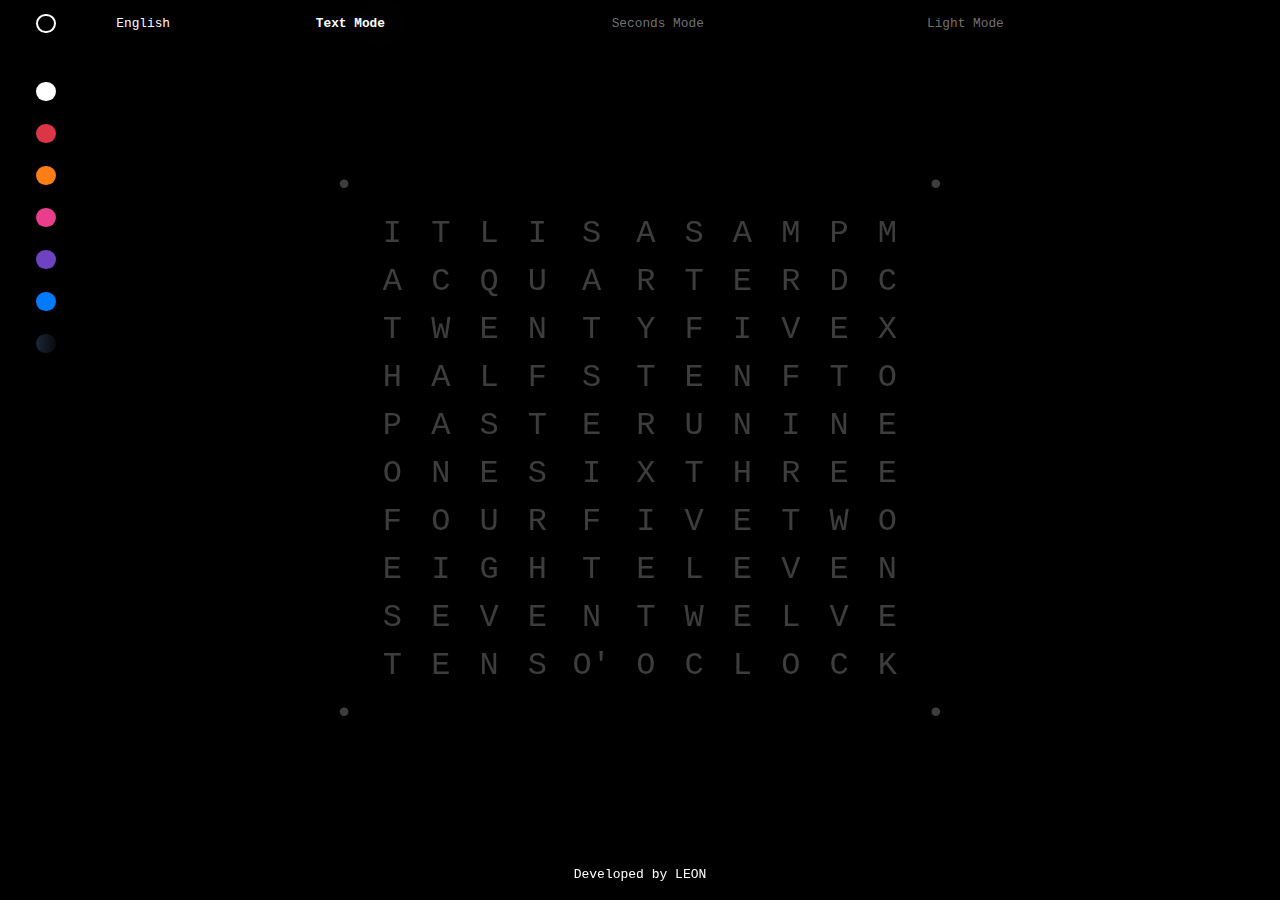
==== qlock.html @ 0a0e733f "Add files via upload" ====
<!DOCTYPE html>
<html>

<head>
    <title>CLEON</title>
    <meta http-equiv="Content-Type" content="text/html; charset=utf-8" />
    <meta name="viewport" content="width=device-width, initial-scale=1">
    <link rel="stylesheet" href="https://cdn.jsdelivr.net/npm/bootstrap@4.0.0/dist/css/bootstrap.min.css" integrity="sha384-Gn5384xqQ1aoWXA+058RXPxPg6fy4IWvTNh0E263XmFcJlSAwiGgFAW/dAiS6JXm" crossorigin="anonymous">
    <style>
        body {
            padding: 0.2em 0.1em;
            background-color: black;
            color: white;
            font-size: 25px;
            --boldcolor: white;
            user-select: none;
        }

        .dark-mode {
            background-color: white;
            color: black;
            --boldcolor: black;
        }

        .white-mode {
            background-color: white;
            color: black;
            --boldcolor: black;
        }

        .black-mode {
            background-color: black;
            color: white;
            --boldcolor: white;
        }

        .red-mode {
            --red: #be1515;
            background-color: var(--red);
            color: white;
            --boldcolor: white;
        }

        .pink-mode {
            --pink: #ca1171;
            background-color: var(--pink);
            color: white;
            --boldcolor: white;
        }

        .purple-mode {
            --purple: #722db6;
            background-color: var(--purple);
            color: white;
            --boldcolor: white;
        }

        .blue-mode {
            --blue: rgb(15, 26, 175);
            background-color: var(--blue);
            color: white;
            --boldcolor: white;
        }

        .orange-mode {
            --orange: #ee6103;
            background-color: var(--orange);
            color: white;
            --boldcolor: white;
        }

        .pink {
            background-color: var(--pink);
        }

        .purple {
            background-color: var(--purple);
        }

        .red {
            background-color: var(--red);
        }

        .blue {
            background-color: var(--blue);
            ;
        }

        .green {
            background-color: #79d279;
        }

        .orange {
            background-color: var(--orange);
        }

        .black {
            background-color: black;
        }

        .white {
            background-color: white;
        }

        .switch {
            --line: #505162;
            --dot: #F7F8FF;
            --circle: #9EA0BE;
            --duration: .3s;
            --text: #9EA0BE;
            cursor: pointer;
        }

        .switch input {
            display: none;
        }

        .switch input+div {
            position: relative;
        }

        .switch input+div:before,
        .switch input+div:after {
            --s: 1;
            content: "";
            position: absolute;
            height: 4px;
            top: 10px;
            width: 24px;
            background: var(--line);
            transform: scaleX(var(--s));
            transition: transform var(--duration) ease;
        }

        .switch input+div:before {
            --s: 0;
            left: 0;
            transform-origin: 0 50%;
            border-radius: 2px 0 0 2px;
        }

        .switch input+div:after {
            left: 28px;
            transform-origin: 100% 50%;
            border-radius: 0 2px 2px 0;
        }

        .switch input+div span {
            padding-left: 56px;
            line-height: 24px;
            color: var(--text);
        }

        .switch input+div span:before {
            --x: 0;
            --b: var(--circle);
            --s: 4px;
            content: "";
            position: absolute;
            left: 0;
            top: 0;
            width: 24px;
            height: 24px;
            border-radius: 50%;
            box-shadow: inset 0 0 0 var(--s) var(--b);
            transform: translateX(var(--x));
            transition: box-shadow var(--duration) ease, transform var(--duration) ease;
        }

        .switch input+div span:not(:empty) {
            padding-left: 64px;
        }

        .switch input:checked+div:before {
            --s: 1;
        }

        .switch input:checked+div:after {
            --s: 0;
        }

        .switch input:checked+div span:before {
            --x: 28px;
            --s: 12px;
            --b: var(--dot);
        }

        html {
            box-sizing: border-box;
            -webkit-font-smoothing: antialiased;
        }

        * {
            box-sizing: inherit;
        }

        *:before,
        *:after {
            box-sizing: inherit;
        }

        body .switch+.switch {
            margin-top: 32px;
        }

        table {
            table-layout: fixed;
        }

        table,
        th,
        td {
            /* border:1px solid var(--lightColor); */
            --lightColor: #b3b3b357;
            text-align: center;
            color: var(--lightColor);
            font-family: "Courier New", monospace;
            line-height: 1;
        }

        td {
            padding: 0.2em 0.3em;
            width: auto;
            width: 2em;
            height: 1.5em;
            white-space: nowrap;
        }

        .myTable {
            font-size: 2.5vw;
        }

        .lightUp {
            color: var(--boldcolor);
            font-weight: bold;
            text-shadow: 0 0 40px #b3b3b39f;
        }

        .modeText {
            --lightColor: #b3b3b3a6;
            /* font-size: small; */
            color: var(--lightColor);
            cursor: pointer;
            width: auto;
        }

        .wrapper {
            position: fixed;
            top: 0;
            left: 0;
            height: 100vh;
            width: 100%;
            background: radial-gradient(ellipse at bottom, #1b2735 0%, #090a0f 100%);
            margin: 0;
            padding: 0;
            z-index: -99999;
        }

        .star_anim {
            background-color: transparent;
        }

        .star_anim_hide {
            display: none;
        }

        .row_custom {
            display: flex;
            margin-right: -15px;
            margin-left: -15px;
            font-size: 1.5vw;
            justify-content: center;
            align-content: center;
            align-items: center;
        }

        .headerTable {
            font-size: 1vw !important;
        }

        #stars {
            width: 1px;
            height: 1px;
            background: transparent;
            animation: animStar 50s linear infinite;
            box-shadow: 779px 1331px #fff, 324px 42px #fff, 303px 586px #fff,
                1312px 276px #fff, 451px 625px #fff, 521px 1931px #fff, 1087px 1871px #fff,
                36px 1546px #fff, 132px 934px #fff, 1698px 901px #fff, 1418px 664px #fff,
                1448px 1157px #fff, 1084px 232px #fff, 347px 1776px #fff, 1722px 243px #fff,
                1629px 835px #fff, 479px 969px #fff, 1231px 960px #fff, 586px 384px #fff,
                164px 527px #fff, 8px 646px #fff, 1150px 1126px #fff, 665px 1357px #fff,
                1556px 1982px #fff, 1260px 1961px #fff, 1675px 1741px #fff,
                1843px 1514px #fff, 718px 1628px #fff, 242px 1343px #fff, 1497px 1880px #fff,
                1364px 230px #fff, 1739px 1302px #fff, 636px 959px #fff, 304px 686px #fff,
                614px 751px #fff, 1935px 816px #fff, 1428px 60px #fff, 355px 335px #fff,
                1594px 158px #fff, 90px 60px #fff, 1553px 162px #fff, 1239px 1825px #fff,
                1945px 587px #fff, 749px 1785px #fff, 1987px 1172px #fff, 1301px 1237px #fff,
                1039px 342px #fff, 1585px 1481px #fff, 995px 1048px #fff, 524px 932px #fff,
                214px 413px #fff, 1701px 1300px #fff, 1037px 1613px #fff, 1871px 996px #fff,
                1360px 1635px #fff, 1110px 1313px #fff, 412px 1783px #fff, 1949px 177px #fff,
                903px 1854px #fff, 700px 1936px #fff, 378px 125px #fff, 308px 834px #fff,
                1118px 962px #fff, 1350px 1929px #fff, 781px 1811px #fff, 561px 137px #fff,
                757px 1148px #fff, 1670px 1979px #fff, 343px 739px #fff, 945px 795px #fff,
                576px 1903px #fff, 1078px 1436px #fff, 1583px 450px #fff, 1366px 474px #fff,
                297px 1873px #fff, 192px 162px #fff, 1624px 1633px #fff, 59px 453px #fff,
                82px 1872px #fff, 1933px 498px #fff, 1966px 1974px #fff, 1975px 1688px #fff,
                779px 314px #fff, 1858px 1543px #fff, 73px 1507px #fff, 1693px 975px #fff,
                1683px 108px #fff, 1768px 1654px #fff, 654px 14px #fff, 494px 171px #fff,
                1689px 1895px #fff, 1660px 263px #fff, 1031px 903px #fff, 1203px 1393px #fff,
                1333px 1421px #fff, 1113px 41px #fff, 1206px 1645px #fff, 1325px 1635px #fff,
                142px 388px #fff, 572px 215px #fff, 1535px 296px #fff, 1419px 407px #fff,
                1379px 1003px #fff, 329px 469px #fff, 1791px 1652px #fff, 935px 1802px #fff,
                1330px 1820px #fff, 421px 1933px #fff, 828px 365px #fff, 275px 316px #fff,
                707px 960px #fff, 1605px 1554px #fff, 625px 58px #fff, 717px 1697px #fff,
                1669px 246px #fff, 1925px 322px #fff, 1154px 1803px #fff, 1929px 295px #fff,
                1248px 240px #fff, 1045px 1755px #fff, 166px 942px #fff, 1888px 1773px #fff,
                678px 1963px #fff, 1370px 569px #fff, 1974px 1400px #fff, 1786px 460px #fff,
                51px 307px #fff, 784px 1400px #fff, 730px 1258px #fff, 1712px 393px #fff,
                416px 170px #fff, 1797px 1932px #fff, 572px 219px #fff, 1557px 1856px #fff,
                218px 8px #fff, 348px 1334px #fff, 469px 413px #fff, 385px 1738px #fff,
                1357px 1818px #fff, 240px 942px #fff, 248px 1847px #fff, 1535px 806px #fff,
                236px 1514px #fff, 1429px 1556px #fff, 73px 1633px #fff, 1398px 1121px #fff,
                671px 1301px #fff, 1404px 1663px #fff, 740px 1018px #fff, 1600px 377px #fff,
                785px 514px #fff, 112px 1084px #fff, 1915px 1887px #fff, 1463px 1848px #fff,
                687px 1115px #fff, 1268px 1768px #fff, 1729px 1425px #fff,
                1284px 1022px #fff, 801px 974px #fff, 1975px 1317px #fff, 1354px 834px #fff,
                1446px 1484px #fff, 1283px 1786px #fff, 11px 523px #fff, 1842px 236px #fff,
                1355px 654px #fff, 429px 7px #fff, 1033px 1128px #fff, 157px 297px #fff,
                545px 635px #fff, 52px 1080px #fff, 827px 1520px #fff, 1121px 490px #fff,
                9px 309px #fff, 1744px 1586px #fff, 1014px 417px #fff, 1534px 524px #fff,
                958px 552px #fff, 1403px 1496px #fff, 387px 703px #fff, 1522px 548px #fff,
                1355px 282px #fff, 1532px 601px #fff, 1838px 790px #fff, 290px 259px #fff,
                295px 598px #fff, 1601px 539px #fff, 1561px 1272px #fff, 34px 1922px #fff,
                1024px 543px #fff, 467px 369px #fff, 722px 333px #fff, 1976px 1255px #fff,
                766px 983px #fff, 1582px 1285px #fff, 12px 512px #fff, 617px 1410px #fff,
                682px 577px #fff, 1334px 1438px #fff, 439px 327px #fff, 1617px 1661px #fff,
                673px 129px #fff, 794px 941px #fff, 1386px 1902px #fff, 37px 1353px #fff,
                1467px 1353px #fff, 416px 18px #fff, 187px 344px #fff, 200px 1898px #fff,
                1491px 1619px #fff, 811px 347px #fff, 924px 1827px #fff, 945px 217px #fff,
                1735px 1228px #fff, 379px 1890px #fff, 79px 761px #fff, 825px 1837px #fff,
                1980px 1558px #fff, 1308px 1573px #fff, 1488px 1726px #fff,
                382px 1208px #fff, 522px 595px #fff, 1277px 1898px #fff, 354px 552px #fff,
                161px 1784px #fff, 614px 251px #fff, 526px 1576px #fff, 17px 212px #fff,
                179px 996px #fff, 467px 1208px #fff, 1944px 1838px #fff, 1140px 1093px #fff,
                858px 1007px #fff, 200px 1064px #fff, 423px 1964px #fff, 1945px 439px #fff,
                1377px 689px #fff, 1120px 1437px #fff, 1876px 668px #fff, 907px 1324px #fff,
                343px 1976px #fff, 1816px 1501px #fff, 1849px 177px #fff, 647px 91px #fff,
                1984px 1012px #fff, 1336px 1300px #fff, 128px 648px #fff, 305px 1060px #fff,
                1324px 826px #fff, 1263px 1314px #fff, 1801px 629px #fff, 1614px 1555px #fff,
                1634px 90px #fff, 1603px 452px #fff, 891px 1984px #fff, 1556px 1906px #fff,
                121px 68px #fff, 1676px 1714px #fff, 516px 936px #fff, 1947px 1492px #fff,
                1455px 1519px #fff, 45px 602px #fff, 205px 1039px #fff, 793px 172px #fff,
                1562px 1739px #fff, 1056px 110px #fff, 1512px 379px #fff, 1795px 1621px #fff,
                1848px 607px #fff, 262px 1719px #fff, 477px 991px #fff, 483px 883px #fff,
                1239px 1197px #fff, 1496px 647px #fff, 1649px 25px #fff, 1491px 1946px #fff,
                119px 996px #fff, 179px 1472px #fff, 1341px 808px #fff, 1565px 1700px #fff,
                407px 1544px #fff, 1754px 357px #fff, 1288px 981px #fff, 902px 1997px #fff,
                1755px 1668px #fff, 186px 877px #fff, 1202px 1882px #fff, 461px 1213px #fff,
                1400px 748px #fff, 1969px 1899px #fff, 809px 522px #fff, 514px 1219px #fff,
                374px 275px #fff, 938px 1973px #fff, 357px 552px #fff, 144px 1722px #fff,
                1572px 912px #fff, 402px 1858px #fff, 1544px 1195px #fff, 667px 1257px #fff,
                727px 1496px #fff, 993px 232px #fff, 1772px 313px #fff, 1040px 1590px #fff,
                1204px 1973px #fff, 1268px 79px #fff, 1555px 1048px #fff, 986px 1707px #fff,
                978px 1710px #fff, 713px 360px #fff, 407px 863px #fff, 461px 736px #fff,
                284px 1608px #fff, 103px 430px #fff, 1283px 1319px #fff, 977px 1186px #fff,
                1966px 1516px #fff, 1287px 1129px #fff, 70px 1098px #fff, 1189px 889px #fff,
                1126px 1734px #fff, 309px 1292px #fff, 879px 764px #fff, 65px 473px #fff,
                1003px 1959px #fff, 658px 791px #fff, 402px 1576px #fff, 35px 622px #fff,
                529px 1589px #fff, 164px 666px #fff, 1876px 1290px #fff, 1541px 526px #fff,
                270px 1297px #fff, 440px 865px #fff, 1500px 802px #fff, 182px 1754px #fff,
                1264px 892px #fff, 272px 1249px #fff, 1289px 1535px #fff, 190px 1646px #fff,
                955px 242px #fff, 1456px 1597px #fff, 1727px 1983px #fff, 635px 801px #fff,
                226px 455px #fff, 1396px 1710px #fff, 849px 1863px #fff, 237px 1264px #fff,
                839px 140px #fff, 1122px 735px #fff, 1280px 15px #fff, 1318px 242px #fff,
                1819px 1148px #fff, 333px 1392px #fff, 1949px 553px #fff, 1878px 1332px #fff,
                467px 548px #fff, 1812px 1082px #fff, 1067px 193px #fff, 243px 156px #fff,
                483px 1616px #fff, 1714px 933px #fff, 759px 1800px #fff, 1822px 995px #fff,
                1877px 572px #fff, 581px 1084px #fff, 107px 732px #fff, 642px 1837px #fff,
                166px 1493px #fff, 1555px 198px #fff, 819px 307px #fff, 947px 345px #fff,
                827px 224px #fff, 927px 1394px #fff, 540px 467px #fff, 1093px 405px #fff,
                1140px 927px #fff, 130px 529px #fff, 33px 1980px #fff, 1147px 1663px #fff,
                1616px 1436px #fff, 528px 710px #fff, 798px 1100px #fff, 505px 1480px #fff,
                899px 641px #fff, 1909px 1949px #fff, 1311px 964px #fff, 979px 1301px #fff,
                1393px 969px #fff, 1793px 1886px #fff, 292px 357px #fff, 1196px 1718px #fff,
                1290px 1994px #fff, 537px 1973px #fff, 1181px 1674px #fff,
                1740px 1566px #fff, 1307px 265px #fff, 922px 522px #fff, 1892px 472px #fff,
                384px 1746px #fff, 392px 1098px #fff, 647px 548px #fff, 390px 1498px #fff,
                1246px 138px #fff, 730px 876px #fff, 192px 1472px #fff, 1790px 1789px #fff,
                928px 311px #fff, 1253px 1647px #fff, 747px 1921px #fff, 1561px 1025px #fff,
                1533px 1292px #fff, 1985px 195px #fff, 728px 729px #fff, 1712px 1936px #fff,
                512px 1717px #fff, 1528px 483px #fff, 313px 1642px #fff, 281px 1849px #fff,
                1212px 799px #fff, 435px 1191px #fff, 1422px 611px #fff, 1718px 1964px #fff,
                411px 944px #fff, 210px 636px #fff, 1502px 1295px #fff, 1434px 349px #fff,
                769px 60px #fff, 747px 1053px #fff, 789px 504px #fff, 1436px 1264px #fff,
                1893px 1225px #fff, 1394px 1788px #fff, 1108px 1317px #fff,
                1673px 1395px #fff, 854px 1010px #fff, 1705px 80px #fff, 1858px 148px #fff,
                1729px 344px #fff, 1388px 664px #fff, 895px 406px #fff, 1479px 157px #fff,
                1441px 1157px #fff, 552px 1900px #fff, 516px 364px #fff, 1647px 189px #fff,
                1427px 1071px #fff, 785px 729px #fff, 1080px 1710px #fff, 504px 204px #fff,
                1177px 1622px #fff, 657px 34px #fff, 1296px 1099px #fff, 248px 180px #fff,
                1212px 1568px #fff, 667px 1562px #fff, 695px 841px #fff, 1608px 1247px #fff,
                751px 882px #fff, 87px 167px #fff, 607px 1368px #fff, 1363px 1203px #fff,
                1836px 317px #fff, 1668px 1703px #fff, 830px 1154px #fff, 1721px 1398px #fff,
                1601px 1280px #fff, 976px 874px #fff, 1743px 254px #fff, 1020px 1815px #fff,
                1670px 1766px #fff, 1890px 735px #fff, 1379px 136px #fff, 1864px 695px #fff,
                206px 965px #fff, 1404px 1932px #fff, 1923px 1360px #fff, 247px 682px #fff,
                519px 1708px #fff, 645px 750px #fff, 1164px 1204px #fff, 834px 323px #fff,
                172px 1350px #fff, 213px 972px #fff, 1837px 190px #fff, 285px 1806px #fff,
                1047px 1299px #fff, 1548px 825px #fff, 1730px 324px #fff, 1346px 1909px #fff,
                772px 270px #fff, 345px 1190px #fff, 478px 1433px #fff, 1479px 25px #fff,
                1994px 1830px #fff, 1744px 732px #fff, 20px 1635px #fff, 690px 1795px #fff,
                1594px 569px #fff, 579px 245px #fff, 1398px 733px #fff, 408px 1352px #fff,
                1774px 120px #fff, 1152px 1370px #fff, 1698px 1810px #fff, 710px 1450px #fff,
                665px 286px #fff, 493px 1720px #fff, 786px 5px #fff, 637px 1140px #fff,
                764px 324px #fff, 927px 310px #fff, 938px 1424px #fff, 1884px 744px #fff,
                913px 462px #fff, 1831px 1936px #fff, 1527px 249px #fff, 36px 1381px #fff,
                1597px 581px #fff, 1530px 355px #fff, 949px 459px #fff, 799px 828px #fff,
                242px 1471px #fff, 654px 797px #fff, 796px 594px #fff, 1365px 678px #fff,
                752px 23px #fff, 1630px 541px #fff, 982px 72px #fff, 1733px 1831px #fff,
                21px 412px #fff, 775px 998px #fff, 335px 1945px #fff, 264px 583px #fff,
                158px 1311px #fff, 528px 164px #fff, 1978px 574px #fff, 717px 1203px #fff,
                734px 1591px #fff, 1555px 820px #fff, 16px 1943px #fff, 1625px 1177px #fff,
                1236px 690px #fff, 1585px 1590px #fff, 1737px 1728px #fff, 721px 698px #fff,
                1804px 1186px #fff, 166px 980px #fff, 1850px 230px #fff, 330px 1712px #fff,
                95px 797px #fff, 1948px 1078px #fff, 469px 939px #fff, 1269px 1899px #fff,
                955px 1220px #fff, 1137px 1075px #fff, 312px 1293px #fff, 986px 1762px #fff,
                1103px 1238px #fff, 428px 1993px #fff, 355px 570px #fff, 977px 1836px #fff,
                1395px 1092px #fff, 276px 913px #fff, 1743px 656px #fff, 773px 502px #fff,
                1686px 1322px #fff, 1516px 1945px #fff, 1334px 501px #fff, 266px 156px #fff,
                455px 655px #fff, 798px 72px #fff, 1059px 1259px #fff, 1402px 1687px #fff,
                236px 1329px #fff, 1455px 786px #fff, 146px 1228px #fff, 1851px 823px #fff,
                1062px 100px #fff, 1220px 953px #fff, 20px 1826px #fff, 36px 1063px #fff,
                1525px 338px #fff, 790px 1521px #fff, 741px 1099px #fff, 288px 1489px #fff,
                700px 1060px #fff, 390px 1071px #fff, 411px 1036px #fff, 1853px 1072px #fff,
                1446px 1085px #fff, 1164px 874px #fff, 924px 925px #fff, 291px 271px #fff,
                1257px 1964px #fff, 1580px 1352px #fff, 1507px 1216px #fff, 211px 956px #fff,
                985px 1195px #fff, 975px 1640px #fff, 518px 101px #fff, 663px 1395px #fff,
                914px 532px #fff, 145px 1320px #fff, 69px 1397px #fff, 982px 523px #fff,
                257px 725px #fff, 1599px 831px #fff, 1636px 1513px #fff, 1250px 1158px #fff,
                1132px 604px #fff, 183px 102px #fff, 1057px 318px #fff, 1247px 1835px #fff,
                1983px 1110px #fff, 1077px 1455px #fff, 921px 1770px #fff, 806px 1350px #fff,
                1938px 1992px #fff, 855px 1260px #fff, 902px 1345px #fff, 658px 1908px #fff,
                1845px 679px #fff, 712px 1482px #fff, 595px 950px #fff, 1784px 1992px #fff,
                1847px 1785px #fff, 691px 1004px #fff, 175px 1179px #fff, 1666px 1911px #fff,
                41px 61px #fff, 971px 1080px #fff, 1830px 1450px #fff, 1351px 1518px #fff,
                1257px 99px #fff, 1395px 1498px #fff, 1117px 252px #fff, 1779px 597px #fff,
                1346px 729px #fff, 1108px 1144px #fff, 402px 691px #fff, 72px 496px #fff,
                1673px 1604px #fff, 1497px 974px #fff, 1865px 1664px #fff, 88px 806px #fff,
                918px 77px #fff, 244px 1118px #fff, 256px 1820px #fff, 1851px 1840px #fff,
                605px 1851px #fff, 634px 383px #fff, 865px 37px #fff, 943px 1024px #fff,
                1951px 177px #fff, 1097px 523px #fff, 985px 1700px #fff, 1243px 122px #fff,
                768px 1070px #fff, 468px 194px #fff, 320px 1867px #fff, 1850px 185px #fff,
                380px 1616px #fff, 468px 1294px #fff, 1122px 1743px #fff, 884px 299px #fff,
                1300px 1917px #fff, 1860px 396px #fff, 1270px 990px #fff, 529px 733px #fff,
                1975px 1347px #fff, 1885px 685px #fff, 226px 506px #fff, 651px 878px #fff,
                1323px 680px #fff, 1284px 680px #fff, 238px 1967px #fff, 911px 174px #fff,
                1111px 521px #fff, 1150px 85px #fff, 794px 502px #fff, 484px 1856px #fff,
                1809px 368px #fff, 112px 953px #fff, 590px 1009px #fff, 1655px 311px #fff,
                100px 1026px #fff, 1803px 352px #fff, 865px 306px #fff, 1077px 1019px #fff,
                1335px 872px #fff, 1647px 1298px #fff, 1233px 1387px #fff, 698px 1036px #fff,
                659px 1860px #fff, 388px 1412px #fff, 1212px 458px #fff, 755px 1468px #fff,
                696px 1654px #fff, 1144px 60px #fff;
        }

        #stars:after {
            content: '';
            position: absolute;
            top: 2000px;
            width: 1px;
            height: 1px;
            background: transparent;
            box-shadow: 779px 1331px #fff, 324px 42px #fff, 303px 586px #fff,
                1312px 276px #fff, 451px 625px #fff, 521px 1931px #fff, 1087px 1871px #fff,
                36px 1546px #fff, 132px 934px #fff, 1698px 901px #fff, 1418px 664px #fff,
                1448px 1157px #fff, 1084px 232px #fff, 347px 1776px #fff, 1722px 243px #fff,
                1629px 835px #fff, 479px 969px #fff, 1231px 960px #fff, 586px 384px #fff,
                164px 527px #fff, 8px 646px #fff, 1150px 1126px #fff, 665px 1357px #fff,
                1556px 1982px #fff, 1260px 1961px #fff, 1675px 1741px #fff,
                1843px 1514px #fff, 718px 1628px #fff, 242px 1343px #fff, 1497px 1880px #fff,
                1364px 230px #fff, 1739px 1302px #fff, 636px 959px #fff, 304px 686px #fff,
                614px 751px #fff, 1935px 816px #fff, 1428px 60px #fff, 355px 335px #fff,
                1594px 158px #fff, 90px 60px #fff, 1553px 162px #fff, 1239px 1825px #fff,
                1945px 587px #fff, 749px 1785px #fff, 1987px 1172px #fff, 1301px 1237px #fff,
                1039px 342px #fff, 1585px 1481px #fff, 995px 1048px #fff, 524px 932px #fff,
                214px 413px #fff, 1701px 1300px #fff, 1037px 1613px #fff, 1871px 996px #fff,
                1360px 1635px #fff, 1110px 1313px #fff, 412px 1783px #fff, 1949px 177px #fff,
                903px 1854px #fff, 700px 1936px #fff, 378px 125px #fff, 308px 834px #fff,
                1118px 962px #fff, 1350px 1929px #fff, 781px 1811px #fff, 561px 137px #fff,
                757px 1148px #fff, 1670px 1979px #fff, 343px 739px #fff, 945px 795px #fff,
                576px 1903px #fff, 1078px 1436px #fff, 1583px 450px #fff, 1366px 474px #fff,
                297px 1873px #fff, 192px 162px #fff, 1624px 1633px #fff, 59px 453px #fff,
                82px 1872px #fff, 1933px 498px #fff, 1966px 1974px #fff, 1975px 1688px #fff,
                779px 314px #fff, 1858px 1543px #fff, 73px 1507px #fff, 1693px 975px #fff,
                1683px 108px #fff, 1768px 1654px #fff, 654px 14px #fff, 494px 171px #fff,
                1689px 1895px #fff, 1660px 263px #fff, 1031px 903px #fff, 1203px 1393px #fff,
                1333px 1421px #fff, 1113px 41px #fff, 1206px 1645px #fff, 1325px 1635px #fff,
                142px 388px #fff, 572px 215px #fff, 1535px 296px #fff, 1419px 407px #fff,
                1379px 1003px #fff, 329px 469px #fff, 1791px 1652px #fff, 935px 1802px #fff,
                1330px 1820px #fff, 421px 1933px #fff, 828px 365px #fff, 275px 316px #fff,
                707px 960px #fff, 1605px 1554px #fff, 625px 58px #fff, 717px 1697px #fff,
                1669px 246px #fff, 1925px 322px #fff, 1154px 1803px #fff, 1929px 295px #fff,
                1248px 240px #fff, 1045px 1755px #fff, 166px 942px #fff, 1888px 1773px #fff,
                678px 1963px #fff, 1370px 569px #fff, 1974px 1400px #fff, 1786px 460px #fff,
                51px 307px #fff, 784px 1400px #fff, 730px 1258px #fff, 1712px 393px #fff,
                416px 170px #fff, 1797px 1932px #fff, 572px 219px #fff, 1557px 1856px #fff,
                218px 8px #fff, 348px 1334px #fff, 469px 413px #fff, 385px 1738px #fff,
                1357px 1818px #fff, 240px 942px #fff, 248px 1847px #fff, 1535px 806px #fff,
                236px 1514px #fff, 1429px 1556px #fff, 73px 1633px #fff, 1398px 1121px #fff,
                671px 1301px #fff, 1404px 1663px #fff, 740px 1018px #fff, 1600px 377px #fff,
                785px 514px #fff, 112px 1084px #fff, 1915px 1887px #fff, 1463px 1848px #fff,
                687px 1115px #fff, 1268px 1768px #fff, 1729px 1425px #fff,
                1284px 1022px #fff, 801px 974px #fff, 1975px 1317px #fff, 1354px 834px #fff,
                1446px 1484px #fff, 1283px 1786px #fff, 11px 523px #fff, 1842px 236px #fff,
                1355px 654px #fff, 429px 7px #fff, 1033px 1128px #fff, 157px 297px #fff,
                545px 635px #fff, 52px 1080px #fff, 827px 1520px #fff, 1121px 490px #fff,
                9px 309px #fff, 1744px 1586px #fff, 1014px 417px #fff, 1534px 524px #fff,
                958px 552px #fff, 1403px 1496px #fff, 387px 703px #fff, 1522px 548px #fff,
                1355px 282px #fff, 1532px 601px #fff, 1838px 790px #fff, 290px 259px #fff,
                295px 598px #fff, 1601px 539px #fff, 1561px 1272px #fff, 34px 1922px #fff,
                1024px 543px #fff, 467px 369px #fff, 722px 333px #fff, 1976px 1255px #fff,
                766px 983px #fff, 1582px 1285px #fff, 12px 512px #fff, 617px 1410px #fff,
                682px 577px #fff, 1334px 1438px #fff, 439px 327px #fff, 1617px 1661px #fff,
                673px 129px #fff, 794px 941px #fff, 1386px 1902px #fff, 37px 1353px #fff,
                1467px 1353px #fff, 416px 18px #fff, 187px 344px #fff, 200px 1898px #fff,
                1491px 1619px #fff, 811px 347px #fff, 924px 1827px #fff, 945px 217px #fff,
                1735px 1228px #fff, 379px 1890px #fff, 79px 761px #fff, 825px 1837px #fff,
                1980px 1558px #fff, 1308px 1573px #fff, 1488px 1726px #fff,
                382px 1208px #fff, 522px 595px #fff, 1277px 1898px #fff, 354px 552px #fff,
                161px 1784px #fff, 614px 251px #fff, 526px 1576px #fff, 17px 212px #fff,
                179px 996px #fff, 467px 1208px #fff, 1944px 1838px #fff, 1140px 1093px #fff,
                858px 1007px #fff, 200px 1064px #fff, 423px 1964px #fff, 1945px 439px #fff,
                1377px 689px #fff, 1120px 1437px #fff, 1876px 668px #fff, 907px 1324px #fff,
                343px 1976px #fff, 1816px 1501px #fff, 1849px 177px #fff, 647px 91px #fff,
                1984px 1012px #fff, 1336px 1300px #fff, 128px 648px #fff, 305px 1060px #fff,
                1324px 826px #fff, 1263px 1314px #fff, 1801px 629px #fff, 1614px 1555px #fff,
                1634px 90px #fff, 1603px 452px #fff, 891px 1984px #fff, 1556px 1906px #fff,
                121px 68px #fff, 1676px 1714px #fff, 516px 936px #fff, 1947px 1492px #fff,
                1455px 1519px #fff, 45px 602px #fff, 205px 1039px #fff, 793px 172px #fff,
                1562px 1739px #fff, 1056px 110px #fff, 1512px 379px #fff, 1795px 1621px #fff,
                1848px 607px #fff, 262px 1719px #fff, 477px 991px #fff, 483px 883px #fff,
                1239px 1197px #fff, 1496px 647px #fff, 1649px 25px #fff, 1491px 1946px #fff,
                119px 996px #fff, 179px 1472px #fff, 1341px 808px #fff, 1565px 1700px #fff,
                407px 1544px #fff, 1754px 357px #fff, 1288px 981px #fff, 902px 1997px #fff,
                1755px 1668px #fff, 186px 877px #fff, 1202px 1882px #fff, 461px 1213px #fff,
                1400px 748px #fff, 1969px 1899px #fff, 809px 522px #fff, 514px 1219px #fff,
                374px 275px #fff, 938px 1973px #fff, 357px 552px #fff, 144px 1722px #fff,
                1572px 912px #fff, 402px 1858px #fff, 1544px 1195px #fff, 667px 1257px #fff,
                727px 1496px #fff, 993px 232px #fff, 1772px 313px #fff, 1040px 1590px #fff,
                1204px 1973px #fff, 1268px 79px #fff, 1555px 1048px #fff, 986px 1707px #fff,
                978px 1710px #fff, 713px 360px #fff, 407px 863px #fff, 461px 736px #fff,
                284px 1608px #fff, 103px 430px #fff, 1283px 1319px #fff, 977px 1186px #fff,
                1966px 1516px #fff, 1287px 1129px #fff, 70px 1098px #fff, 1189px 889px #fff,
                1126px 1734px #fff, 309px 1292px #fff, 879px 764px #fff, 65px 473px #fff,
                1003px 1959px #fff, 658px 791px #fff, 402px 1576px #fff, 35px 622px #fff,
                529px 1589px #fff, 164px 666px #fff, 1876px 1290px #fff, 1541px 526px #fff,
                270px 1297px #fff, 440px 865px #fff, 1500px 802px #fff, 182px 1754px #fff,
                1264px 892px #fff, 272px 1249px #fff, 1289px 1535px #fff, 190px 1646px #fff,
                955px 242px #fff, 1456px 1597px #fff, 1727px 1983px #fff, 635px 801px #fff,
                226px 455px #fff, 1396px 1710px #fff, 849px 1863px #fff, 237px 1264px #fff,
                839px 140px #fff, 1122px 735px #fff, 1280px 15px #fff, 1318px 242px #fff,
                1819px 1148px #fff, 333px 1392px #fff, 1949px 553px #fff, 1878px 1332px #fff,
                467px 548px #fff, 1812px 1082px #fff, 1067px 193px #fff, 243px 156px #fff,
                483px 1616px #fff, 1714px 933px #fff, 759px 1800px #fff, 1822px 995px #fff,
                1877px 572px #fff, 581px 1084px #fff, 107px 732px #fff, 642px 1837px #fff,
                166px 1493px #fff, 1555px 198px #fff, 819px 307px #fff, 947px 345px #fff,
                827px 224px #fff, 927px 1394px #fff, 540px 467px #fff, 1093px 405px #fff,
                1140px 927px #fff, 130px 529px #fff, 33px 1980px #fff, 1147px 1663px #fff,
                1616px 1436px #fff, 528px 710px #fff, 798px 1100px #fff, 505px 1480px #fff,
                899px 641px #fff, 1909px 1949px #fff, 1311px 964px #fff, 979px 1301px #fff,
                1393px 969px #fff, 1793px 1886px #fff, 292px 357px #fff, 1196px 1718px #fff,
                1290px 1994px #fff, 537px 1973px #fff, 1181px 1674px #fff,
                1740px 1566px #fff, 1307px 265px #fff, 922px 522px #fff, 1892px 472px #fff,
                384px 1746px #fff, 392px 1098px #fff, 647px 548px #fff, 390px 1498px #fff,
                1246px 138px #fff, 730px 876px #fff, 192px 1472px #fff, 1790px 1789px #fff,
                928px 311px #fff, 1253px 1647px #fff, 747px 1921px #fff, 1561px 1025px #fff,
                1533px 1292px #fff, 1985px 195px #fff, 728px 729px #fff, 1712px 1936px #fff,
                512px 1717px #fff, 1528px 483px #fff, 313px 1642px #fff, 281px 1849px #fff,
                1212px 799px #fff, 435px 1191px #fff, 1422px 611px #fff, 1718px 1964px #fff,
                411px 944px #fff, 210px 636px #fff, 1502px 1295px #fff, 1434px 349px #fff,
                769px 60px #fff, 747px 1053px #fff, 789px 504px #fff, 1436px 1264px #fff,
                1893px 1225px #fff, 1394px 1788px #fff, 1108px 1317px #fff,
                1673px 1395px #fff, 854px 1010px #fff, 1705px 80px #fff, 1858px 148px #fff,
                1729px 344px #fff, 1388px 664px #fff, 895px 406px #fff, 1479px 157px #fff,
                1441px 1157px #fff, 552px 1900px #fff, 516px 364px #fff, 1647px 189px #fff,
                1427px 1071px #fff, 785px 729px #fff, 1080px 1710px #fff, 504px 204px #fff,
                1177px 1622px #fff, 657px 34px #fff, 1296px 1099px #fff, 248px 180px #fff,
                1212px 1568px #fff, 667px 1562px #fff, 695px 841px #fff, 1608px 1247px #fff,
                751px 882px #fff, 87px 167px #fff, 607px 1368px #fff, 1363px 1203px #fff,
                1836px 317px #fff, 1668px 1703px #fff, 830px 1154px #fff, 1721px 1398px #fff,
                1601px 1280px #fff, 976px 874px #fff, 1743px 254px #fff, 1020px 1815px #fff,
                1670px 1766px #fff, 1890px 735px #fff, 1379px 136px #fff, 1864px 695px #fff,
                206px 965px #fff, 1404px 1932px #fff, 1923px 1360px #fff, 247px 682px #fff,
                519px 1708px #fff, 645px 750px #fff, 1164px 1204px #fff, 834px 323px #fff,
                172px 1350px #fff, 213px 972px #fff, 1837px 190px #fff, 285px 1806px #fff,
                1047px 1299px #fff, 1548px 825px #fff, 1730px 324px #fff, 1346px 1909px #fff,
                772px 270px #fff, 345px 1190px #fff, 478px 1433px #fff, 1479px 25px #fff,
                1994px 1830px #fff, 1744px 732px #fff, 20px 1635px #fff, 690px 1795px #fff,
                1594px 569px #fff, 579px 245px #fff, 1398px 733px #fff, 408px 1352px #fff,
                1774px 120px #fff, 1152px 1370px #fff, 1698px 1810px #fff, 710px 1450px #fff,
                665px 286px #fff, 493px 1720px #fff, 786px 5px #fff, 637px 1140px #fff,
                764px 324px #fff, 927px 310px #fff, 938px 1424px #fff, 1884px 744px #fff,
                913px 462px #fff, 1831px 1936px #fff, 1527px 249px #fff, 36px 1381px #fff,
                1597px 581px #fff, 1530px 355px #fff, 949px 459px #fff, 799px 828px #fff,
                242px 1471px #fff, 654px 797px #fff, 796px 594px #fff, 1365px 678px #fff,
                752px 23px #fff, 1630px 541px #fff, 982px 72px #fff, 1733px 1831px #fff,
                21px 412px #fff, 775px 998px #fff, 335px 1945px #fff, 264px 583px #fff,
                158px 1311px #fff, 528px 164px #fff, 1978px 574px #fff, 717px 1203px #fff,
                734px 1591px #fff, 1555px 820px #fff, 16px 1943px #fff, 1625px 1177px #fff,
                1236px 690px #fff, 1585px 1590px #fff, 1737px 1728px #fff, 721px 698px #fff,
                1804px 1186px #fff, 166px 980px #fff, 1850px 230px #fff, 330px 1712px #fff,
                95px 797px #fff, 1948px 1078px #fff, 469px 939px #fff, 1269px 1899px #fff,
                955px 1220px #fff, 1137px 1075px #fff, 312px 1293px #fff, 986px 1762px #fff,
                1103px 1238px #fff, 428px 1993px #fff, 355px 570px #fff, 977px 1836px #fff,
                1395px 1092px #fff, 276px 913px #fff, 1743px 656px #fff, 773px 502px #fff,
                1686px 1322px #fff, 1516px 1945px #fff, 1334px 501px #fff, 266px 156px #fff,
                455px 655px #fff, 798px 72px #fff, 1059px 1259px #fff, 1402px 1687px #fff,
                236px 1329px #fff, 1455px 786px #fff, 146px 1228px #fff, 1851px 823px #fff,
                1062px 100px #fff, 1220px 953px #fff, 20px 1826px #fff, 36px 1063px #fff,
                1525px 338px #fff, 790px 1521px #fff, 741px 1099px #fff, 288px 1489px #fff,
                700px 1060px #fff, 390px 1071px #fff, 411px 1036px #fff, 1853px 1072px #fff,
                1446px 1085px #fff, 1164px 874px #fff, 924px 925px #fff, 291px 271px #fff,
                1257px 1964px #fff, 1580px 1352px #fff, 1507px 1216px #fff, 211px 956px #fff,
                985px 1195px #fff, 975px 1640px #fff, 518px 101px #fff, 663px 1395px #fff,
                914px 532px #fff, 145px 1320px #fff, 69px 1397px #fff, 982px 523px #fff,
                257px 725px #fff, 1599px 831px #fff, 1636px 1513px #fff, 1250px 1158px #fff,
                1132px 604px #fff, 183px 102px #fff, 1057px 318px #fff, 1247px 1835px #fff,
                1983px 1110px #fff, 1077px 1455px #fff, 921px 1770px #fff, 806px 1350px #fff,
                1938px 1992px #fff, 855px 1260px #fff, 902px 1345px #fff, 658px 1908px #fff,
                1845px 679px #fff, 712px 1482px #fff, 595px 950px #fff, 1784px 1992px #fff,
                1847px 1785px #fff, 691px 1004px #fff, 175px 1179px #fff, 1666px 1911px #fff,
                41px 61px #fff, 971px 1080px #fff, 1830px 1450px #fff, 1351px 1518px #fff,
                1257px 99px #fff, 1395px 1498px #fff, 1117px 252px #fff, 1779px 597px #fff,
                1346px 729px #fff, 1108px 1144px #fff, 402px 691px #fff, 72px 496px #fff,
                1673px 1604px #fff, 1497px 974px #fff, 1865px 1664px #fff, 88px 806px #fff,
                918px 77px #fff, 244px 1118px #fff, 256px 1820px #fff, 1851px 1840px #fff,
                605px 1851px #fff, 634px 383px #fff, 865px 37px #fff, 943px 1024px #fff,
                1951px 177px #fff, 1097px 523px #fff, 985px 1700px #fff, 1243px 122px #fff,
                768px 1070px #fff, 468px 194px #fff, 320px 1867px #fff, 1850px 185px #fff,
                380px 1616px #fff, 468px 1294px #fff, 1122px 1743px #fff, 884px 299px #fff,
                1300px 1917px #fff, 1860px 396px #fff, 1270px 990px #fff, 529px 733px #fff,
                1975px 1347px #fff, 1885px 685px #fff, 226px 506px #fff, 651px 878px #fff,
                1323px 680px #fff, 1284px 680px #fff, 238px 1967px #fff, 911px 174px #fff,
                1111px 521px #fff, 1150px 85px #fff, 794px 502px #fff, 484px 1856px #fff,
                1809px 368px #fff, 112px 953px #fff, 590px 1009px #fff, 1655px 311px #fff,
                100px 1026px #fff, 1803px 352px #fff, 865px 306px #fff, 1077px 1019px #fff,
                1335px 872px #fff, 1647px 1298px #fff, 1233px 1387px #fff, 698px 1036px #fff,
                659px 1860px #fff, 388px 1412px #fff, 1212px 458px #fff, 755px 1468px #fff,
                696px 1654px #fff, 1144px 60px #fff;
        }

        #stars2 {
            width: 2px;
            height: 2px;
            background: transparent;
            animation: animStar 100s linear infinite;
            box-shadow: 1448px 320px #fff, 1775px 1663px #fff, 332px 1364px #fff,
                878px 340px #fff, 569px 1832px #fff, 1422px 1684px #fff, 1946px 1907px #fff,
                121px 979px #fff, 1044px 1069px #fff, 463px 381px #fff, 423px 112px #fff,
                523px 1179px #fff, 779px 654px #fff, 1398px 694px #fff, 1085px 1464px #fff,
                1599px 1869px #fff, 801px 1882px #fff, 779px 1231px #fff, 552px 932px #fff,
                1057px 1196px #fff, 282px 1280px #fff, 496px 1986px #fff, 1833px 1120px #fff,
                1802px 1293px #fff, 6px 1696px #fff, 412px 1902px #fff, 605px 438px #fff,
                24px 1212px #fff, 234px 1320px #fff, 544px 344px #fff, 1107px 170px #fff,
                1603px 196px #fff, 905px 648px #fff, 68px 1458px #fff, 649px 1969px #fff,
                744px 675px #fff, 1127px 478px #fff, 714px 1814px #fff, 1486px 526px #fff,
                270px 1636px #fff, 1931px 149px #fff, 1807px 378px #fff, 8px 390px #fff,
                1415px 699px #fff, 1473px 1211px #fff, 1590px 141px #fff, 270px 1705px #fff,
                69px 1423px #fff, 1108px 1053px #fff, 1946px 128px #fff, 371px 371px #fff,
                1490px 220px #fff, 357px 1885px #fff, 363px 363px #fff, 1896px 1256px #fff,
                1979px 1050px #fff, 947px 1342px #fff, 1754px 242px #fff, 514px 974px #fff,
                65px 1477px #fff, 1840px 547px #fff, 950px 695px #fff, 459px 1150px #fff,
                1124px 1502px #fff, 481px 940px #fff, 680px 839px #fff, 797px 1169px #fff,
                1977px 1491px #fff, 734px 1724px #fff, 210px 298px #fff, 816px 628px #fff,
                686px 770px #fff, 1721px 267px #fff, 1663px 511px #fff, 1481px 1141px #fff,
                582px 248px #fff, 1308px 953px #fff, 628px 657px #fff, 897px 1535px #fff,
                270px 931px #fff, 791px 467px #fff, 1336px 1732px #fff, 1013px 1653px #fff,
                1911px 956px #fff, 587px 816px #fff, 83px 456px #fff, 930px 1478px #fff,
                1587px 1694px #fff, 614px 1200px #fff, 302px 1782px #fff, 1711px 1432px #fff,
                443px 904px #fff, 1666px 714px #fff, 1588px 1167px #fff, 273px 1075px #fff,
                1679px 461px #fff, 721px 664px #fff, 1202px 10px #fff, 166px 1126px #fff,
                331px 1628px #fff, 430px 1565px #fff, 1585px 509px #fff, 640px 38px #fff,
                822px 837px #fff, 1760px 1664px #fff, 1122px 1458px #fff, 398px 131px #fff,
                689px 285px #fff, 460px 652px #fff, 1627px 365px #fff, 348px 1648px #fff,
                819px 1946px #fff, 981px 1917px #fff, 323px 76px #fff, 979px 684px #fff,
                887px 536px #fff, 1348px 1596px #fff, 1055px 666px #fff, 1402px 1797px #fff,
                1300px 1055px #fff, 937px 238px #fff, 1474px 1815px #fff, 1144px 1710px #fff,
                1629px 1087px #fff, 911px 919px #fff, 771px 819px #fff, 403px 720px #fff,
                163px 736px #fff, 1062px 238px #fff, 1774px 818px #fff, 1874px 1178px #fff,
                1177px 699px #fff, 1244px 1244px #fff, 1371px 58px #fff, 564px 1515px #fff,
                1824px 487px #fff, 929px 702px #fff, 394px 1348px #fff, 1161px 641px #fff,
                219px 1841px #fff, 358px 941px #fff, 140px 1759px #fff, 1019px 1345px #fff,
                274px 436px #fff, 1433px 1605px #fff, 1798px 1426px #fff, 294px 1848px #fff,
                1681px 1877px #fff, 1344px 1824px #fff, 1439px 1632px #fff,
                161px 1012px #fff, 1308px 588px #fff, 1789px 582px #fff, 721px 1910px #fff,
                318px 218px #fff, 607px 319px #fff, 495px 535px #fff, 1552px 1575px #fff,
                1562px 67px #fff, 403px 926px #fff, 1096px 1800px #fff, 1814px 1709px #fff,
                1882px 1831px #fff, 533px 46px #fff, 823px 969px #fff, 530px 165px #fff,
                1030px 352px #fff, 1681px 313px #fff, 338px 115px #fff, 1607px 211px #fff,
                1718px 1184px #fff, 1589px 659px #fff, 278px 355px #fff, 464px 1464px #fff,
                1165px 277px #fff, 950px 694px #fff, 1746px 293px #fff, 793px 911px #fff,
                528px 773px #fff, 1883px 1694px #fff, 748px 182px #fff, 1924px 1531px #fff,
                100px 636px #fff, 1473px 1445px #fff, 1264px 1244px #fff, 850px 1377px #fff,
                987px 1976px #fff, 933px 1761px #fff, 922px 1270px #fff, 500px 396px #fff,
                1324px 8px #fff, 1967px 1814px #fff, 1072px 1401px #fff, 961px 37px #fff,
                156px 81px #fff, 1915px 502px #fff, 1076px 1846px #fff, 152px 1669px #fff,
                986px 1529px #fff, 1667px 1137px #fff;
        }

        #stars2:after {
            content: '';
            position: absolute;
            top: 2000px;
            width: 2px;
            height: 2px;
            background: transparent;
            box-shadow: 1448px 320px #fff, 1775px 1663px #fff, 332px 1364px #fff,
                878px 340px #fff, 569px 1832px #fff, 1422px 1684px #fff, 1946px 1907px #fff,
                121px 979px #fff, 1044px 1069px #fff, 463px 381px #fff, 423px 112px #fff,
                523px 1179px #fff, 779px 654px #fff, 1398px 694px #fff, 1085px 1464px #fff,
                1599px 1869px #fff, 801px 1882px #fff, 779px 1231px #fff, 552px 932px #fff,
                1057px 1196px #fff, 282px 1280px #fff, 496px 1986px #fff, 1833px 1120px #fff,
                1802px 1293px #fff, 6px 1696px #fff, 412px 1902px #fff, 605px 438px #fff,
                24px 1212px #fff, 234px 1320px #fff, 544px 344px #fff, 1107px 170px #fff,
                1603px 196px #fff, 905px 648px #fff, 68px 1458px #fff, 649px 1969px #fff,
                744px 675px #fff, 1127px 478px #fff, 714px 1814px #fff, 1486px 526px #fff,
                270px 1636px #fff, 1931px 149px #fff, 1807px 378px #fff, 8px 390px #fff,
                1415px 699px #fff, 1473px 1211px #fff, 1590px 141px #fff, 270px 1705px #fff,
                69px 1423px #fff, 1108px 1053px #fff, 1946px 128px #fff, 371px 371px #fff,
                1490px 220px #fff, 357px 1885px #fff, 363px 363px #fff, 1896px 1256px #fff,
                1979px 1050px #fff, 947px 1342px #fff, 1754px 242px #fff, 514px 974px #fff,
                65px 1477px #fff, 1840px 547px #fff, 950px 695px #fff, 459px 1150px #fff,
                1124px 1502px #fff, 481px 940px #fff, 680px 839px #fff, 797px 1169px #fff,
                1977px 1491px #fff, 734px 1724px #fff, 210px 298px #fff, 816px 628px #fff,
                686px 770px #fff, 1721px 267px #fff, 1663px 511px #fff, 1481px 1141px #fff,
                582px 248px #fff, 1308px 953px #fff, 628px 657px #fff, 897px 1535px #fff,
                270px 931px #fff, 791px 467px #fff, 1336px 1732px #fff, 1013px 1653px #fff,
                1911px 956px #fff, 587px 816px #fff, 83px 456px #fff, 930px 1478px #fff,
                1587px 1694px #fff, 614px 1200px #fff, 302px 1782px #fff, 1711px 1432px #fff,
                443px 904px #fff, 1666px 714px #fff, 1588px 1167px #fff, 273px 1075px #fff,
                1679px 461px #fff, 721px 664px #fff, 1202px 10px #fff, 166px 1126px #fff,
                331px 1628px #fff, 430px 1565px #fff, 1585px 509px #fff, 640px 38px #fff,
                822px 837px #fff, 1760px 1664px #fff, 1122px 1458px #fff, 398px 131px #fff,
                689px 285px #fff, 460px 652px #fff, 1627px 365px #fff, 348px 1648px #fff,
                819px 1946px #fff, 981px 1917px #fff, 323px 76px #fff, 979px 684px #fff,
                887px 536px #fff, 1348px 1596px #fff, 1055px 666px #fff, 1402px 1797px #fff,
                1300px 1055px #fff, 937px 238px #fff, 1474px 1815px #fff, 1144px 1710px #fff,
                1629px 1087px #fff, 911px 919px #fff, 771px 819px #fff, 403px 720px #fff,
                163px 736px #fff, 1062px 238px #fff, 1774px 818px #fff, 1874px 1178px #fff,
                1177px 699px #fff, 1244px 1244px #fff, 1371px 58px #fff, 564px 1515px #fff,
                1824px 487px #fff, 929px 702px #fff, 394px 1348px #fff, 1161px 641px #fff,
                219px 1841px #fff, 358px 941px #fff, 140px 1759px #fff, 1019px 1345px #fff,
                274px 436px #fff, 1433px 1605px #fff, 1798px 1426px #fff, 294px 1848px #fff,
                1681px 1877px #fff, 1344px 1824px #fff, 1439px 1632px #fff,
                161px 1012px #fff, 1308px 588px #fff, 1789px 582px #fff, 721px 1910px #fff,
                318px 218px #fff, 607px 319px #fff, 495px 535px #fff, 1552px 1575px #fff,
                1562px 67px #fff, 403px 926px #fff, 1096px 1800px #fff, 1814px 1709px #fff,
                1882px 1831px #fff, 533px 46px #fff, 823px 969px #fff, 530px 165px #fff,
                1030px 352px #fff, 1681px 313px #fff, 338px 115px #fff, 1607px 211px #fff,
                1718px 1184px #fff, 1589px 659px #fff, 278px 355px #fff, 464px 1464px #fff,
                1165px 277px #fff, 950px 694px #fff, 1746px 293px #fff, 793px 911px #fff,
                528px 773px #fff, 1883px 1694px #fff, 748px 182px #fff, 1924px 1531px #fff,
                100px 636px #fff, 1473px 1445px #fff, 1264px 1244px #fff, 850px 1377px #fff,
                987px 1976px #fff, 933px 1761px #fff, 922px 1270px #fff, 500px 396px #fff,
                1324px 8px #fff, 1967px 1814px #fff, 1072px 1401px #fff, 961px 37px #fff,
                156px 81px #fff, 1915px 502px #fff, 1076px 1846px #fff, 152px 1669px #fff,
                986px 1529px #fff, 1667px 1137px #fff;
        }

        #stars3 {
            width: 3px;
            height: 3px;
            background: transparent;
            animation: animStar 150s linear infinte;
            box-shadow: 387px 1878px #fff, 760px 1564px #fff, 1487px 999px #fff,
                948px 1828px #fff, 1977px 1001px #fff, 1284px 1963px #fff, 656px 284px #fff,
                1268px 1635px #fff, 1820px 598px #fff, 642px 1900px #fff, 296px 57px #fff,
                921px 1620px #fff, 476px 1858px #fff, 658px 613px #fff, 1171px 1363px #fff,
                1419px 283px #fff, 1037px 731px #fff, 503px 663px #fff, 1562px 463px #fff,
                383px 1197px #fff, 1171px 1233px #fff, 876px 1768px #fff, 856px 1615px #fff,
                1375px 1924px #fff, 1725px 918px #fff, 952px 119px #fff, 768px 1212px #fff,
                992px 1462px #fff, 1929px 717px #fff, 1947px 755px #fff, 1818px 1123px #fff,
                1896px 1672px #fff, 460px 198px #fff, 256px 271px #fff, 752px 544px #fff,
                1222px 1859px #fff, 1851px 443px #fff, 313px 1858px #fff, 709px 446px #fff,
                1546px 697px #fff, 674px 1155px #fff, 1112px 130px #fff, 355px 1790px #fff,
                1496px 974px #fff, 1696px 480px #fff, 1316px 1265px #fff, 1645px 1063px #fff,
                1182px 237px #fff, 427px 1582px #fff, 859px 253px #fff, 458px 939px #fff,
                1517px 1644px #fff, 1943px 60px #fff, 212px 1650px #fff, 966px 1786px #fff,
                473px 712px #fff, 130px 76px #fff, 1417px 1186px #fff, 909px 1580px #fff,
                1913px 762px #fff, 204px 1143px #fff, 1998px 1057px #fff, 1468px 1301px #fff,
                144px 1676px #fff, 21px 1601px #fff, 382px 1362px #fff, 912px 753px #fff,
                1488px 1405px #fff, 802px 156px #fff, 174px 550px #fff, 338px 1366px #fff,
                1197px 774px #fff, 602px 486px #fff, 682px 1877px #fff, 348px 1503px #fff,
                407px 1139px #fff, 950px 1400px #fff, 922px 1139px #fff, 1697px 293px #fff,
                1238px 1281px #fff, 1038px 1197px #fff, 376px 1889px #fff,
                1255px 1680px #fff, 1008px 1316px #fff, 1538px 1447px #fff,
                1186px 874px #fff, 1967px 640px #fff, 1341px 19px #fff, 29px 1732px #fff,
                16px 1650px #fff, 1021px 1075px #fff, 723px 424px #fff, 1175px 41px #fff,
                494px 1957px #fff, 1296px 431px #fff, 175px 1507px #fff, 831px 121px #fff,
                498px 1947px #fff, 617px 880px #fff, 240px 403px #fff;
        }

        #stars3:after {
            content: '';
            position: absolute;
            top: 2000px;
            width: 3px;
            height: 3px;
            background: transparent;
            box-shadow: 387px 1878px #fff, 760px 1564px #fff, 1487px 999px #fff,
                948px 1828px #fff, 1977px 1001px #fff, 1284px 1963px #fff, 656px 284px #fff,
                1268px 1635px #fff, 1820px 598px #fff, 642px 1900px #fff, 296px 57px #fff,
                921px 1620px #fff, 476px 1858px #fff, 658px 613px #fff, 1171px 1363px #fff,
                1419px 283px #fff, 1037px 731px #fff, 503px 663px #fff, 1562px 463px #fff,
                383px 1197px #fff, 1171px 1233px #fff, 876px 1768px #fff, 856px 1615px #fff,
                1375px 1924px #fff, 1725px 918px #fff, 952px 119px #fff, 768px 1212px #fff,
                992px 1462px #fff, 1929px 717px #fff, 1947px 755px #fff, 1818px 1123px #fff,
                1896px 1672px #fff, 460px 198px #fff, 256px 271px #fff, 752px 544px #fff,
                1222px 1859px #fff, 1851px 443px #fff, 313px 1858px #fff, 709px 446px #fff,
                1546px 697px #fff, 674px 1155px #fff, 1112px 130px #fff, 355px 1790px #fff,
                1496px 974px #fff, 1696px 480px #fff, 1316px 1265px #fff, 1645px 1063px #fff,
                1182px 237px #fff, 427px 1582px #fff, 859px 253px #fff, 458px 939px #fff,
                1517px 1644px #fff, 1943px 60px #fff, 212px 1650px #fff, 966px 1786px #fff,
                473px 712px #fff, 130px 76px #fff, 1417px 1186px #fff, 909px 1580px #fff,
                1913px 762px #fff, 204px 1143px #fff, 1998px 1057px #fff, 1468px 1301px #fff,
                144px 1676px #fff, 21px 1601px #fff, 382px 1362px #fff, 912px 753px #fff,
                1488px 1405px #fff, 802px 156px #fff, 174px 550px #fff, 338px 1366px #fff,
                1197px 774px #fff, 602px 486px #fff, 682px 1877px #fff, 348px 1503px #fff,
                407px 1139px #fff, 950px 1400px #fff, 922px 1139px #fff, 1697px 293px #fff,
                1238px 1281px #fff, 1038px 1197px #fff, 376px 1889px #fff,
                1255px 1680px #fff, 1008px 1316px #fff, 1538px 1447px #fff,
                1186px 874px #fff, 1967px 640px #fff, 1341px 19px #fff, 29px 1732px #fff,
                16px 1650px #fff, 1021px 1075px #fff, 723px 424px #fff, 1175px 41px #fff,
                494px 1957px #fff, 1296px 431px #fff, 175px 1507px #fff, 831px 121px #fff,
                498px 1947px #fff, 617px 880px #fff, 240px 403px #fff;
        }


        @keyframes animStar {
            from {
                transform: translateY(0px);
            }

            to {
                transform: translateY(-2000px);
            }
        }

        #backgroundButton {
            width: 1.5vw;
            height: 1.5vw;
            border-radius: 100%;
            border-style: double;
            /* margin: 5px; */
            border-color: white;
        }

        ul {
            margin: 0;
            text-align: center;
            /* padding: 5px; */
            padding: 0.1em 0.4em;
            display: flex;
            flex-direction: column;
            align-items: center;
        }

        ul li,
        #newColor {
            display: block;
            /* height: 24px;
            width: 24px; */
            width: 1.5vw;
            height: 1.5vw;
            border-radius: 60px;
            cursor: pointer;
            border: 0;
        }

        ul li {
            display: inline-block;
            margin: 5px 0px;
        }

        .star {
            background-image: linear-gradient(to right, #1b2735, #090a0f);
        }

        li:hover {
            transform: scale(2, 2);
        }

        .wrapper_color {
            text-align: center;
        }

        #container {
            width: 580px;
            margin: 100px auto 0 auto;
            padding: 20px;
            background: #000;
            border: 1px solid #1a1a1a;
        }

        #colorSelect {
            /* display: none; */
            display: block;
            border-radius: 60px;
            width: 1.5vw;
            height: 1.5vw;
            background: transparent;
            position: absolute;
        }

        .footer {
            position: fixed;
            left: 0;
            bottom: 0;
            width: 100%;
            background-color: transparent;
            color: var(--boldcolor);
            text-align: center;
            font-size: small;
            font-family: 'Courier New', Courier, monospace;
        }

        .lightUpHover {
            color: var(--boldcolor);
            font-weight: bold;
            text-shadow: 0 0 40px #b3b3b39f;
            transition: transform 0.3s;
        }

        .lightUpHover:hover {
            transform: scale(2, 2);
            color: var(--boldcolor);
        }

        .lightUpZoom {
            color: var(--boldcolor);
            font-weight: bold;
            text-shadow: 0 0 40px #b3b3b39f;
            transition: transform 0.3s;
            transform: scale(2, 2);
        }

        .clockTable {
            display: block;
            position: fixed;
            top: 50%;
            left: 50%;
            -webkit-transform: translate(-50%, -50%);
            transform: translate(-50%, -50%);
        }

        .glow-on-hover {
            width: 220px;
            height: 50px;
            border: none;
            outline: none;
            color: #fff;
            background: #111;
            cursor: pointer;
            position: relative;
            z-index: 0;
            border-radius: 10px;
            border-color: transparent;
        }

        .glow-on-hover:before {
            content: '';
            background: linear-gradient(45deg, #ff0000, #ff7300, #fffb00, #48ff00, #00ffd5, #002bff, #7a00ff, #ff00c8, #ff0000);
            position: absolute;
            top: -2px;
            left: -2px;
            background-size: 400%;
            z-index: -1;
            filter: blur(5px);
            width: calc(100% + 4px);
            height: calc(100% + 4px);
            animation: glowing 20s linear infinite;
            opacity: 0;
            transition: opacity .3s ease-in-out;
            border-radius: 10px;
        }

        .glow-on-hover:active {
            color: transparent
        }

        .glow-on-hover:active:after {
            background: transparent;
        }

        .glow-on-hover:hover:before {
            opacity: 1;
        }

        .glow-on-hover:after {
            z-index: -1;
            content: '';
            position: absolute;
            width: 100%;
            height: 100%;
            background: #111;
            left: 0;
            top: 0;
            border-radius: 10px;
        }

        @keyframes glowing {
            0% {
                background-position: 0 0;
            }

            50% {
                background-position: 400% 0;
            }

            100% {
                background-position: 0 0;
            }
        }

        .dropbtn {
            background-color: #FFFFFF00;
            color: white;
            padding: 10px;
            /* font-size: 15px; */
            border: none;
            width: 100px;
            text-align: center;
        }

        .dropdown-content {
            display: none;
            position: absolute;
            background-color: #FFFFFF00;
            width: 100px;
            box-shadow: 0px 8px 16px 0px rgba(0, 0, 0, 0.2);
            z-index: 1;
            text-align: center;
        }

        .dropdown-content a {
            color: white;
            padding: 10px 5px;
            /* font-size: 15px; */
            text-decoration: none;
            display: block;
        }

        .dropdown-content a:hover {
            /* background-color: #ddd; */
            transition: transform 0.3s;
            transform: scale(2, 2);
        }

        .dropdown:hover .dropdown-content {
            display: block;
        }

        .dropdown:hover .dropbtn {
            background-color: #FFFFFF00;
        }
    </style>
</head>

<body>
    <div id="starAnim" class="star_anim_hide">
        <section class="wrapper">
            <div id="stars"></div>
            <div id="stars2"></div>
            <div id="stars3"></div>
        </section>
    </div>

    <div>
        <table class="headerTable">
            <tr>
                <td style="width: 5%;">
                    <div class="col">
                        <div class="col wrapper_color" id="colorSelectCol">
                            <button id="backgroundButton" class="black-mode"></button>
                            <div id="colorSelect">
                                <ul>
                                    <li class="black" id="bl"></li><br>
                                    <li class="white" id="w"></li><br>
                                    <li class="red" id="r"></li><br>
                                    <li class="orange" id="o"></li><br>
                                    <li class="pink" id="p"></li><br>
                                    <li class="purple" id="pu"></li><br>
                                    <li class="blue" id="b"></li><br>
                                    <li class="star" id="s"></li>
                                </ul>
                            </div>
                        </div>
                    </div>
                </td>
                <td id="langDropdown" class="dropdown" style="width: 7%;">
                    <button id="dropTitle" class="dropbtn">Language</button>
                    <div id="langSelect" class="dropdown-content">
                        <a id="dropBtn1" href="#" class="english">English</a>
                        <a id="dropBtn2" href="#" class="chinese">中文</a>
                    </div>
                </td>
                <td style="width: 25%;"><div id="textmode" class="col modeText" onclick="changeMode('text')">Text Mode</div></td>
                <td style="width: 25%;"><div id="secondmode" class="col modeText" onclick="changeMode('second')">Seconds Mode</div></td>
                <td style="width: 25%;"><div id="lightmode" class="col modeText" onclick="changeMode('light')">Light Mode</div></td>
                <td style="width: 13%;"><div id="clock" class="col" align="center"></div></td>
            </tr>
        </table>
    </div>

    <div class="clockTable" align="center">
        <table id="myTable" class="myTable" style="width:auto; height: 100%;"></table>
    </div>

    <div class="footer"><p>Developed by LEON</p></div>

    <script src="https://ajax.googleapis.com/ajax/libs/jquery/3.6.0/jquery.min.js"></script>
    <script src="https://code.jquery.com/jquery-3.2.1.slim.min.js" integrity="sha384-KJ3o2DKtIkvYIK3UENzmM7KCkRr/rE9/Qpg6aAZGJwFDMVNA/GpGFF93hXpG5KkN" crossorigin="anonymous"></script>
    <script src="https://cdn.jsdelivr.net/npm/popper.js@1.12.9/dist/umd/popper.min.js" integrity="sha384-ApNbgh9B+Y1QKtv3Rn7W3mgPxhU9K/ScQsAP7hUibX39j7fakFPskvXusvfa0b4Q" crossorigin="anonymous"></script>
    <script src="https://cdn.jsdelivr.net/npm/bootstrap@4.0.0/dist/js/bootstrap.min.js" integrity="sha384-JZR6Spejh4U02d8jOt6vLEHfe/JQGiRRSQQxSfFWpi1MquVdAyjUar5+76PVCmYl" crossorigin="anonymous"></script>
    
    <!-- Main Script -->
    <script>
        var mainBgColor = "black";
        var rainbowText = false;
        var currentMode = "text";
        var currentLang = "english";

        $("#langSelect").on("click", "a", function () {
            document.getElementById("dropTitle").innerHTML = this.innerHTML;

            if (this.innerHTML == "English") {
                document.getElementById("textmode").innerHTML = "Text Mode";
                document.getElementById("secondmode").innerHTML = "Seconds Mode";
                document.getElementById("lightmode").innerHTML = "Light Mode";
            }
            else {
                document.getElementById("textmode").innerHTML = "文字模式";
                document.getElementById("secondmode").innerHTML = "讀秒模式";
                document.getElementById("lightmode").innerHTML = "燈光模式";
            }

            changeMode(this.className);
        });

        $("#langDropdown").hover(function () {
            var english_option = document.getElementById('dropBtn1');
            var chinese_option = document.getElementById('dropBtn2');
            english_option.style.display = 'block';
            chinese_option.style.display = 'block';

            if (currentLang.toLowerCase() == "english") {
                english_option.style.display = 'none';
            }
            else {
                chinese_option.style.display = 'none';
            }
        });

        $("#colorSelect li").hover(function () {
            changeBackground(this.className);
        });

        $("#colorSelect").on("click", "li", function () {
            mainBgColor = this.className;
            changeBackground(this.className);
        });

        $("#colorSelectCol").hover(function () { changeToggleStatus(); },
            function () { changeToggleStatus(); changeBackground(mainBgColor); }
        );

        function changeToggleStatus() {
            $('#colorSelect').toggle('slow', function () { changeColor(); });
        }

        function changeBackground(colourClass) {
            $('#backgroundButton').removeAttr('class').addClass(colourClass);
            var element = document.body;
            element.classList.remove("red-mode", "orange-mode", "pink-mode", "purple-mode", "blue-mode", "white-mode", "black-mode");
            if (colourClass == "star") {
                rainbowText = true;
                $('#starAnim').removeAttr('class').addClass("star_anim");
            }
            else {
                rainbowText = false;
                $('#starAnim').removeAttr('class').addClass("star_anim_hide");

                if (colourClass == "black")
                    element.classList.add("black-mode");
                else if (colourClass == "white")
                    element.classList.add("white-mode");
                else if (colourClass == "red")
                    element.classList.add("red-mode");
                else if (colourClass == "orange")
                    element.classList.add("orange-mode");
                else if (colourClass == "pink")
                    element.classList.add("pink-mode");
                else if (colourClass == "purple")
                    element.classList.add("purple-mode");
                else if (colourClass == "blue")
                    element.classList.add("blue-mode");
            }

            const dropT = document.getElementById("dropTitle");
            const drop1 = document.getElementById("dropBtn1");
            const drop2 = document.getElementById("dropBtn2");
            if (colourClass == "white") {
                dropT.style.color = 'black';
                drop1.style.color = 'black';
                drop2.style.color = 'black';
            }
            else {
                dropT.style.color = 'white';
                drop1.style.color = 'white';
                drop2.style.color = 'white';
            }
        }

        //update the new colour
        function changeColor() {
            var p = $("#pink").val();
            var pur = $("#purple").val();
            var r = $("#red").val();
            var b = $("#blue").val();
            var g = $("#green").val();
            var o = $("#orange").val();
            var w = $("#white").val();
            var bl = $("#black").val();
            var s = $("#star").val();
        };

        //Main
        document.getElementById("dropTitle").innerHTML = "English";
        buildTable("english")
        setInterval(showTime, 1000);

        // Mode
        //Default text mode
        var textInterval;
        var secondInterval;
        var rainbowInterval;
        const textmode = document.getElementById("textmode");
        const secondmode = document.getElementById("secondmode");
        const lightmode = document.getElementById("lightmode");
        changeMode("text");

        function changeMode(mode) {
            if (mode !== "text" && mode !== "second" && mode !== "light") {
                buildTable(mode);
                this.currentLang = mode;
                mode = this.currentMode;
            }
            this.currentMode = mode;
            // console.log("Change mode");
            // console.log(this.currentMode);
            clearInterval(textInterval);
            clearInterval(secondInterval);
            clearInterval(rainbowInterval);
            clearLight();

            if (mode == "text") {
                // console.log("text mode");
                textInterval = setInterval(runText, 1000);
                textmode.className = "col lightUp";
                secondmode.className = "col modeText";
                lightmode.className = "col modeText";
            }
            else if (mode == "second") {
                // console.log("second mode");
                textmode.className = "col modeText";
                secondmode.className = "col lightUp";
                lightmode.className = "col modeText";
                secondInterval = setInterval(runSecond, 1000);
                // runSecond();
            }
            else if (mode == "light") {
                // console.log("light mode");
                textmode.className = "col modeText";
                secondmode.className = "col modeText";
                lightmode.className = "col lightUp";
                lightUp();
            }
        }

        function addZero(i) {
            if (i < 10) { i = "0" + i }
            return i;
        }

        function showTime() {
            // Get current time
            var d = new Date();
            var current_hour = addZero(d.getHours());
            var current_minute = addZero(d.getMinutes());
            var current_sec = addZero(d.getSeconds());

            const clock = document.getElementById("clock");
            clock.innerHTML = current_hour + ":" + current_minute + ":" + current_sec;
        }

        function buildTable(lang) {
            const mytable = document.getElementById("myTable");

            //delete row
            mytable.innerHTML = "";

            var alpahbet = '';
            if (lang == "english") {
                alpahbet = "ITLISASAMPMACQUARTERDCTWENTYFIVEXHALFSTENFTOPASTERUNINEONESIXTHREEFOURFIVETWOEIGHTELEVENSEVENTWELVETENSEOCLOCK";
            }
            else {
                alpahbet = "現在是時間晝上午下午夜十一點半四點五點半六八七點半一九點半四十五分四十分三十五分零五分七六二十五分二十分五十分五三點半六點十二點半點十點八點三十分一零五分六三五十五分二十五分整三四十五分五十分二十分二十分八四十分三十五分";
            }
            const alpahbet_split = alpahbet.split("");
            var tableRow1 = mytable.insertRow(0);
            var tableRow2 = mytable.insertRow(1);
            var tableRow3 = mytable.insertRow(2);
            var tableRow4 = mytable.insertRow(3);
            var tableRow5 = mytable.insertRow(4);
            var tableRow6 = mytable.insertRow(5);
            var tableRow7 = mytable.insertRow(6);
            var tableRow8 = mytable.insertRow(7);
            var tableRow9 = mytable.insertRow(8);
            var tableRow10 = mytable.insertRow(9);
            var tableRow11 = mytable.insertRow(10);
            var tableRow12 = mytable.insertRow(11);

            for (var i = 0; i <= 12; i++) {
                var cell = tableRow1.insertCell(i);
                if (i == 0) {
                    cell.innerHTML = "&#8226;";
                }
                else if (i == 12) {
                    cell.innerHTML = "&#8226;";
                }
                else {
                    cell.innerHTML = "";
                }
            }
            for (var i = 0; i <= 12; i++) {
                var cell = tableRow12.insertCell(i);
                if (i == 0) {
                    cell.innerHTML = "&#8226;";
                }
                else if (i == 12) {
                    cell.innerHTML = "&#8226;";
                }
                else {
                    cell.innerHTML = "";
                }
            }

            var j = 0;
            var itis = [0, 1, 3, 4];
            for (var i = 0; i <= alpahbet.length; i++) {
                if (i < 11) {

                    if (j == 0) {
                        var cell = tableRow2.insertCell(j);
                        cell.innerHTML = "";
                        j++;
                    }
                    var cell = tableRow2.insertCell(j);
                    cell.innerHTML = alpahbet_split[i];
                    j++;
                    if (j == 12) {
                        var cell = tableRow2.insertCell(j);
                        cell.innerHTML = "";
                    }
                    continue;
                }
                if (i == 11) j = 0;
                if (i >= 11 && i < 22) {
                    if (j == 0) {
                        var cell = tableRow3.insertCell(j);
                        cell.innerHTML = "";
                        j++;
                    }
                    var cell = tableRow3.insertCell(j);
                    cell.innerHTML = alpahbet_split[i];
                    j++;
                    if (j == 12) {
                        var cell = tableRow3.insertCell(j);
                        cell.innerHTML = "";
                    }
                    continue;
                }
                if (i == 22) j = 0;
                if (i >= 22 && i < 33) {
                    if (j == 0) {
                        var cell = tableRow4.insertCell(j);
                        cell.innerHTML = "";
                        j++;
                    }
                    var cell = tableRow4.insertCell(j);
                    cell.innerHTML = alpahbet_split[i];
                    j++;
                    if (j == 12) {
                        var cell = tableRow4.insertCell(j);
                        cell.innerHTML = "";
                    }
                    continue;
                }
                if (i == 33) j = 0;
                if (i >= 33 && i < 44) {
                    if (j == 0) {
                        var cell = tableRow5.insertCell(j);
                        cell.innerHTML = "";
                        j++;
                    }
                    var cell = tableRow5.insertCell(j);
                    cell.innerHTML = alpahbet_split[i];
                    j++;
                    if (j == 12) {
                        var cell = tableRow5.insertCell(j);
                        cell.innerHTML = "";
                    }
                    continue;
                }
                if (i == 44) j = 0;
                if (i >= 44 && i < 55) {
                    if (j == 0) {
                        var cell = tableRow6.insertCell(j);
                        cell.innerHTML = "";
                        j++;
                    }
                    var cell = tableRow6.insertCell(j);
                    cell.innerHTML = alpahbet_split[i];
                    j++;
                    if (j == 12) {
                        var cell = tableRow6.insertCell(j);
                        cell.innerHTML = "";
                    }
                    continue;
                }
                if (i == 55) j = 0;
                if (i >= 55 && i < 66) {
                    if (j == 0) {
                        var cell = tableRow7.insertCell(j);
                        cell.innerHTML = "";
                        j++;
                    }
                    var cell = tableRow7.insertCell(j);
                    cell.innerHTML = alpahbet_split[i];
                    j++;
                    if (j == 12) {
                        var cell = tableRow7.insertCell(j);
                        cell.innerHTML = "";
                    }
                    continue;
                }
                if (i == 66) j = 0;
                if (i >= 66 && i < 77) {
                    if (j == 0) {
                        var cell = tableRow8.insertCell(j);
                        cell.innerHTML = "";
                        j++;
                    }
                    var cell = tableRow8.insertCell(j);
                    cell.innerHTML = alpahbet_split[i];
                    j++;
                    if (j == 12) {
                        var cell = tableRow8.insertCell(j);
                        cell.innerHTML = "";
                    }
                    continue;
                }
                if (i == 77) j = 0;
                if (i >= 77 && i < 88) {
                    if (j == 0) {
                        var cell = tableRow9.insertCell(j);
                        cell.innerHTML = "";
                        j++;
                    }
                    var cell = tableRow9.insertCell(j);
                    cell.innerHTML = alpahbet_split[i];
                    j++;
                    if (j == 12) {
                        var cell = tableRow9.insertCell(j);
                        cell.innerHTML = "";
                    }
                    continue;
                }
                if (i == 88) j = 0;
                if (i >= 88 && i < 99) {
                    if (j == 0) {
                        var cell = tableRow10.insertCell(j);
                        cell.innerHTML = "";
                        j++;
                    }
                    var cell = tableRow10.insertCell(j);
                    cell.innerHTML = alpahbet_split[i];
                    j++;
                    if (j == 12) {
                        var cell = tableRow10.insertCell(j);
                        cell.innerHTML = "";
                    }
                    continue;
                }
                if (i == 99) j = 0;
                if (i >= 99 && i < 110) {
                    if (j == 0) {
                        var cell = tableRow11.insertCell(j);
                        cell.innerHTML = "";
                        j++;
                    }

                    var special_o = alpahbet_split[i];
                    if (j == 5 && lang == 'english')
                        special_o = "O'"
                    var cell = tableRow11.insertCell(j);
                    cell.innerHTML = special_o;
                    j++;
                    if (j == 12) {
                        var cell = tableRow11.insertCell(j);
                        cell.innerHTML = "";
                    }
                    continue;
                }
            }
        }

        function runText() {
            console.log(this.currentLang);
            // Get current time
            clearLight();
            var d = new Date();
            var current_hour = d.getHours();
            var current_minute = d.getMinutes();

            if (current_minute < 5)
                current_minute = 0
            else if (current_minute < 10)
                current_minute = 5
            else if (current_minute < 15)
                current_minute = 10
            else if (current_minute < 20)
                current_minute = 15
            else if (current_minute < 25)
                current_minute = 20
            else if (current_minute < 30)
                current_minute = 25
            else if (current_minute < 35)
                current_minute = 30
            else if (current_minute < 40)
                current_minute = 35
            else if (current_minute < 45)
                current_minute = 40
            else if (current_minute < 50)
                current_minute = 45
            else if (current_minute < 55)
                current_minute = 50
            else if (current_minute < 60)
                current_minute = 55

            var row1_light = [];
            var row2_light = [];
            var row3_light = [];
            var row4_light = [];
            var row5_light = [];
            var row6_light = [];
            var row7_light = [];
            var row8_light = [];
            var row9_light = [];
            var row10_light = [];

            var past_def = [5, 10, 15, 20, 25, 30]
            var quater_def = [15, 45]
            var five_def = [5, 25, 35, 55]
            var ten_def = [10, 50]
            var twenty_def = [20, 25, 35, 40]
            var to_def = [35, 40, 45, 50, 55]

            //English row decoration
            if (this.currentLang == "english") {
                //row1 method
                row1_light.push.apply(row1_light, [1, 2, 4, 5]);
                if (current_hour >= 0 && current_hour <= 11)
                    row1_light.push.apply(row1_light, [8, 9]);
                else
                    row1_light.push.apply(row1_light, [10, 11]);
                //row2 method
                if (quater_def.includes(current_minute))
                    row2_light.push.apply(row2_light, [3, 4, 5, 6, 7, 8, 9]);
                //row3 method
                if (five_def.includes(current_minute))
                    row3_light.push.apply(row3_light, [7, 8, 9, 10]);
                if (twenty_def.includes(current_minute))
                    row3_light.push.apply(row3_light, [1, 2, 3, 4, 5, 6]);
                //row4 method
                if (ten_def.includes(current_minute))
                    row4_light.push.apply(row4_light, [6, 7, 8]);
                if (current_minute == 30)
                    row4_light.push.apply(row4_light, [1, 2, 3, 4]);
                if (to_def.includes(current_minute))
                    row4_light.push.apply(row4_light, [10, 11]);
                //row5 method
                if (current_hour == 9 || current_hour == 21)
                    row5_light.push.apply(row5_light, [8, 9, 10, 11]);
                if (past_def.includes(current_minute))
                    row5_light.push.apply(row5_light, [1, 2, 3, 4]);
                //row6 method
                if (current_hour == 1 || current_hour == 13)
                    row6_light.push.apply(row6_light, [1, 2, 3]);
                if (current_hour == 3 || current_hour == 15)
                    row6_light.push.apply(row6_light, [7, 8, 9, 10, 11]);
                if (current_hour == 6 || current_hour == 18)
                    row6_light.push.apply(row6_light, [4, 5, 6]);
                //row7 method
                if (current_hour == 2 || current_hour == 14)
                    row7_light.push.apply(row7_light, [9, 10, 11]);
                if (current_hour == 4 || current_hour == 16)
                    row7_light.push.apply(row7_light, [1, 2, 3, 4]);
                if (current_hour == 5 || current_hour == 17)
                    row7_light.push.apply(row7_light, [5, 6, 7, 8]);
                //row8 method
                if (current_hour == 8 || current_hour == 20)
                    row8_light.push.apply(row8_light, [1, 2, 3, 4, 5]);
                if (current_hour == 11 || current_hour == 23)
                    row8_light.push.apply(row8_light, [6, 7, 8, 9, 10, 11]);
                //row9 method
                if (current_hour == 7 || current_hour == 19)
                    row9_light.push.apply(row9_light, [1, 2, 3, 4, 5]);
                if (current_hour == 12 || current_hour == 0)
                    row9_light.push.apply(row9_light, [6, 7, 8, 9, 10, 11]);
                //row10 method
                if (current_hour == 10 || current_hour == 22)
                    row10_light.push.apply(row10_light, [1, 2, 3]);
                if (current_minute == 0)
                    row10_light.push.apply(row10_light, [6, 7, 8, 9, 10, 11]);

            }
            else {
                //row1 method
                row1_light.push.apply(row1_light, [1, 2, 4, 5]);
                if (current_hour >= 0 && current_hour <= 11)
                    row1_light.push.apply(row1_light, [7, 8]);
                else
                    row1_light.push.apply(row1_light, [9, 10]);

                if (current_hour == 1 || current_hour == 13)
                    row2_light.push.apply(row2_light, [2, 3]);
                if (current_hour == 2 || current_hour == 14)
                    row6_light.push.apply(row6_light, [8, 9]);
                if (current_hour == 3 || current_hour == 15)
                    row6_light.push.apply(row6_light, [2, 3]);
                if (current_hour == 4 || current_hour == 16)
                    row2_light.push.apply(row2_light, [5, 6]);
                if (current_hour == 5 || current_hour == 17)
                    row2_light.push.apply(row2_light, [7, 8]);
                if (current_hour == 6 || current_hour == 18)
                    row6_light.push.apply(row6_light, [5, 6]);
                if (current_hour == 7 || current_hour == 19)
                    row3_light.push.apply(row3_light, [1, 2]);
                if (current_hour == 8 || current_hour == 20)
                    row7_light.push.apply(row7_light, [3, 4]);
                if (current_hour == 9 || current_hour == 21)
                    row3_light.push.apply(row3_light, [5, 6]);
                if (current_hour == 10 || current_hour == 22)
                    row7_light.push.apply(row7_light, [1, 2]);
                if (current_hour == 11 || current_hour == 23)
                    row2_light.push.apply(row2_light, [1, 2, 3]);
                if (current_hour == 12 || current_hour == 0)
                    row6_light.push.apply(row6_light, [7, 8, 9]);

                if (current_minute == 0)
                    row8_light.push.apply(row8_light, [11]);
                if (current_minute == 5)
                    row8_light.push.apply(row8_light, [9, 10]);
                if (current_minute == 10)
                    row9_light.push.apply(row9_light, [7, 8]);
                if (current_minute == 15)
                    row8_light.push.apply(row8_light, [4, 5, 6]);
                if (current_minute == 20)
                    row9_light.push.apply(row9_light, [9, 10, 11]);
                if (current_minute == 25)
                    row8_light.push.apply(row8_light, [7, 8, 9, 10]);
                if (current_minute == 30)
                    row7_light.push.apply(row7_light, [5, 6, 7]);
                if (current_minute == 35)
                    row10_light.push.apply(row10_light, [8, 9, 10, 11]);
                if (current_minute == 40)
                    row10_light.push.apply(row10_light, [5, 6, 7]);
                if (current_minute == 45)
                    row9_light.push.apply(row9_light, [2, 3, 4, 5]);
                if (current_minute == 50)
                    row9_light.push.apply(row9_light, [6, 7, 8]);
                if (current_minute == 55)
                    row8_light.push.apply(row8_light, [3, 4, 5, 6]);
            }

            const mytable = document.getElementById("myTable");
            var j = 1;
            for (var i = 0; i <= 110; i++) {
                if (i < 11) {
                    var cell = mytable.rows[1].cells[j];
                    if (row1_light.includes(j))
                        cell.className = 'lightUp';
                    else
                        cell.className = '';
                    j++;
                    continue;
                }
                if (i == 11) j = 1;
                if (i >= 11 && i < 22) {
                    var cell = mytable.rows[2].cells[j];
                    if (row2_light.includes(j))
                        cell.className = 'lightUp';
                    else
                        cell.className = '';
                    j++;
                    continue;
                }
                if (i == 22) j = 1;
                if (i >= 22 && i < 33) {
                    var cell = mytable.rows[3].cells[j];
                    if (row3_light.includes(j))
                        cell.className = 'lightUp';
                    else
                        cell.className = '';
                    j++;
                    continue;
                }
                if (i == 33) j = 1;
                if (i >= 33 && i < 44) {
                    var cell = mytable.rows[4].cells[j];
                    if (row4_light.includes(j))
                        cell.className = 'lightUp';
                    else
                        cell.className = '';
                    j++;
                    continue;
                }
                if (i == 44) j = 1;
                if (i >= 44 && i < 55) {
                    var cell = mytable.rows[5].cells[j];
                    if (row5_light.includes(j))
                        cell.className = 'lightUp';
                    else
                        cell.className = '';
                    j++;
                    continue;
                }
                if (i == 55) j = 1;
                if (i >= 55 && i < 66) {
                    var cell = mytable.rows[6].cells[j];
                    if (row6_light.includes(j))
                        cell.className = 'lightUp';
                    else
                        cell.className = '';
                    j++;
                    continue;
                }
                if (i == 66) j = 1;
                if (i >= 66 && i < 77) {
                    var cell = mytable.rows[7].cells[j];
                    if (row7_light.includes(j))
                        cell.className = 'lightUp';
                    else
                        cell.className = '';
                    j++;
                    continue;
                }
                if (i == 77) j = 1;
                if (i >= 77 && i < 88) {
                    var cell = mytable.rows[8].cells[j];
                    if (row8_light.includes(j))
                        cell.className = 'lightUp';
                    else
                        cell.className = '';
                    j++;
                    continue;
                }
                if (i == 88) j = 1;
                if (i >= 88 && i < 99) {
                    var cell = mytable.rows[9].cells[j];
                    if (row9_light.includes(j))
                        cell.className = 'lightUp';
                    else
                        cell.className = '';
                    j++;
                    continue;
                }
                if (i == 99) j = 1;
                if (i >= 99 && i < 110) {
                    var cell = mytable.rows[10].cells[j];
                    if (row10_light.includes(j))
                        cell.className = 'lightUp';
                    else
                        cell.className = '';
                    j++;
                    continue;
                }
            }

            if (rainbowText) {
                var rainbow_list = ["#ff0000", "#ff8000", "#ffff00", "#80ff00", "#00ff00", "#00ff80", "#00ffff", "#0080ff", "#8000ff", "#ff00ff", "#ff0080"];
                for (var i = 0; i < 12; i++) {
                    for (var j = 0; j <= 12; j++) {
                        if (j != 0 || j != 12)
                            if (mytable.rows[i].cells[j].className == "lightUp")
                                mytable.rows[i].cells[j].style.color = rainbow_list[j - 1];
                    }
                }
            }
            //DOTS
            var min1 = [1, 11, 21, 31, 41, 51, 6, 16, 26, 36, 46, 56];
            var min2 = [2, 12, 22, 32, 42, 52, 7, 17, 27, 37, 47, 57];
            var min3 = [3, 13, 23, 33, 43, 53, 8, 18, 28, 38, 48, 58];
            var min4 = [4, 14, 24, 34, 44, 54, 9, 19, 29, 39, 49, 59];

            var min_05 = [0, 5, 10, 15, 20, 25, 30, 35, 40, 45, 50, 55];
            var realtime_min = d.getMinutes();
            if (min_05.includes(realtime_min)) {
                mytable.rows[0].cells[0].className = "";
                mytable.rows[0].cells[12].className = "";
                mytable.rows[11].cells[0].className = "";
                mytable.rows[11].cells[12].className = "";
            }
            else {
                if (min1.includes(realtime_min))
                    mytable.rows[0].cells[0].className = "lightUp";
                if (min2.includes(realtime_min)) {
                    mytable.rows[0].cells[0].className = "lightUp";
                    mytable.rows[0].cells[12].className = "lightUp";
                }
                if (min3.includes(realtime_min)) {
                    mytable.rows[0].cells[0].className = "lightUp";
                    mytable.rows[0].cells[12].className = "lightUp";
                    mytable.rows[11].cells[12].className = "lightUp";
                }
                if (min4.includes(realtime_min)) {
                    mytable.rows[0].cells[0].className = "lightUp";
                    mytable.rows[0].cells[12].className = "lightUp";
                    mytable.rows[11].cells[0].className = "lightUp";
                    mytable.rows[11].cells[12].className = "lightUp";
                }
            }

        }

        function runSecond() {
            var d = new Date();
            var current_seconds = d.getSeconds();

            clearLight();

            var left_one = [10, 11, 12, 13, 14, 15, 16, 17, 18, 19];

            if (current_seconds >= 1 && current_seconds <= 9) {
                if (current_seconds == 1)
                    one_second("normal");
                if (current_seconds == 2)
                    two_second("normal");
                if (current_seconds == 3)
                    three_second("normal");
                if (current_seconds == 4)
                    four_second("normal");
                if (current_seconds == 5)
                    five_second("normal");
                if (current_seconds == 6)
                    six_second("normal");
                if (current_seconds == 7)
                    seven_second("normal");
                if (current_seconds == 8)
                    eight_second("normal");
                if (current_seconds == 9)
                    nine_second("normal");
            }

            if (current_seconds >= 10 && current_seconds <= 19)
                one_second("left");
            if (current_seconds >= 20 && current_seconds <= 29)
                two_second("left");
            if (current_seconds >= 30 && current_seconds <= 39)
                three_second("left");
            if (current_seconds >= 40 && current_seconds <= 49)
                four_second("left");
            if (current_seconds >= 50 && current_seconds <= 59)
                five_second("left");

            if (current_seconds == 0) {
                six_second("left");
                zero_second("right");
            }

            var right_zero = [10, 20, 30, 40, 50];
            var right_one = [11, 21, 31, 41, 51];
            var right_two = [12, 22, 32, 42, 52];
            var right_three = [13, 23, 33, 43, 53];
            var right_four = [14, 24, 34, 44, 54];
            var right_five = [15, 25, 35, 45, 55];
            var right_six = [16, 26, 36, 46, 56];
            var right_seven = [17, 27, 37, 47, 57];
            var right_eight = [18, 28, 38, 48, 58];
            var right_nine = [19, 29, 39, 49, 59];

            if (right_zero.includes(current_seconds))
                zero_second("right");
            if (right_one.includes(current_seconds))
                one_second("right");
            if (right_two.includes(current_seconds))
                two_second("right");
            if (right_three.includes(current_seconds))
                three_second("right");
            if (right_four.includes(current_seconds))
                four_second("right");
            if (right_five.includes(current_seconds))
                five_second("right");
            if (right_six.includes(current_seconds))
                six_second("right");
            if (right_seven.includes(current_seconds))
                seven_second("right");
            if (right_eight.includes(current_seconds))
                eight_second("right");
            if (right_nine.includes(current_seconds))
                nine_second("right");

            const mytable = document.getElementById("myTable");
            if (rainbowText) {
                var rainbow_list = ["#ff0000", "#ff8000", "#ffff00", "#80ff00", "#00ff00", "#00ff80", "#00ffff", "#0080ff", "#8000ff", "#ff00ff", "#ff0080"];
                for (var i = 0; i < 12; i++) {
                    for (var j = 0; j <= 12; j++) {
                        if (j != 0 || j != 12)
                            if (mytable.rows[i].cells[j].className == "lightUp")
                                mytable.rows[i].cells[j].style.color = rainbow_list[j - 1];
                    }
                }
            }

            //DOTS
            var min1 = [1, 11, 21, 31, 41, 51, 6, 16, 26, 36, 46, 56];
            var min2 = [2, 12, 22, 32, 42, 52, 7, 17, 27, 37, 47, 57];
            var min3 = [3, 13, 23, 33, 43, 53, 8, 18, 28, 38, 48, 58];
            var min4 = [4, 14, 24, 34, 44, 54, 9, 19, 29, 39, 49, 59];

            var min_05 = [0, 5, 10, 15, 20, 25, 30, 35, 40, 45, 50, 55];
            var realtime_min = d.getMinutes();
            // const mytable = document.getElementById("myTable");
            if (min_05.includes(realtime_min)) {
                mytable.rows[0].cells[0].className = "";
                mytable.rows[0].cells[12].className = "";
                mytable.rows[11].cells[0].className = "";
                mytable.rows[11].cells[12].className = "";
            }
            else {
                if (min1.includes(realtime_min))
                    mytable.rows[0].cells[0].className = "lightUp";
                if (min2.includes(realtime_min)) {
                    mytable.rows[0].cells[0].className = "lightUp";
                    mytable.rows[0].cells[12].className = "lightUp";
                }
                if (min3.includes(realtime_min)) {
                    mytable.rows[0].cells[0].className = "lightUp";
                    mytable.rows[0].cells[12].className = "lightUp";
                    mytable.rows[11].cells[12].className = "lightUp";
                }
                if (min4.includes(realtime_min)) {
                    mytable.rows[0].cells[0].className = "lightUp";
                    mytable.rows[0].cells[12].className = "lightUp";
                    mytable.rows[11].cells[0].className = "lightUp";
                    mytable.rows[11].cells[12].className = "lightUp";
                }
            }
        }

        function one_second(mode) {
            const mytable = document.getElementById("myTable");
            var c = 0;
            if (mode == "left")
                c = -3;
            else if (mode == "right")
                c = + 3;

            for (var i = 3; i <= 9; i++) {
                mytable.rows[i].cells[6 + c].className = "lightUp";
            }

            mytable.rows[4].cells[5 + c].className = "lightUp";
            mytable.rows[9].cells[5 + c].className = "lightUp";
            mytable.rows[9].cells[7 + c].className = "lightUp";
        }

        function two_second(mode) {
            const mytable = document.getElementById("myTable");
            var c = 0;
            if (mode == "left")
                c = -3;
            else if (mode == "right")
                c = + 3;

            mytable.rows[3].cells[5 + c].className = "lightUp";
            mytable.rows[3].cells[6 + c].className = "lightUp";
            mytable.rows[3].cells[7 + c].className = "lightUp";

            mytable.rows[4].cells[4 + c].className = "lightUp";
            mytable.rows[4].cells[8 + c].className = "lightUp";

            mytable.rows[5].cells[8 + c].className = "lightUp";

            mytable.rows[6].cells[7 + c].className = "lightUp";
            mytable.rows[7].cells[6 + c].className = "lightUp";
            mytable.rows[8].cells[5 + c].className = "lightUp";

            mytable.rows[9].cells[4 + c].className = "lightUp";
            mytable.rows[9].cells[5 + c].className = "lightUp";
            mytable.rows[9].cells[6 + c].className = "lightUp";
            mytable.rows[9].cells[7 + c].className = "lightUp";
            mytable.rows[9].cells[8 + c].className = "lightUp";
        }

        function three_second(mode) {
            const mytable = document.getElementById("myTable");
            var c = 0;
            if (mode == "left")
                c = -3;
            else if (mode == "right")
                c = + 3;

            mytable.rows[3].cells[4 + c].className = "lightUp";
            mytable.rows[3].cells[5 + c].className = "lightUp";
            mytable.rows[3].cells[6 + c].className = "lightUp";
            mytable.rows[3].cells[7 + c].className = "lightUp";
            mytable.rows[3].cells[8 + c].className = "lightUp";

            mytable.rows[4].cells[7 + c].className = "lightUp";

            mytable.rows[5].cells[6 + c].className = "lightUp";

            mytable.rows[6].cells[7 + c].className = "lightUp";
            mytable.rows[7].cells[8 + c].className = "lightUp";
            mytable.rows[8].cells[4 + c].className = "lightUp";
            mytable.rows[8].cells[8 + c].className = "lightUp";

            mytable.rows[9].cells[5 + c].className = "lightUp";
            mytable.rows[9].cells[6 + c].className = "lightUp";
            mytable.rows[9].cells[7 + c].className = "lightUp";
        }

        function four_second(mode) {
            const mytable = document.getElementById("myTable");
            var c = 0;
            if (mode == "left")
                c = -3;
            else if (mode == "right")
                c = + 3;

            for (var i = 3; i <= 9; i++) {
                mytable.rows[i].cells[7 + c].className = "lightUp";
            }
            mytable.rows[4].cells[6 + c].className = "lightUp";

            mytable.rows[5].cells[5 + c].className = "lightUp";

            mytable.rows[6].cells[4 + c].className = "lightUp";

            mytable.rows[7].cells[4 + c].className = "lightUp";
            mytable.rows[7].cells[5 + c].className = "lightUp";
            mytable.rows[7].cells[6 + c].className = "lightUp";
            mytable.rows[7].cells[8 + c].className = "lightUp";
        }

        function five_second(mode) {
            const mytable = document.getElementById("myTable");
            var c = 0;
            if (mode == "left")
                c = -3;
            else if (mode == "right")
                c = + 3;

            mytable.rows[3].cells[4 + c].className = "lightUp";
            mytable.rows[3].cells[5 + c].className = "lightUp";
            mytable.rows[3].cells[6 + c].className = "lightUp";
            mytable.rows[3].cells[7 + c].className = "lightUp";
            mytable.rows[3].cells[8 + c].className = "lightUp";

            mytable.rows[4].cells[4 + c].className = "lightUp";

            mytable.rows[5].cells[4 + c].className = "lightUp";
            mytable.rows[5].cells[5 + c].className = "lightUp";
            mytable.rows[5].cells[6 + c].className = "lightUp";
            mytable.rows[5].cells[7 + c].className = "lightUp";

            mytable.rows[6].cells[8 + c].className = "lightUp";
            mytable.rows[7].cells[8 + c].className = "lightUp";

            mytable.rows[8].cells[4 + c].className = "lightUp";
            mytable.rows[8].cells[8 + c].className = "lightUp";

            mytable.rows[9].cells[5 + c].className = "lightUp";
            mytable.rows[9].cells[6 + c].className = "lightUp";
            mytable.rows[9].cells[7 + c].className = "lightUp";
        }

        function six_second(mode) {
            const mytable = document.getElementById("myTable");
            var c = 0;
            if (mode == "left")
                c = -3;
            else if (mode == "right")
                c = + 3;

            mytable.rows[3].cells[6 + c].className = "lightUp";
            mytable.rows[3].cells[7 + c].className = "lightUp";

            mytable.rows[4].cells[5 + c].className = "lightUp";

            mytable.rows[5].cells[4 + c].className = "lightUp";

            mytable.rows[6].cells[4 + c].className = "lightUp";
            mytable.rows[6].cells[5 + c].className = "lightUp";
            mytable.rows[6].cells[6 + c].className = "lightUp";
            mytable.rows[6].cells[7 + c].className = "lightUp";

            mytable.rows[7].cells[4 + c].className = "lightUp";
            mytable.rows[7].cells[8 + c].className = "lightUp";

            mytable.rows[8].cells[4 + c].className = "lightUp";
            mytable.rows[8].cells[8 + c].className = "lightUp";

            mytable.rows[9].cells[5 + c].className = "lightUp";
            mytable.rows[9].cells[6 + c].className = "lightUp";
            mytable.rows[9].cells[7 + c].className = "lightUp";
        }

        function seven_second(mode) {
            const mytable = document.getElementById("myTable");
            var c = 0;
            if (mode == "left")
                c = -3;
            else if (mode == "right")
                c = + 3;

            mytable.rows[3].cells[4 + c].className = "lightUp";
            mytable.rows[3].cells[5 + c].className = "lightUp";
            mytable.rows[3].cells[6 + c].className = "lightUp";
            mytable.rows[3].cells[7 + c].className = "lightUp";
            mytable.rows[3].cells[8 + c].className = "lightUp";

            mytable.rows[4].cells[8 + c].className = "lightUp";

            mytable.rows[5].cells[7 + c].className = "lightUp";

            mytable.rows[6].cells[6 + c].className = "lightUp";

            mytable.rows[7].cells[5 + c].className = "lightUp";
            mytable.rows[8].cells[5 + c].className = "lightUp";
            mytable.rows[9].cells[5 + c].className = "lightUp";
        }

        function eight_second(mode) {
            const mytable = document.getElementById("myTable");
            var c = 0;
            if (mode == "left")
                c = -3;
            else if (mode == "right")
                c = + 3;

            mytable.rows[3].cells[5 + c].className = "lightUp";
            mytable.rows[3].cells[6 + c].className = "lightUp";
            mytable.rows[3].cells[7 + c].className = "lightUp";

            mytable.rows[4].cells[4 + c].className = "lightUp";
            mytable.rows[4].cells[8 + c].className = "lightUp";

            mytable.rows[5].cells[4 + c].className = "lightUp";
            mytable.rows[5].cells[8 + c].className = "lightUp";

            mytable.rows[6].cells[5 + c].className = "lightUp";
            mytable.rows[6].cells[6 + c].className = "lightUp";
            mytable.rows[6].cells[7 + c].className = "lightUp";

            mytable.rows[7].cells[4 + c].className = "lightUp";
            mytable.rows[7].cells[8 + c].className = "lightUp";

            mytable.rows[8].cells[4 + c].className = "lightUp";
            mytable.rows[8].cells[8 + c].className = "lightUp";

            mytable.rows[9].cells[5 + c].className = "lightUp";
            mytable.rows[9].cells[6 + c].className = "lightUp";
            mytable.rows[9].cells[7 + c].className = "lightUp";
        }

        function nine_second(mode) {
            const mytable = document.getElementById("myTable");
            var c = 0;
            if (mode == "left")
                c = -3;
            else if (mode == "right")
                c = + 3;

            mytable.rows[3].cells[5 + c].className = "lightUp";
            mytable.rows[3].cells[6 + c].className = "lightUp";
            mytable.rows[3].cells[7 + c].className = "lightUp";

            mytable.rows[4].cells[4 + c].className = "lightUp";
            mytable.rows[4].cells[8 + c].className = "lightUp";

            mytable.rows[5].cells[4 + c].className = "lightUp";
            mytable.rows[5].cells[8 + c].className = "lightUp";

            mytable.rows[6].cells[5 + c].className = "lightUp";
            mytable.rows[6].cells[6 + c].className = "lightUp";
            mytable.rows[6].cells[7 + c].className = "lightUp";
            mytable.rows[6].cells[8 + c].className = "lightUp";

            mytable.rows[7].cells[8 + c].className = "lightUp";

            mytable.rows[8].cells[4 + c].className = "lightUp";
            mytable.rows[8].cells[7 + c].className = "lightUp";

            mytable.rows[9].cells[5 + c].className = "lightUp";
            mytable.rows[9].cells[6 + c].className = "lightUp";
        }

        function zero_second(mode) {
            const mytable = document.getElementById("myTable");
            var c = 0;
            if (mode == "left")
                c = -3;
            else if (mode == "right")
                c = + 3;

            mytable.rows[3].cells[5 + c].className = "lightUp";
            mytable.rows[3].cells[6 + c].className = "lightUp";
            mytable.rows[3].cells[7 + c].className = "lightUp";

            mytable.rows[4].cells[4 + c].className = "lightUp";
            mytable.rows[4].cells[8 + c].className = "lightUp";

            mytable.rows[5].cells[4 + c].className = "lightUp";
            mytable.rows[5].cells[8 + c].className = "lightUp";

            mytable.rows[6].cells[4 + c].className = "lightUp";
            mytable.rows[6].cells[8 + c].className = "lightUp";

            mytable.rows[7].cells[4 + c].className = "lightUp";
            mytable.rows[7].cells[8 + c].className = "lightUp";

            mytable.rows[8].cells[4 + c].className = "lightUp";
            mytable.rows[8].cells[8 + c].className = "lightUp";

            mytable.rows[9].cells[5 + c].className = "lightUp";
            mytable.rows[9].cells[6 + c].className = "lightUp";
            mytable.rows[9].cells[7 + c].className = "lightUp";
        }

        function clearLight() {
            const mytable = document.getElementById("myTable");
            for (var i = 0; i < 12; i++) {
                for (var j = 0; j <= 12; j++) {
                    mytable.rows[i].cells[j].className = "";
                    mytable.rows[i].cells[j].style.color = "";
                }
            }
        }

        function lightUp() {
            //red,orange,yellow,chartreuse,green,spring green, cyan, dodger blue, purple, violet, magenta
            var rainbow_list = ["#ff0000", "#ff8000", "#ffff00", "#80ff00", "#00ff00", "#00ff80", "#00ffff", "#0080ff", "#8000ff", "#ff00ff", "#ff0080"];
            const mytable = document.getElementById("myTable");
            for (var i = 0; i < 12; i++) {
                for (var j = 0; j <= 12; j++) {
                    mytable.rows[i].cells[j].className = "lightUpHover";
                    if (rainbowText) {
                        if (j != 0 || j != 12)
                            mytable.rows[i].cells[j].style.color = rainbow_list[j - 1];
                    }
                }
            }
            runRainbow(mytable, rainbow_list);
        }

        function clearRainbow(mytable, rainbow_list) {
            for (var i = 0; i < 12; i++) {
                for (var j = 0; j <= 12; j++) {
                    mytable.rows[i].cells[j].className = "lightUpHover";
                    if (j != 0 || j != 12)
                        mytable.rows[i].cells[j].style.color = rainbow_list[j - 1];
                }
            }
        }

        function runRainbow(mytable, rainbow_list) {

            //color
            if (rainbowText) {
                for (var i = 0; i < 12; i++) {
                    for (var j = 0; j <= 12; j++) {
                        if (j != 0 || j != 12)
                            mytable.rows[i].cells[j].style.color = rainbow_list[j - 1];
                    }
                }
            }


            var count = 0;
            var s = 0;
            var sp = 0;
            var mode = "forward";

            function test() {
                if (rainbowText)
                    clearRainbow(mytable, rainbow_list);
                else
                    clearLight();

                //45 degree
                if (count <= 11) {
                    s = count;
                    for (var j = 0; j <= count; j++) {
                        if (count == 1)
                            continue;
                        mytable.rows[j].cells[s].className = "lightUpZoom";
                        s--;
                        if (count > 11) {
                            break;
                        }
                    }
                }


                if (count > 11) {
                    var c = 12;

                    for (var j = sp; j <= 11; j++) {
                        if (count == 22)
                            continue;
                        mytable.rows[j].cells[c].className = "lightUpZoom";
                        c--;
                    }
                    if (mode == "forward")
                        sp++;
                    else
                        sp--;
                }

                if (mode == "forward")
                    count++;
                else
                    count--;

                if (count == 23) {
                    mode = "backward";
                }
                if (count == 0) {
                    mode = "forward";
                    count = 0;
                    sp = 0;
                }
            }

            rainbowInterval = setInterval(test, 150);
        }
    </script>




</body>

</html>
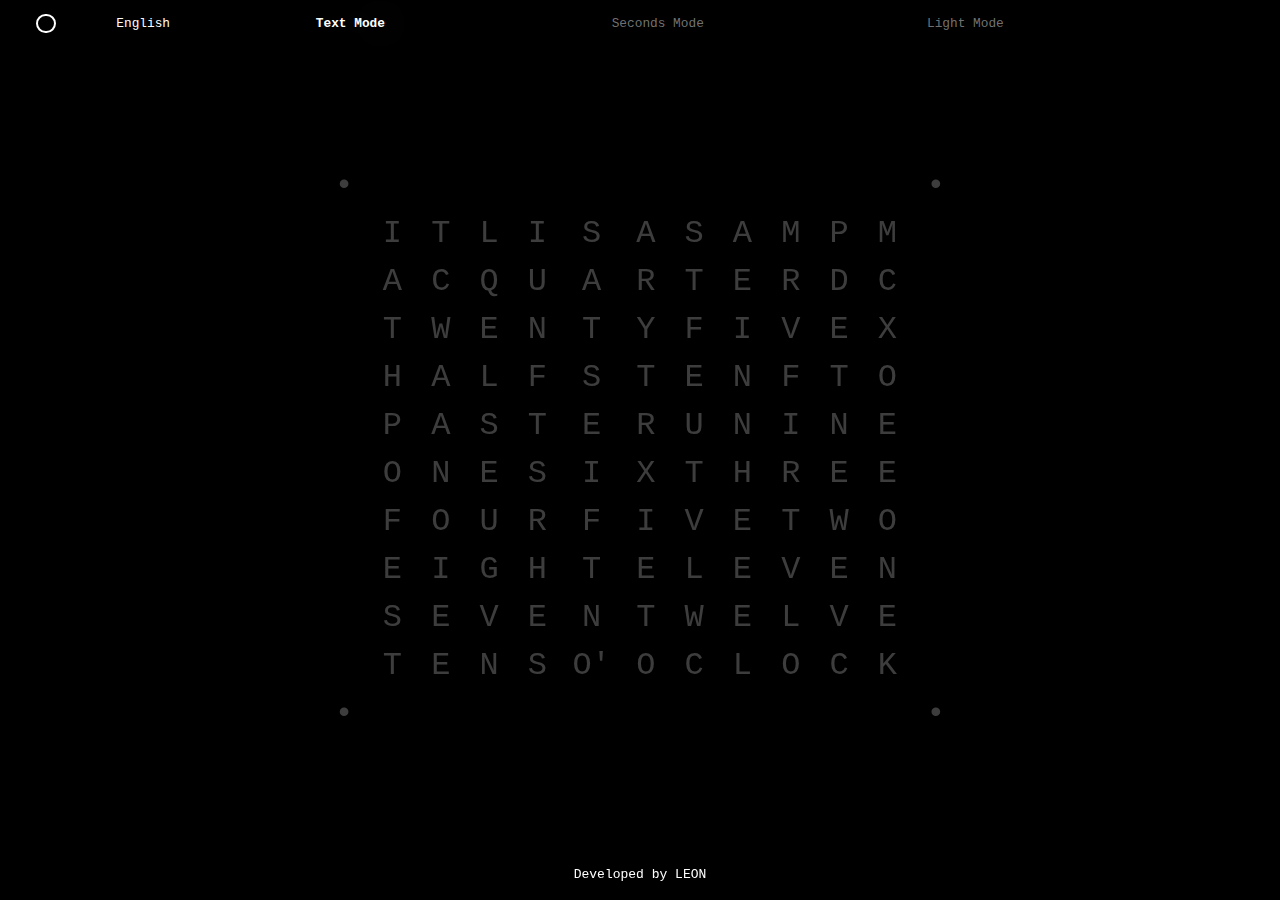
==== commit f842e772: "Split CSS and Javascript files" ====
--- a/qlock.html
+++ b/qlock.html
@@ -6,1063 +6,7 @@
     <meta http-equiv="Content-Type" content="text/html; charset=utf-8" />
     <meta name="viewport" content="width=device-width, initial-scale=1">
     <link rel="stylesheet" href="https://cdn.jsdelivr.net/npm/bootstrap@4.0.0/dist/css/bootstrap.min.css" integrity="sha384-Gn5384xqQ1aoWXA+058RXPxPg6fy4IWvTNh0E263XmFcJlSAwiGgFAW/dAiS6JXm" crossorigin="anonymous">
-    <style>
-        body {
-            padding: 0.2em 0.1em;
-            background-color: black;
-            color: white;
-            font-size: 25px;
-            --boldcolor: white;
-            user-select: none;
-        }
-
-        .dark-mode {
-            background-color: white;
-            color: black;
-            --boldcolor: black;
-        }
-
-        .white-mode {
-            background-color: white;
-            color: black;
-            --boldcolor: black;
-        }
-
-        .black-mode {
-            background-color: black;
-            color: white;
-            --boldcolor: white;
-        }
-
-        .red-mode {
-            --red: #be1515;
-            background-color: var(--red);
-            color: white;
-            --boldcolor: white;
-        }
-
-        .pink-mode {
-            --pink: #ca1171;
-            background-color: var(--pink);
-            color: white;
-            --boldcolor: white;
-        }
-
-        .purple-mode {
-            --purple: #722db6;
-            background-color: var(--purple);
-            color: white;
-            --boldcolor: white;
-        }
-
-        .blue-mode {
-            --blue: rgb(15, 26, 175);
-            background-color: var(--blue);
-            color: white;
-            --boldcolor: white;
-        }
-
-        .orange-mode {
-            --orange: #ee6103;
-            background-color: var(--orange);
-            color: white;
-            --boldcolor: white;
-        }
-
-        .pink {
-            background-color: var(--pink);
-        }
-
-        .purple {
-            background-color: var(--purple);
-        }
-
-        .red {
-            background-color: var(--red);
-        }
-
-        .blue {
-            background-color: var(--blue);
-            ;
-        }
-
-        .green {
-            background-color: #79d279;
-        }
-
-        .orange {
-            background-color: var(--orange);
-        }
-
-        .black {
-            background-color: black;
-        }
-
-        .white {
-            background-color: white;
-        }
-
-        .switch {
-            --line: #505162;
-            --dot: #F7F8FF;
-            --circle: #9EA0BE;
-            --duration: .3s;
-            --text: #9EA0BE;
-            cursor: pointer;
-        }
-
-        .switch input {
-            display: none;
-        }
-
-        .switch input+div {
-            position: relative;
-        }
-
-        .switch input+div:before,
-        .switch input+div:after {
-            --s: 1;
-            content: "";
-            position: absolute;
-            height: 4px;
-            top: 10px;
-            width: 24px;
-            background: var(--line);
-            transform: scaleX(var(--s));
-            transition: transform var(--duration) ease;
-        }
-
-        .switch input+div:before {
-            --s: 0;
-            left: 0;
-            transform-origin: 0 50%;
-            border-radius: 2px 0 0 2px;
-        }
-
-        .switch input+div:after {
-            left: 28px;
-            transform-origin: 100% 50%;
-            border-radius: 0 2px 2px 0;
-        }
-
-        .switch input+div span {
-            padding-left: 56px;
-            line-height: 24px;
-            color: var(--text);
-        }
-
-        .switch input+div span:before {
-            --x: 0;
-            --b: var(--circle);
-            --s: 4px;
-            content: "";
-            position: absolute;
-            left: 0;
-            top: 0;
-            width: 24px;
-            height: 24px;
-            border-radius: 50%;
-            box-shadow: inset 0 0 0 var(--s) var(--b);
-            transform: translateX(var(--x));
-            transition: box-shadow var(--duration) ease, transform var(--duration) ease;
-        }
-
-        .switch input+div span:not(:empty) {
-            padding-left: 64px;
-        }
-
-        .switch input:checked+div:before {
-            --s: 1;
-        }
-
-        .switch input:checked+div:after {
-            --s: 0;
-        }
-
-        .switch input:checked+div span:before {
-            --x: 28px;
-            --s: 12px;
-            --b: var(--dot);
-        }
-
-        html {
-            box-sizing: border-box;
-            -webkit-font-smoothing: antialiased;
-        }
-
-        * {
-            box-sizing: inherit;
-        }
-
-        *:before,
-        *:after {
-            box-sizing: inherit;
-        }
-
-        body .switch+.switch {
-            margin-top: 32px;
-        }
-
-        table {
-            table-layout: fixed;
-        }
-
-        table,
-        th,
-        td {
-            /* border:1px solid var(--lightColor); */
-            --lightColor: #b3b3b357;
-            text-align: center;
-            color: var(--lightColor);
-            font-family: "Courier New", monospace;
-            line-height: 1;
-        }
-
-        td {
-            padding: 0.2em 0.3em;
-            width: auto;
-            width: 2em;
-            height: 1.5em;
-            white-space: nowrap;
-        }
-
-        .myTable {
-            font-size: 2.5vw;
-        }
-
-        .lightUp {
-            color: var(--boldcolor);
-            font-weight: bold;
-            text-shadow: 0 0 40px #b3b3b39f;
-        }
-
-        .modeText {
-            --lightColor: #b3b3b3a6;
-            /* font-size: small; */
-            color: var(--lightColor);
-            cursor: pointer;
-            width: auto;
-        }
-
-        .wrapper {
-            position: fixed;
-            top: 0;
-            left: 0;
-            height: 100vh;
-            width: 100%;
-            background: radial-gradient(ellipse at bottom, #1b2735 0%, #090a0f 100%);
-            margin: 0;
-            padding: 0;
-            z-index: -99999;
-        }
-
-        .star_anim {
-            background-color: transparent;
-        }
-
-        .star_anim_hide {
-            display: none;
-        }
-
-        .row_custom {
-            display: flex;
-            margin-right: -15px;
-            margin-left: -15px;
-            font-size: 1.5vw;
-            justify-content: center;
-            align-content: center;
-            align-items: center;
-        }
-
-        .headerTable {
-            font-size: 1vw !important;
-        }
-
-        #stars {
-            width: 1px;
-            height: 1px;
-            background: transparent;
-            animation: animStar 50s linear infinite;
-            box-shadow: 779px 1331px #fff, 324px 42px #fff, 303px 586px #fff,
-                1312px 276px #fff, 451px 625px #fff, 521px 1931px #fff, 1087px 1871px #fff,
-                36px 1546px #fff, 132px 934px #fff, 1698px 901px #fff, 1418px 664px #fff,
-                1448px 1157px #fff, 1084px 232px #fff, 347px 1776px #fff, 1722px 243px #fff,
-                1629px 835px #fff, 479px 969px #fff, 1231px 960px #fff, 586px 384px #fff,
-                164px 527px #fff, 8px 646px #fff, 1150px 1126px #fff, 665px 1357px #fff,
-                1556px 1982px #fff, 1260px 1961px #fff, 1675px 1741px #fff,
-                1843px 1514px #fff, 718px 1628px #fff, 242px 1343px #fff, 1497px 1880px #fff,
-                1364px 230px #fff, 1739px 1302px #fff, 636px 959px #fff, 304px 686px #fff,
-                614px 751px #fff, 1935px 816px #fff, 1428px 60px #fff, 355px 335px #fff,
-                1594px 158px #fff, 90px 60px #fff, 1553px 162px #fff, 1239px 1825px #fff,
-                1945px 587px #fff, 749px 1785px #fff, 1987px 1172px #fff, 1301px 1237px #fff,
-                1039px 342px #fff, 1585px 1481px #fff, 995px 1048px #fff, 524px 932px #fff,
-                214px 413px #fff, 1701px 1300px #fff, 1037px 1613px #fff, 1871px 996px #fff,
-                1360px 1635px #fff, 1110px 1313px #fff, 412px 1783px #fff, 1949px 177px #fff,
-                903px 1854px #fff, 700px 1936px #fff, 378px 125px #fff, 308px 834px #fff,
-                1118px 962px #fff, 1350px 1929px #fff, 781px 1811px #fff, 561px 137px #fff,
-                757px 1148px #fff, 1670px 1979px #fff, 343px 739px #fff, 945px 795px #fff,
-                576px 1903px #fff, 1078px 1436px #fff, 1583px 450px #fff, 1366px 474px #fff,
-                297px 1873px #fff, 192px 162px #fff, 1624px 1633px #fff, 59px 453px #fff,
-                82px 1872px #fff, 1933px 498px #fff, 1966px 1974px #fff, 1975px 1688px #fff,
-                779px 314px #fff, 1858px 1543px #fff, 73px 1507px #fff, 1693px 975px #fff,
-                1683px 108px #fff, 1768px 1654px #fff, 654px 14px #fff, 494px 171px #fff,
-                1689px 1895px #fff, 1660px 263px #fff, 1031px 903px #fff, 1203px 1393px #fff,
-                1333px 1421px #fff, 1113px 41px #fff, 1206px 1645px #fff, 1325px 1635px #fff,
-                142px 388px #fff, 572px 215px #fff, 1535px 296px #fff, 1419px 407px #fff,
-                1379px 1003px #fff, 329px 469px #fff, 1791px 1652px #fff, 935px 1802px #fff,
-                1330px 1820px #fff, 421px 1933px #fff, 828px 365px #fff, 275px 316px #fff,
-                707px 960px #fff, 1605px 1554px #fff, 625px 58px #fff, 717px 1697px #fff,
-                1669px 246px #fff, 1925px 322px #fff, 1154px 1803px #fff, 1929px 295px #fff,
-                1248px 240px #fff, 1045px 1755px #fff, 166px 942px #fff, 1888px 1773px #fff,
-                678px 1963px #fff, 1370px 569px #fff, 1974px 1400px #fff, 1786px 460px #fff,
-                51px 307px #fff, 784px 1400px #fff, 730px 1258px #fff, 1712px 393px #fff,
-                416px 170px #fff, 1797px 1932px #fff, 572px 219px #fff, 1557px 1856px #fff,
-                218px 8px #fff, 348px 1334px #fff, 469px 413px #fff, 385px 1738px #fff,
-                1357px 1818px #fff, 240px 942px #fff, 248px 1847px #fff, 1535px 806px #fff,
-                236px 1514px #fff, 1429px 1556px #fff, 73px 1633px #fff, 1398px 1121px #fff,
-                671px 1301px #fff, 1404px 1663px #fff, 740px 1018px #fff, 1600px 377px #fff,
-                785px 514px #fff, 112px 1084px #fff, 1915px 1887px #fff, 1463px 1848px #fff,
-                687px 1115px #fff, 1268px 1768px #fff, 1729px 1425px #fff,
-                1284px 1022px #fff, 801px 974px #fff, 1975px 1317px #fff, 1354px 834px #fff,
-                1446px 1484px #fff, 1283px 1786px #fff, 11px 523px #fff, 1842px 236px #fff,
-                1355px 654px #fff, 429px 7px #fff, 1033px 1128px #fff, 157px 297px #fff,
-                545px 635px #fff, 52px 1080px #fff, 827px 1520px #fff, 1121px 490px #fff,
-                9px 309px #fff, 1744px 1586px #fff, 1014px 417px #fff, 1534px 524px #fff,
-                958px 552px #fff, 1403px 1496px #fff, 387px 703px #fff, 1522px 548px #fff,
-                1355px 282px #fff, 1532px 601px #fff, 1838px 790px #fff, 290px 259px #fff,
-                295px 598px #fff, 1601px 539px #fff, 1561px 1272px #fff, 34px 1922px #fff,
-                1024px 543px #fff, 467px 369px #fff, 722px 333px #fff, 1976px 1255px #fff,
-                766px 983px #fff, 1582px 1285px #fff, 12px 512px #fff, 617px 1410px #fff,
-                682px 577px #fff, 1334px 1438px #fff, 439px 327px #fff, 1617px 1661px #fff,
-                673px 129px #fff, 794px 941px #fff, 1386px 1902px #fff, 37px 1353px #fff,
-                1467px 1353px #fff, 416px 18px #fff, 187px 344px #fff, 200px 1898px #fff,
-                1491px 1619px #fff, 811px 347px #fff, 924px 1827px #fff, 945px 217px #fff,
-                1735px 1228px #fff, 379px 1890px #fff, 79px 761px #fff, 825px 1837px #fff,
-                1980px 1558px #fff, 1308px 1573px #fff, 1488px 1726px #fff,
-                382px 1208px #fff, 522px 595px #fff, 1277px 1898px #fff, 354px 552px #fff,
-                161px 1784px #fff, 614px 251px #fff, 526px 1576px #fff, 17px 212px #fff,
-                179px 996px #fff, 467px 1208px #fff, 1944px 1838px #fff, 1140px 1093px #fff,
-                858px 1007px #fff, 200px 1064px #fff, 423px 1964px #fff, 1945px 439px #fff,
-                1377px 689px #fff, 1120px 1437px #fff, 1876px 668px #fff, 907px 1324px #fff,
-                343px 1976px #fff, 1816px 1501px #fff, 1849px 177px #fff, 647px 91px #fff,
-                1984px 1012px #fff, 1336px 1300px #fff, 128px 648px #fff, 305px 1060px #fff,
-                1324px 826px #fff, 1263px 1314px #fff, 1801px 629px #fff, 1614px 1555px #fff,
-                1634px 90px #fff, 1603px 452px #fff, 891px 1984px #fff, 1556px 1906px #fff,
-                121px 68px #fff, 1676px 1714px #fff, 516px 936px #fff, 1947px 1492px #fff,
-                1455px 1519px #fff, 45px 602px #fff, 205px 1039px #fff, 793px 172px #fff,
-                1562px 1739px #fff, 1056px 110px #fff, 1512px 379px #fff, 1795px 1621px #fff,
-                1848px 607px #fff, 262px 1719px #fff, 477px 991px #fff, 483px 883px #fff,
-                1239px 1197px #fff, 1496px 647px #fff, 1649px 25px #fff, 1491px 1946px #fff,
-                119px 996px #fff, 179px 1472px #fff, 1341px 808px #fff, 1565px 1700px #fff,
-                407px 1544px #fff, 1754px 357px #fff, 1288px 981px #fff, 902px 1997px #fff,
-                1755px 1668px #fff, 186px 877px #fff, 1202px 1882px #fff, 461px 1213px #fff,
-                1400px 748px #fff, 1969px 1899px #fff, 809px 522px #fff, 514px 1219px #fff,
-                374px 275px #fff, 938px 1973px #fff, 357px 552px #fff, 144px 1722px #fff,
-                1572px 912px #fff, 402px 1858px #fff, 1544px 1195px #fff, 667px 1257px #fff,
-                727px 1496px #fff, 993px 232px #fff, 1772px 313px #fff, 1040px 1590px #fff,
-                1204px 1973px #fff, 1268px 79px #fff, 1555px 1048px #fff, 986px 1707px #fff,
-                978px 1710px #fff, 713px 360px #fff, 407px 863px #fff, 461px 736px #fff,
-                284px 1608px #fff, 103px 430px #fff, 1283px 1319px #fff, 977px 1186px #fff,
-                1966px 1516px #fff, 1287px 1129px #fff, 70px 1098px #fff, 1189px 889px #fff,
-                1126px 1734px #fff, 309px 1292px #fff, 879px 764px #fff, 65px 473px #fff,
-                1003px 1959px #fff, 658px 791px #fff, 402px 1576px #fff, 35px 622px #fff,
-                529px 1589px #fff, 164px 666px #fff, 1876px 1290px #fff, 1541px 526px #fff,
-                270px 1297px #fff, 440px 865px #fff, 1500px 802px #fff, 182px 1754px #fff,
-                1264px 892px #fff, 272px 1249px #fff, 1289px 1535px #fff, 190px 1646px #fff,
-                955px 242px #fff, 1456px 1597px #fff, 1727px 1983px #fff, 635px 801px #fff,
-                226px 455px #fff, 1396px 1710px #fff, 849px 1863px #fff, 237px 1264px #fff,
-                839px 140px #fff, 1122px 735px #fff, 1280px 15px #fff, 1318px 242px #fff,
-                1819px 1148px #fff, 333px 1392px #fff, 1949px 553px #fff, 1878px 1332px #fff,
-                467px 548px #fff, 1812px 1082px #fff, 1067px 193px #fff, 243px 156px #fff,
-                483px 1616px #fff, 1714px 933px #fff, 759px 1800px #fff, 1822px 995px #fff,
-                1877px 572px #fff, 581px 1084px #fff, 107px 732px #fff, 642px 1837px #fff,
-                166px 1493px #fff, 1555px 198px #fff, 819px 307px #fff, 947px 345px #fff,
-                827px 224px #fff, 927px 1394px #fff, 540px 467px #fff, 1093px 405px #fff,
-                1140px 927px #fff, 130px 529px #fff, 33px 1980px #fff, 1147px 1663px #fff,
-                1616px 1436px #fff, 528px 710px #fff, 798px 1100px #fff, 505px 1480px #fff,
-                899px 641px #fff, 1909px 1949px #fff, 1311px 964px #fff, 979px 1301px #fff,
-                1393px 969px #fff, 1793px 1886px #fff, 292px 357px #fff, 1196px 1718px #fff,
-                1290px 1994px #fff, 537px 1973px #fff, 1181px 1674px #fff,
-                1740px 1566px #fff, 1307px 265px #fff, 922px 522px #fff, 1892px 472px #fff,
-                384px 1746px #fff, 392px 1098px #fff, 647px 548px #fff, 390px 1498px #fff,
-                1246px 138px #fff, 730px 876px #fff, 192px 1472px #fff, 1790px 1789px #fff,
-                928px 311px #fff, 1253px 1647px #fff, 747px 1921px #fff, 1561px 1025px #fff,
-                1533px 1292px #fff, 1985px 195px #fff, 728px 729px #fff, 1712px 1936px #fff,
-                512px 1717px #fff, 1528px 483px #fff, 313px 1642px #fff, 281px 1849px #fff,
-                1212px 799px #fff, 435px 1191px #fff, 1422px 611px #fff, 1718px 1964px #fff,
-                411px 944px #fff, 210px 636px #fff, 1502px 1295px #fff, 1434px 349px #fff,
-                769px 60px #fff, 747px 1053px #fff, 789px 504px #fff, 1436px 1264px #fff,
-                1893px 1225px #fff, 1394px 1788px #fff, 1108px 1317px #fff,
-                1673px 1395px #fff, 854px 1010px #fff, 1705px 80px #fff, 1858px 148px #fff,
-                1729px 344px #fff, 1388px 664px #fff, 895px 406px #fff, 1479px 157px #fff,
-                1441px 1157px #fff, 552px 1900px #fff, 516px 364px #fff, 1647px 189px #fff,
-                1427px 1071px #fff, 785px 729px #fff, 1080px 1710px #fff, 504px 204px #fff,
-                1177px 1622px #fff, 657px 34px #fff, 1296px 1099px #fff, 248px 180px #fff,
-                1212px 1568px #fff, 667px 1562px #fff, 695px 841px #fff, 1608px 1247px #fff,
-                751px 882px #fff, 87px 167px #fff, 607px 1368px #fff, 1363px 1203px #fff,
-                1836px 317px #fff, 1668px 1703px #fff, 830px 1154px #fff, 1721px 1398px #fff,
-                1601px 1280px #fff, 976px 874px #fff, 1743px 254px #fff, 1020px 1815px #fff,
-                1670px 1766px #fff, 1890px 735px #fff, 1379px 136px #fff, 1864px 695px #fff,
-                206px 965px #fff, 1404px 1932px #fff, 1923px 1360px #fff, 247px 682px #fff,
-                519px 1708px #fff, 645px 750px #fff, 1164px 1204px #fff, 834px 323px #fff,
-                172px 1350px #fff, 213px 972px #fff, 1837px 190px #fff, 285px 1806px #fff,
-                1047px 1299px #fff, 1548px 825px #fff, 1730px 324px #fff, 1346px 1909px #fff,
-                772px 270px #fff, 345px 1190px #fff, 478px 1433px #fff, 1479px 25px #fff,
-                1994px 1830px #fff, 1744px 732px #fff, 20px 1635px #fff, 690px 1795px #fff,
-                1594px 569px #fff, 579px 245px #fff, 1398px 733px #fff, 408px 1352px #fff,
-                1774px 120px #fff, 1152px 1370px #fff, 1698px 1810px #fff, 710px 1450px #fff,
-                665px 286px #fff, 493px 1720px #fff, 786px 5px #fff, 637px 1140px #fff,
-                764px 324px #fff, 927px 310px #fff, 938px 1424px #fff, 1884px 744px #fff,
-                913px 462px #fff, 1831px 1936px #fff, 1527px 249px #fff, 36px 1381px #fff,
-                1597px 581px #fff, 1530px 355px #fff, 949px 459px #fff, 799px 828px #fff,
-                242px 1471px #fff, 654px 797px #fff, 796px 594px #fff, 1365px 678px #fff,
-                752px 23px #fff, 1630px 541px #fff, 982px 72px #fff, 1733px 1831px #fff,
-                21px 412px #fff, 775px 998px #fff, 335px 1945px #fff, 264px 583px #fff,
-                158px 1311px #fff, 528px 164px #fff, 1978px 574px #fff, 717px 1203px #fff,
-                734px 1591px #fff, 1555px 820px #fff, 16px 1943px #fff, 1625px 1177px #fff,
-                1236px 690px #fff, 1585px 1590px #fff, 1737px 1728px #fff, 721px 698px #fff,
-                1804px 1186px #fff, 166px 980px #fff, 1850px 230px #fff, 330px 1712px #fff,
-                95px 797px #fff, 1948px 1078px #fff, 469px 939px #fff, 1269px 1899px #fff,
-                955px 1220px #fff, 1137px 1075px #fff, 312px 1293px #fff, 986px 1762px #fff,
-                1103px 1238px #fff, 428px 1993px #fff, 355px 570px #fff, 977px 1836px #fff,
-                1395px 1092px #fff, 276px 913px #fff, 1743px 656px #fff, 773px 502px #fff,
-                1686px 1322px #fff, 1516px 1945px #fff, 1334px 501px #fff, 266px 156px #fff,
-                455px 655px #fff, 798px 72px #fff, 1059px 1259px #fff, 1402px 1687px #fff,
-                236px 1329px #fff, 1455px 786px #fff, 146px 1228px #fff, 1851px 823px #fff,
-                1062px 100px #fff, 1220px 953px #fff, 20px 1826px #fff, 36px 1063px #fff,
-                1525px 338px #fff, 790px 1521px #fff, 741px 1099px #fff, 288px 1489px #fff,
-                700px 1060px #fff, 390px 1071px #fff, 411px 1036px #fff, 1853px 1072px #fff,
-                1446px 1085px #fff, 1164px 874px #fff, 924px 925px #fff, 291px 271px #fff,
-                1257px 1964px #fff, 1580px 1352px #fff, 1507px 1216px #fff, 211px 956px #fff,
-                985px 1195px #fff, 975px 1640px #fff, 518px 101px #fff, 663px 1395px #fff,
-                914px 532px #fff, 145px 1320px #fff, 69px 1397px #fff, 982px 523px #fff,
-                257px 725px #fff, 1599px 831px #fff, 1636px 1513px #fff, 1250px 1158px #fff,
-                1132px 604px #fff, 183px 102px #fff, 1057px 318px #fff, 1247px 1835px #fff,
-                1983px 1110px #fff, 1077px 1455px #fff, 921px 1770px #fff, 806px 1350px #fff,
-                1938px 1992px #fff, 855px 1260px #fff, 902px 1345px #fff, 658px 1908px #fff,
-                1845px 679px #fff, 712px 1482px #fff, 595px 950px #fff, 1784px 1992px #fff,
-                1847px 1785px #fff, 691px 1004px #fff, 175px 1179px #fff, 1666px 1911px #fff,
-                41px 61px #fff, 971px 1080px #fff, 1830px 1450px #fff, 1351px 1518px #fff,
-                1257px 99px #fff, 1395px 1498px #fff, 1117px 252px #fff, 1779px 597px #fff,
-                1346px 729px #fff, 1108px 1144px #fff, 402px 691px #fff, 72px 496px #fff,
-                1673px 1604px #fff, 1497px 974px #fff, 1865px 1664px #fff, 88px 806px #fff,
-                918px 77px #fff, 244px 1118px #fff, 256px 1820px #fff, 1851px 1840px #fff,
-                605px 1851px #fff, 634px 383px #fff, 865px 37px #fff, 943px 1024px #fff,
-                1951px 177px #fff, 1097px 523px #fff, 985px 1700px #fff, 1243px 122px #fff,
-                768px 1070px #fff, 468px 194px #fff, 320px 1867px #fff, 1850px 185px #fff,
-                380px 1616px #fff, 468px 1294px #fff, 1122px 1743px #fff, 884px 299px #fff,
-                1300px 1917px #fff, 1860px 396px #fff, 1270px 990px #fff, 529px 733px #fff,
-                1975px 1347px #fff, 1885px 685px #fff, 226px 506px #fff, 651px 878px #fff,
-                1323px 680px #fff, 1284px 680px #fff, 238px 1967px #fff, 911px 174px #fff,
-                1111px 521px #fff, 1150px 85px #fff, 794px 502px #fff, 484px 1856px #fff,
-                1809px 368px #fff, 112px 953px #fff, 590px 1009px #fff, 1655px 311px #fff,
-                100px 1026px #fff, 1803px 352px #fff, 865px 306px #fff, 1077px 1019px #fff,
-                1335px 872px #fff, 1647px 1298px #fff, 1233px 1387px #fff, 698px 1036px #fff,
-                659px 1860px #fff, 388px 1412px #fff, 1212px 458px #fff, 755px 1468px #fff,
-                696px 1654px #fff, 1144px 60px #fff;
-        }
-
-        #stars:after {
-            content: '';
-            position: absolute;
-            top: 2000px;
-            width: 1px;
-            height: 1px;
-            background: transparent;
-            box-shadow: 779px 1331px #fff, 324px 42px #fff, 303px 586px #fff,
-                1312px 276px #fff, 451px 625px #fff, 521px 1931px #fff, 1087px 1871px #fff,
-                36px 1546px #fff, 132px 934px #fff, 1698px 901px #fff, 1418px 664px #fff,
-                1448px 1157px #fff, 1084px 232px #fff, 347px 1776px #fff, 1722px 243px #fff,
-                1629px 835px #fff, 479px 969px #fff, 1231px 960px #fff, 586px 384px #fff,
-                164px 527px #fff, 8px 646px #fff, 1150px 1126px #fff, 665px 1357px #fff,
-                1556px 1982px #fff, 1260px 1961px #fff, 1675px 1741px #fff,
-                1843px 1514px #fff, 718px 1628px #fff, 242px 1343px #fff, 1497px 1880px #fff,
-                1364px 230px #fff, 1739px 1302px #fff, 636px 959px #fff, 304px 686px #fff,
-                614px 751px #fff, 1935px 816px #fff, 1428px 60px #fff, 355px 335px #fff,
-                1594px 158px #fff, 90px 60px #fff, 1553px 162px #fff, 1239px 1825px #fff,
-                1945px 587px #fff, 749px 1785px #fff, 1987px 1172px #fff, 1301px 1237px #fff,
-                1039px 342px #fff, 1585px 1481px #fff, 995px 1048px #fff, 524px 932px #fff,
-                214px 413px #fff, 1701px 1300px #fff, 1037px 1613px #fff, 1871px 996px #fff,
-                1360px 1635px #fff, 1110px 1313px #fff, 412px 1783px #fff, 1949px 177px #fff,
-                903px 1854px #fff, 700px 1936px #fff, 378px 125px #fff, 308px 834px #fff,
-                1118px 962px #fff, 1350px 1929px #fff, 781px 1811px #fff, 561px 137px #fff,
-                757px 1148px #fff, 1670px 1979px #fff, 343px 739px #fff, 945px 795px #fff,
-                576px 1903px #fff, 1078px 1436px #fff, 1583px 450px #fff, 1366px 474px #fff,
-                297px 1873px #fff, 192px 162px #fff, 1624px 1633px #fff, 59px 453px #fff,
-                82px 1872px #fff, 1933px 498px #fff, 1966px 1974px #fff, 1975px 1688px #fff,
-                779px 314px #fff, 1858px 1543px #fff, 73px 1507px #fff, 1693px 975px #fff,
-                1683px 108px #fff, 1768px 1654px #fff, 654px 14px #fff, 494px 171px #fff,
-                1689px 1895px #fff, 1660px 263px #fff, 1031px 903px #fff, 1203px 1393px #fff,
-                1333px 1421px #fff, 1113px 41px #fff, 1206px 1645px #fff, 1325px 1635px #fff,
-                142px 388px #fff, 572px 215px #fff, 1535px 296px #fff, 1419px 407px #fff,
-                1379px 1003px #fff, 329px 469px #fff, 1791px 1652px #fff, 935px 1802px #fff,
-                1330px 1820px #fff, 421px 1933px #fff, 828px 365px #fff, 275px 316px #fff,
-                707px 960px #fff, 1605px 1554px #fff, 625px 58px #fff, 717px 1697px #fff,
-                1669px 246px #fff, 1925px 322px #fff, 1154px 1803px #fff, 1929px 295px #fff,
-                1248px 240px #fff, 1045px 1755px #fff, 166px 942px #fff, 1888px 1773px #fff,
-                678px 1963px #fff, 1370px 569px #fff, 1974px 1400px #fff, 1786px 460px #fff,
-                51px 307px #fff, 784px 1400px #fff, 730px 1258px #fff, 1712px 393px #fff,
-                416px 170px #fff, 1797px 1932px #fff, 572px 219px #fff, 1557px 1856px #fff,
-                218px 8px #fff, 348px 1334px #fff, 469px 413px #fff, 385px 1738px #fff,
-                1357px 1818px #fff, 240px 942px #fff, 248px 1847px #fff, 1535px 806px #fff,
-                236px 1514px #fff, 1429px 1556px #fff, 73px 1633px #fff, 1398px 1121px #fff,
-                671px 1301px #fff, 1404px 1663px #fff, 740px 1018px #fff, 1600px 377px #fff,
-                785px 514px #fff, 112px 1084px #fff, 1915px 1887px #fff, 1463px 1848px #fff,
-                687px 1115px #fff, 1268px 1768px #fff, 1729px 1425px #fff,
-                1284px 1022px #fff, 801px 974px #fff, 1975px 1317px #fff, 1354px 834px #fff,
-                1446px 1484px #fff, 1283px 1786px #fff, 11px 523px #fff, 1842px 236px #fff,
-                1355px 654px #fff, 429px 7px #fff, 1033px 1128px #fff, 157px 297px #fff,
-                545px 635px #fff, 52px 1080px #fff, 827px 1520px #fff, 1121px 490px #fff,
-                9px 309px #fff, 1744px 1586px #fff, 1014px 417px #fff, 1534px 524px #fff,
-                958px 552px #fff, 1403px 1496px #fff, 387px 703px #fff, 1522px 548px #fff,
-                1355px 282px #fff, 1532px 601px #fff, 1838px 790px #fff, 290px 259px #fff,
-                295px 598px #fff, 1601px 539px #fff, 1561px 1272px #fff, 34px 1922px #fff,
-                1024px 543px #fff, 467px 369px #fff, 722px 333px #fff, 1976px 1255px #fff,
-                766px 983px #fff, 1582px 1285px #fff, 12px 512px #fff, 617px 1410px #fff,
-                682px 577px #fff, 1334px 1438px #fff, 439px 327px #fff, 1617px 1661px #fff,
-                673px 129px #fff, 794px 941px #fff, 1386px 1902px #fff, 37px 1353px #fff,
-                1467px 1353px #fff, 416px 18px #fff, 187px 344px #fff, 200px 1898px #fff,
-                1491px 1619px #fff, 811px 347px #fff, 924px 1827px #fff, 945px 217px #fff,
-                1735px 1228px #fff, 379px 1890px #fff, 79px 761px #fff, 825px 1837px #fff,
-                1980px 1558px #fff, 1308px 1573px #fff, 1488px 1726px #fff,
-                382px 1208px #fff, 522px 595px #fff, 1277px 1898px #fff, 354px 552px #fff,
-                161px 1784px #fff, 614px 251px #fff, 526px 1576px #fff, 17px 212px #fff,
-                179px 996px #fff, 467px 1208px #fff, 1944px 1838px #fff, 1140px 1093px #fff,
-                858px 1007px #fff, 200px 1064px #fff, 423px 1964px #fff, 1945px 439px #fff,
-                1377px 689px #fff, 1120px 1437px #fff, 1876px 668px #fff, 907px 1324px #fff,
-                343px 1976px #fff, 1816px 1501px #fff, 1849px 177px #fff, 647px 91px #fff,
-                1984px 1012px #fff, 1336px 1300px #fff, 128px 648px #fff, 305px 1060px #fff,
-                1324px 826px #fff, 1263px 1314px #fff, 1801px 629px #fff, 1614px 1555px #fff,
-                1634px 90px #fff, 1603px 452px #fff, 891px 1984px #fff, 1556px 1906px #fff,
-                121px 68px #fff, 1676px 1714px #fff, 516px 936px #fff, 1947px 1492px #fff,
-                1455px 1519px #fff, 45px 602px #fff, 205px 1039px #fff, 793px 172px #fff,
-                1562px 1739px #fff, 1056px 110px #fff, 1512px 379px #fff, 1795px 1621px #fff,
-                1848px 607px #fff, 262px 1719px #fff, 477px 991px #fff, 483px 883px #fff,
-                1239px 1197px #fff, 1496px 647px #fff, 1649px 25px #fff, 1491px 1946px #fff,
-                119px 996px #fff, 179px 1472px #fff, 1341px 808px #fff, 1565px 1700px #fff,
-                407px 1544px #fff, 1754px 357px #fff, 1288px 981px #fff, 902px 1997px #fff,
-                1755px 1668px #fff, 186px 877px #fff, 1202px 1882px #fff, 461px 1213px #fff,
-                1400px 748px #fff, 1969px 1899px #fff, 809px 522px #fff, 514px 1219px #fff,
-                374px 275px #fff, 938px 1973px #fff, 357px 552px #fff, 144px 1722px #fff,
-                1572px 912px #fff, 402px 1858px #fff, 1544px 1195px #fff, 667px 1257px #fff,
-                727px 1496px #fff, 993px 232px #fff, 1772px 313px #fff, 1040px 1590px #fff,
-                1204px 1973px #fff, 1268px 79px #fff, 1555px 1048px #fff, 986px 1707px #fff,
-                978px 1710px #fff, 713px 360px #fff, 407px 863px #fff, 461px 736px #fff,
-                284px 1608px #fff, 103px 430px #fff, 1283px 1319px #fff, 977px 1186px #fff,
-                1966px 1516px #fff, 1287px 1129px #fff, 70px 1098px #fff, 1189px 889px #fff,
-                1126px 1734px #fff, 309px 1292px #fff, 879px 764px #fff, 65px 473px #fff,
-                1003px 1959px #fff, 658px 791px #fff, 402px 1576px #fff, 35px 622px #fff,
-                529px 1589px #fff, 164px 666px #fff, 1876px 1290px #fff, 1541px 526px #fff,
-                270px 1297px #fff, 440px 865px #fff, 1500px 802px #fff, 182px 1754px #fff,
-                1264px 892px #fff, 272px 1249px #fff, 1289px 1535px #fff, 190px 1646px #fff,
-                955px 242px #fff, 1456px 1597px #fff, 1727px 1983px #fff, 635px 801px #fff,
-                226px 455px #fff, 1396px 1710px #fff, 849px 1863px #fff, 237px 1264px #fff,
-                839px 140px #fff, 1122px 735px #fff, 1280px 15px #fff, 1318px 242px #fff,
-                1819px 1148px #fff, 333px 1392px #fff, 1949px 553px #fff, 1878px 1332px #fff,
-                467px 548px #fff, 1812px 1082px #fff, 1067px 193px #fff, 243px 156px #fff,
-                483px 1616px #fff, 1714px 933px #fff, 759px 1800px #fff, 1822px 995px #fff,
-                1877px 572px #fff, 581px 1084px #fff, 107px 732px #fff, 642px 1837px #fff,
-                166px 1493px #fff, 1555px 198px #fff, 819px 307px #fff, 947px 345px #fff,
-                827px 224px #fff, 927px 1394px #fff, 540px 467px #fff, 1093px 405px #fff,
-                1140px 927px #fff, 130px 529px #fff, 33px 1980px #fff, 1147px 1663px #fff,
-                1616px 1436px #fff, 528px 710px #fff, 798px 1100px #fff, 505px 1480px #fff,
-                899px 641px #fff, 1909px 1949px #fff, 1311px 964px #fff, 979px 1301px #fff,
-                1393px 969px #fff, 1793px 1886px #fff, 292px 357px #fff, 1196px 1718px #fff,
-                1290px 1994px #fff, 537px 1973px #fff, 1181px 1674px #fff,
-                1740px 1566px #fff, 1307px 265px #fff, 922px 522px #fff, 1892px 472px #fff,
-                384px 1746px #fff, 392px 1098px #fff, 647px 548px #fff, 390px 1498px #fff,
-                1246px 138px #fff, 730px 876px #fff, 192px 1472px #fff, 1790px 1789px #fff,
-                928px 311px #fff, 1253px 1647px #fff, 747px 1921px #fff, 1561px 1025px #fff,
-                1533px 1292px #fff, 1985px 195px #fff, 728px 729px #fff, 1712px 1936px #fff,
-                512px 1717px #fff, 1528px 483px #fff, 313px 1642px #fff, 281px 1849px #fff,
-                1212px 799px #fff, 435px 1191px #fff, 1422px 611px #fff, 1718px 1964px #fff,
-                411px 944px #fff, 210px 636px #fff, 1502px 1295px #fff, 1434px 349px #fff,
-                769px 60px #fff, 747px 1053px #fff, 789px 504px #fff, 1436px 1264px #fff,
-                1893px 1225px #fff, 1394px 1788px #fff, 1108px 1317px #fff,
-                1673px 1395px #fff, 854px 1010px #fff, 1705px 80px #fff, 1858px 148px #fff,
-                1729px 344px #fff, 1388px 664px #fff, 895px 406px #fff, 1479px 157px #fff,
-                1441px 1157px #fff, 552px 1900px #fff, 516px 364px #fff, 1647px 189px #fff,
-                1427px 1071px #fff, 785px 729px #fff, 1080px 1710px #fff, 504px 204px #fff,
-                1177px 1622px #fff, 657px 34px #fff, 1296px 1099px #fff, 248px 180px #fff,
-                1212px 1568px #fff, 667px 1562px #fff, 695px 841px #fff, 1608px 1247px #fff,
-                751px 882px #fff, 87px 167px #fff, 607px 1368px #fff, 1363px 1203px #fff,
-                1836px 317px #fff, 1668px 1703px #fff, 830px 1154px #fff, 1721px 1398px #fff,
-                1601px 1280px #fff, 976px 874px #fff, 1743px 254px #fff, 1020px 1815px #fff,
-                1670px 1766px #fff, 1890px 735px #fff, 1379px 136px #fff, 1864px 695px #fff,
-                206px 965px #fff, 1404px 1932px #fff, 1923px 1360px #fff, 247px 682px #fff,
-                519px 1708px #fff, 645px 750px #fff, 1164px 1204px #fff, 834px 323px #fff,
-                172px 1350px #fff, 213px 972px #fff, 1837px 190px #fff, 285px 1806px #fff,
-                1047px 1299px #fff, 1548px 825px #fff, 1730px 324px #fff, 1346px 1909px #fff,
-                772px 270px #fff, 345px 1190px #fff, 478px 1433px #fff, 1479px 25px #fff,
-                1994px 1830px #fff, 1744px 732px #fff, 20px 1635px #fff, 690px 1795px #fff,
-                1594px 569px #fff, 579px 245px #fff, 1398px 733px #fff, 408px 1352px #fff,
-                1774px 120px #fff, 1152px 1370px #fff, 1698px 1810px #fff, 710px 1450px #fff,
-                665px 286px #fff, 493px 1720px #fff, 786px 5px #fff, 637px 1140px #fff,
-                764px 324px #fff, 927px 310px #fff, 938px 1424px #fff, 1884px 744px #fff,
-                913px 462px #fff, 1831px 1936px #fff, 1527px 249px #fff, 36px 1381px #fff,
-                1597px 581px #fff, 1530px 355px #fff, 949px 459px #fff, 799px 828px #fff,
-                242px 1471px #fff, 654px 797px #fff, 796px 594px #fff, 1365px 678px #fff,
-                752px 23px #fff, 1630px 541px #fff, 982px 72px #fff, 1733px 1831px #fff,
-                21px 412px #fff, 775px 998px #fff, 335px 1945px #fff, 264px 583px #fff,
-                158px 1311px #fff, 528px 164px #fff, 1978px 574px #fff, 717px 1203px #fff,
-                734px 1591px #fff, 1555px 820px #fff, 16px 1943px #fff, 1625px 1177px #fff,
-                1236px 690px #fff, 1585px 1590px #fff, 1737px 1728px #fff, 721px 698px #fff,
-                1804px 1186px #fff, 166px 980px #fff, 1850px 230px #fff, 330px 1712px #fff,
-                95px 797px #fff, 1948px 1078px #fff, 469px 939px #fff, 1269px 1899px #fff,
-                955px 1220px #fff, 1137px 1075px #fff, 312px 1293px #fff, 986px 1762px #fff,
-                1103px 1238px #fff, 428px 1993px #fff, 355px 570px #fff, 977px 1836px #fff,
-                1395px 1092px #fff, 276px 913px #fff, 1743px 656px #fff, 773px 502px #fff,
-                1686px 1322px #fff, 1516px 1945px #fff, 1334px 501px #fff, 266px 156px #fff,
-                455px 655px #fff, 798px 72px #fff, 1059px 1259px #fff, 1402px 1687px #fff,
-                236px 1329px #fff, 1455px 786px #fff, 146px 1228px #fff, 1851px 823px #fff,
-                1062px 100px #fff, 1220px 953px #fff, 20px 1826px #fff, 36px 1063px #fff,
-                1525px 338px #fff, 790px 1521px #fff, 741px 1099px #fff, 288px 1489px #fff,
-                700px 1060px #fff, 390px 1071px #fff, 411px 1036px #fff, 1853px 1072px #fff,
-                1446px 1085px #fff, 1164px 874px #fff, 924px 925px #fff, 291px 271px #fff,
-                1257px 1964px #fff, 1580px 1352px #fff, 1507px 1216px #fff, 211px 956px #fff,
-                985px 1195px #fff, 975px 1640px #fff, 518px 101px #fff, 663px 1395px #fff,
-                914px 532px #fff, 145px 1320px #fff, 69px 1397px #fff, 982px 523px #fff,
-                257px 725px #fff, 1599px 831px #fff, 1636px 1513px #fff, 1250px 1158px #fff,
-                1132px 604px #fff, 183px 102px #fff, 1057px 318px #fff, 1247px 1835px #fff,
-                1983px 1110px #fff, 1077px 1455px #fff, 921px 1770px #fff, 806px 1350px #fff,
-                1938px 1992px #fff, 855px 1260px #fff, 902px 1345px #fff, 658px 1908px #fff,
-                1845px 679px #fff, 712px 1482px #fff, 595px 950px #fff, 1784px 1992px #fff,
-                1847px 1785px #fff, 691px 1004px #fff, 175px 1179px #fff, 1666px 1911px #fff,
-                41px 61px #fff, 971px 1080px #fff, 1830px 1450px #fff, 1351px 1518px #fff,
-                1257px 99px #fff, 1395px 1498px #fff, 1117px 252px #fff, 1779px 597px #fff,
-                1346px 729px #fff, 1108px 1144px #fff, 402px 691px #fff, 72px 496px #fff,
-                1673px 1604px #fff, 1497px 974px #fff, 1865px 1664px #fff, 88px 806px #fff,
-                918px 77px #fff, 244px 1118px #fff, 256px 1820px #fff, 1851px 1840px #fff,
-                605px 1851px #fff, 634px 383px #fff, 865px 37px #fff, 943px 1024px #fff,
-                1951px 177px #fff, 1097px 523px #fff, 985px 1700px #fff, 1243px 122px #fff,
-                768px 1070px #fff, 468px 194px #fff, 320px 1867px #fff, 1850px 185px #fff,
-                380px 1616px #fff, 468px 1294px #fff, 1122px 1743px #fff, 884px 299px #fff,
-                1300px 1917px #fff, 1860px 396px #fff, 1270px 990px #fff, 529px 733px #fff,
-                1975px 1347px #fff, 1885px 685px #fff, 226px 506px #fff, 651px 878px #fff,
-                1323px 680px #fff, 1284px 680px #fff, 238px 1967px #fff, 911px 174px #fff,
-                1111px 521px #fff, 1150px 85px #fff, 794px 502px #fff, 484px 1856px #fff,
-                1809px 368px #fff, 112px 953px #fff, 590px 1009px #fff, 1655px 311px #fff,
-                100px 1026px #fff, 1803px 352px #fff, 865px 306px #fff, 1077px 1019px #fff,
-                1335px 872px #fff, 1647px 1298px #fff, 1233px 1387px #fff, 698px 1036px #fff,
-                659px 1860px #fff, 388px 1412px #fff, 1212px 458px #fff, 755px 1468px #fff,
-                696px 1654px #fff, 1144px 60px #fff;
-        }
-
-        #stars2 {
-            width: 2px;
-            height: 2px;
-            background: transparent;
-            animation: animStar 100s linear infinite;
-            box-shadow: 1448px 320px #fff, 1775px 1663px #fff, 332px 1364px #fff,
-                878px 340px #fff, 569px 1832px #fff, 1422px 1684px #fff, 1946px 1907px #fff,
-                121px 979px #fff, 1044px 1069px #fff, 463px 381px #fff, 423px 112px #fff,
-                523px 1179px #fff, 779px 654px #fff, 1398px 694px #fff, 1085px 1464px #fff,
-                1599px 1869px #fff, 801px 1882px #fff, 779px 1231px #fff, 552px 932px #fff,
-                1057px 1196px #fff, 282px 1280px #fff, 496px 1986px #fff, 1833px 1120px #fff,
-                1802px 1293px #fff, 6px 1696px #fff, 412px 1902px #fff, 605px 438px #fff,
-                24px 1212px #fff, 234px 1320px #fff, 544px 344px #fff, 1107px 170px #fff,
-                1603px 196px #fff, 905px 648px #fff, 68px 1458px #fff, 649px 1969px #fff,
-                744px 675px #fff, 1127px 478px #fff, 714px 1814px #fff, 1486px 526px #fff,
-                270px 1636px #fff, 1931px 149px #fff, 1807px 378px #fff, 8px 390px #fff,
-                1415px 699px #fff, 1473px 1211px #fff, 1590px 141px #fff, 270px 1705px #fff,
-                69px 1423px #fff, 1108px 1053px #fff, 1946px 128px #fff, 371px 371px #fff,
-                1490px 220px #fff, 357px 1885px #fff, 363px 363px #fff, 1896px 1256px #fff,
-                1979px 1050px #fff, 947px 1342px #fff, 1754px 242px #fff, 514px 974px #fff,
-                65px 1477px #fff, 1840px 547px #fff, 950px 695px #fff, 459px 1150px #fff,
-                1124px 1502px #fff, 481px 940px #fff, 680px 839px #fff, 797px 1169px #fff,
-                1977px 1491px #fff, 734px 1724px #fff, 210px 298px #fff, 816px 628px #fff,
-                686px 770px #fff, 1721px 267px #fff, 1663px 511px #fff, 1481px 1141px #fff,
-                582px 248px #fff, 1308px 953px #fff, 628px 657px #fff, 897px 1535px #fff,
-                270px 931px #fff, 791px 467px #fff, 1336px 1732px #fff, 1013px 1653px #fff,
-                1911px 956px #fff, 587px 816px #fff, 83px 456px #fff, 930px 1478px #fff,
-                1587px 1694px #fff, 614px 1200px #fff, 302px 1782px #fff, 1711px 1432px #fff,
-                443px 904px #fff, 1666px 714px #fff, 1588px 1167px #fff, 273px 1075px #fff,
-                1679px 461px #fff, 721px 664px #fff, 1202px 10px #fff, 166px 1126px #fff,
-                331px 1628px #fff, 430px 1565px #fff, 1585px 509px #fff, 640px 38px #fff,
-                822px 837px #fff, 1760px 1664px #fff, 1122px 1458px #fff, 398px 131px #fff,
-                689px 285px #fff, 460px 652px #fff, 1627px 365px #fff, 348px 1648px #fff,
-                819px 1946px #fff, 981px 1917px #fff, 323px 76px #fff, 979px 684px #fff,
-                887px 536px #fff, 1348px 1596px #fff, 1055px 666px #fff, 1402px 1797px #fff,
-                1300px 1055px #fff, 937px 238px #fff, 1474px 1815px #fff, 1144px 1710px #fff,
-                1629px 1087px #fff, 911px 919px #fff, 771px 819px #fff, 403px 720px #fff,
-                163px 736px #fff, 1062px 238px #fff, 1774px 818px #fff, 1874px 1178px #fff,
-                1177px 699px #fff, 1244px 1244px #fff, 1371px 58px #fff, 564px 1515px #fff,
-                1824px 487px #fff, 929px 702px #fff, 394px 1348px #fff, 1161px 641px #fff,
-                219px 1841px #fff, 358px 941px #fff, 140px 1759px #fff, 1019px 1345px #fff,
-                274px 436px #fff, 1433px 1605px #fff, 1798px 1426px #fff, 294px 1848px #fff,
-                1681px 1877px #fff, 1344px 1824px #fff, 1439px 1632px #fff,
-                161px 1012px #fff, 1308px 588px #fff, 1789px 582px #fff, 721px 1910px #fff,
-                318px 218px #fff, 607px 319px #fff, 495px 535px #fff, 1552px 1575px #fff,
-                1562px 67px #fff, 403px 926px #fff, 1096px 1800px #fff, 1814px 1709px #fff,
-                1882px 1831px #fff, 533px 46px #fff, 823px 969px #fff, 530px 165px #fff,
-                1030px 352px #fff, 1681px 313px #fff, 338px 115px #fff, 1607px 211px #fff,
-                1718px 1184px #fff, 1589px 659px #fff, 278px 355px #fff, 464px 1464px #fff,
-                1165px 277px #fff, 950px 694px #fff, 1746px 293px #fff, 793px 911px #fff,
-                528px 773px #fff, 1883px 1694px #fff, 748px 182px #fff, 1924px 1531px #fff,
-                100px 636px #fff, 1473px 1445px #fff, 1264px 1244px #fff, 850px 1377px #fff,
-                987px 1976px #fff, 933px 1761px #fff, 922px 1270px #fff, 500px 396px #fff,
-                1324px 8px #fff, 1967px 1814px #fff, 1072px 1401px #fff, 961px 37px #fff,
-                156px 81px #fff, 1915px 502px #fff, 1076px 1846px #fff, 152px 1669px #fff,
-                986px 1529px #fff, 1667px 1137px #fff;
-        }
-
-        #stars2:after {
-            content: '';
-            position: absolute;
-            top: 2000px;
-            width: 2px;
-            height: 2px;
-            background: transparent;
-            box-shadow: 1448px 320px #fff, 1775px 1663px #fff, 332px 1364px #fff,
-                878px 340px #fff, 569px 1832px #fff, 1422px 1684px #fff, 1946px 1907px #fff,
-                121px 979px #fff, 1044px 1069px #fff, 463px 381px #fff, 423px 112px #fff,
-                523px 1179px #fff, 779px 654px #fff, 1398px 694px #fff, 1085px 1464px #fff,
-                1599px 1869px #fff, 801px 1882px #fff, 779px 1231px #fff, 552px 932px #fff,
-                1057px 1196px #fff, 282px 1280px #fff, 496px 1986px #fff, 1833px 1120px #fff,
-                1802px 1293px #fff, 6px 1696px #fff, 412px 1902px #fff, 605px 438px #fff,
-                24px 1212px #fff, 234px 1320px #fff, 544px 344px #fff, 1107px 170px #fff,
-                1603px 196px #fff, 905px 648px #fff, 68px 1458px #fff, 649px 1969px #fff,
-                744px 675px #fff, 1127px 478px #fff, 714px 1814px #fff, 1486px 526px #fff,
-                270px 1636px #fff, 1931px 149px #fff, 1807px 378px #fff, 8px 390px #fff,
-                1415px 699px #fff, 1473px 1211px #fff, 1590px 141px #fff, 270px 1705px #fff,
-                69px 1423px #fff, 1108px 1053px #fff, 1946px 128px #fff, 371px 371px #fff,
-                1490px 220px #fff, 357px 1885px #fff, 363px 363px #fff, 1896px 1256px #fff,
-                1979px 1050px #fff, 947px 1342px #fff, 1754px 242px #fff, 514px 974px #fff,
-                65px 1477px #fff, 1840px 547px #fff, 950px 695px #fff, 459px 1150px #fff,
-                1124px 1502px #fff, 481px 940px #fff, 680px 839px #fff, 797px 1169px #fff,
-                1977px 1491px #fff, 734px 1724px #fff, 210px 298px #fff, 816px 628px #fff,
-                686px 770px #fff, 1721px 267px #fff, 1663px 511px #fff, 1481px 1141px #fff,
-                582px 248px #fff, 1308px 953px #fff, 628px 657px #fff, 897px 1535px #fff,
-                270px 931px #fff, 791px 467px #fff, 1336px 1732px #fff, 1013px 1653px #fff,
-                1911px 956px #fff, 587px 816px #fff, 83px 456px #fff, 930px 1478px #fff,
-                1587px 1694px #fff, 614px 1200px #fff, 302px 1782px #fff, 1711px 1432px #fff,
-                443px 904px #fff, 1666px 714px #fff, 1588px 1167px #fff, 273px 1075px #fff,
-                1679px 461px #fff, 721px 664px #fff, 1202px 10px #fff, 166px 1126px #fff,
-                331px 1628px #fff, 430px 1565px #fff, 1585px 509px #fff, 640px 38px #fff,
-                822px 837px #fff, 1760px 1664px #fff, 1122px 1458px #fff, 398px 131px #fff,
-                689px 285px #fff, 460px 652px #fff, 1627px 365px #fff, 348px 1648px #fff,
-                819px 1946px #fff, 981px 1917px #fff, 323px 76px #fff, 979px 684px #fff,
-                887px 536px #fff, 1348px 1596px #fff, 1055px 666px #fff, 1402px 1797px #fff,
-                1300px 1055px #fff, 937px 238px #fff, 1474px 1815px #fff, 1144px 1710px #fff,
-                1629px 1087px #fff, 911px 919px #fff, 771px 819px #fff, 403px 720px #fff,
-                163px 736px #fff, 1062px 238px #fff, 1774px 818px #fff, 1874px 1178px #fff,
-                1177px 699px #fff, 1244px 1244px #fff, 1371px 58px #fff, 564px 1515px #fff,
-                1824px 487px #fff, 929px 702px #fff, 394px 1348px #fff, 1161px 641px #fff,
-                219px 1841px #fff, 358px 941px #fff, 140px 1759px #fff, 1019px 1345px #fff,
-                274px 436px #fff, 1433px 1605px #fff, 1798px 1426px #fff, 294px 1848px #fff,
-                1681px 1877px #fff, 1344px 1824px #fff, 1439px 1632px #fff,
-                161px 1012px #fff, 1308px 588px #fff, 1789px 582px #fff, 721px 1910px #fff,
-                318px 218px #fff, 607px 319px #fff, 495px 535px #fff, 1552px 1575px #fff,
-                1562px 67px #fff, 403px 926px #fff, 1096px 1800px #fff, 1814px 1709px #fff,
-                1882px 1831px #fff, 533px 46px #fff, 823px 969px #fff, 530px 165px #fff,
-                1030px 352px #fff, 1681px 313px #fff, 338px 115px #fff, 1607px 211px #fff,
-                1718px 1184px #fff, 1589px 659px #fff, 278px 355px #fff, 464px 1464px #fff,
-                1165px 277px #fff, 950px 694px #fff, 1746px 293px #fff, 793px 911px #fff,
-                528px 773px #fff, 1883px 1694px #fff, 748px 182px #fff, 1924px 1531px #fff,
-                100px 636px #fff, 1473px 1445px #fff, 1264px 1244px #fff, 850px 1377px #fff,
-                987px 1976px #fff, 933px 1761px #fff, 922px 1270px #fff, 500px 396px #fff,
-                1324px 8px #fff, 1967px 1814px #fff, 1072px 1401px #fff, 961px 37px #fff,
-                156px 81px #fff, 1915px 502px #fff, 1076px 1846px #fff, 152px 1669px #fff,
-                986px 1529px #fff, 1667px 1137px #fff;
-        }
-
-        #stars3 {
-            width: 3px;
-            height: 3px;
-            background: transparent;
-            animation: animStar 150s linear infinte;
-            box-shadow: 387px 1878px #fff, 760px 1564px #fff, 1487px 999px #fff,
-                948px 1828px #fff, 1977px 1001px #fff, 1284px 1963px #fff, 656px 284px #fff,
-                1268px 1635px #fff, 1820px 598px #fff, 642px 1900px #fff, 296px 57px #fff,
-                921px 1620px #fff, 476px 1858px #fff, 658px 613px #fff, 1171px 1363px #fff,
-                1419px 283px #fff, 1037px 731px #fff, 503px 663px #fff, 1562px 463px #fff,
-                383px 1197px #fff, 1171px 1233px #fff, 876px 1768px #fff, 856px 1615px #fff,
-                1375px 1924px #fff, 1725px 918px #fff, 952px 119px #fff, 768px 1212px #fff,
-                992px 1462px #fff, 1929px 717px #fff, 1947px 755px #fff, 1818px 1123px #fff,
-                1896px 1672px #fff, 460px 198px #fff, 256px 271px #fff, 752px 544px #fff,
-                1222px 1859px #fff, 1851px 443px #fff, 313px 1858px #fff, 709px 446px #fff,
-                1546px 697px #fff, 674px 1155px #fff, 1112px 130px #fff, 355px 1790px #fff,
-                1496px 974px #fff, 1696px 480px #fff, 1316px 1265px #fff, 1645px 1063px #fff,
-                1182px 237px #fff, 427px 1582px #fff, 859px 253px #fff, 458px 939px #fff,
-                1517px 1644px #fff, 1943px 60px #fff, 212px 1650px #fff, 966px 1786px #fff,
-                473px 712px #fff, 130px 76px #fff, 1417px 1186px #fff, 909px 1580px #fff,
-                1913px 762px #fff, 204px 1143px #fff, 1998px 1057px #fff, 1468px 1301px #fff,
-                144px 1676px #fff, 21px 1601px #fff, 382px 1362px #fff, 912px 753px #fff,
-                1488px 1405px #fff, 802px 156px #fff, 174px 550px #fff, 338px 1366px #fff,
-                1197px 774px #fff, 602px 486px #fff, 682px 1877px #fff, 348px 1503px #fff,
-                407px 1139px #fff, 950px 1400px #fff, 922px 1139px #fff, 1697px 293px #fff,
-                1238px 1281px #fff, 1038px 1197px #fff, 376px 1889px #fff,
-                1255px 1680px #fff, 1008px 1316px #fff, 1538px 1447px #fff,
-                1186px 874px #fff, 1967px 640px #fff, 1341px 19px #fff, 29px 1732px #fff,
-                16px 1650px #fff, 1021px 1075px #fff, 723px 424px #fff, 1175px 41px #fff,
-                494px 1957px #fff, 1296px 431px #fff, 175px 1507px #fff, 831px 121px #fff,
-                498px 1947px #fff, 617px 880px #fff, 240px 403px #fff;
-        }
-
-        #stars3:after {
-            content: '';
-            position: absolute;
-            top: 2000px;
-            width: 3px;
-            height: 3px;
-            background: transparent;
-            box-shadow: 387px 1878px #fff, 760px 1564px #fff, 1487px 999px #fff,
-                948px 1828px #fff, 1977px 1001px #fff, 1284px 1963px #fff, 656px 284px #fff,
-                1268px 1635px #fff, 1820px 598px #fff, 642px 1900px #fff, 296px 57px #fff,
-                921px 1620px #fff, 476px 1858px #fff, 658px 613px #fff, 1171px 1363px #fff,
-                1419px 283px #fff, 1037px 731px #fff, 503px 663px #fff, 1562px 463px #fff,
-                383px 1197px #fff, 1171px 1233px #fff, 876px 1768px #fff, 856px 1615px #fff,
-                1375px 1924px #fff, 1725px 918px #fff, 952px 119px #fff, 768px 1212px #fff,
-                992px 1462px #fff, 1929px 717px #fff, 1947px 755px #fff, 1818px 1123px #fff,
-                1896px 1672px #fff, 460px 198px #fff, 256px 271px #fff, 752px 544px #fff,
-                1222px 1859px #fff, 1851px 443px #fff, 313px 1858px #fff, 709px 446px #fff,
-                1546px 697px #fff, 674px 1155px #fff, 1112px 130px #fff, 355px 1790px #fff,
-                1496px 974px #fff, 1696px 480px #fff, 1316px 1265px #fff, 1645px 1063px #fff,
-                1182px 237px #fff, 427px 1582px #fff, 859px 253px #fff, 458px 939px #fff,
-                1517px 1644px #fff, 1943px 60px #fff, 212px 1650px #fff, 966px 1786px #fff,
-                473px 712px #fff, 130px 76px #fff, 1417px 1186px #fff, 909px 1580px #fff,
-                1913px 762px #fff, 204px 1143px #fff, 1998px 1057px #fff, 1468px 1301px #fff,
-                144px 1676px #fff, 21px 1601px #fff, 382px 1362px #fff, 912px 753px #fff,
-                1488px 1405px #fff, 802px 156px #fff, 174px 550px #fff, 338px 1366px #fff,
-                1197px 774px #fff, 602px 486px #fff, 682px 1877px #fff, 348px 1503px #fff,
-                407px 1139px #fff, 950px 1400px #fff, 922px 1139px #fff, 1697px 293px #fff,
-                1238px 1281px #fff, 1038px 1197px #fff, 376px 1889px #fff,
-                1255px 1680px #fff, 1008px 1316px #fff, 1538px 1447px #fff,
-                1186px 874px #fff, 1967px 640px #fff, 1341px 19px #fff, 29px 1732px #fff,
-                16px 1650px #fff, 1021px 1075px #fff, 723px 424px #fff, 1175px 41px #fff,
-                494px 1957px #fff, 1296px 431px #fff, 175px 1507px #fff, 831px 121px #fff,
-                498px 1947px #fff, 617px 880px #fff, 240px 403px #fff;
-        }
-
-
-        @keyframes animStar {
-            from {
-                transform: translateY(0px);
-            }
-
-            to {
-                transform: translateY(-2000px);
-            }
-        }
-
-        #backgroundButton {
-            width: 1.5vw;
-            height: 1.5vw;
-            border-radius: 100%;
-            border-style: double;
-            /* margin: 5px; */
-            border-color: white;
-        }
-
-        ul {
-            margin: 0;
-            text-align: center;
-            /* padding: 5px; */
-            padding: 0.1em 0.4em;
-            display: flex;
-            flex-direction: column;
-            align-items: center;
-        }
-
-        ul li,
-        #newColor {
-            display: block;
-            /* height: 24px;
-            width: 24px; */
-            width: 1.5vw;
-            height: 1.5vw;
-            border-radius: 60px;
-            cursor: pointer;
-            border: 0;
-        }
-
-        ul li {
-            display: inline-block;
-            margin: 5px 0px;
-        }
-
-        .star {
-            background-image: linear-gradient(to right, #1b2735, #090a0f);
-        }
-
-        li:hover {
-            transform: scale(2, 2);
-        }
-
-        .wrapper_color {
-            text-align: center;
-        }
-
-        #container {
-            width: 580px;
-            margin: 100px auto 0 auto;
-            padding: 20px;
-            background: #000;
-            border: 1px solid #1a1a1a;
-        }
-
-        #colorSelect {
-            /* display: none; */
-            display: block;
-            border-radius: 60px;
-            width: 1.5vw;
-            height: 1.5vw;
-            background: transparent;
-            position: absolute;
-        }
-
-        .footer {
-            position: fixed;
-            left: 0;
-            bottom: 0;
-            width: 100%;
-            background-color: transparent;
-            color: var(--boldcolor);
-            text-align: center;
-            font-size: small;
-            font-family: 'Courier New', Courier, monospace;
-        }
-
-        .lightUpHover {
-            color: var(--boldcolor);
-            font-weight: bold;
-            text-shadow: 0 0 40px #b3b3b39f;
-            transition: transform 0.3s;
-        }
-
-        .lightUpHover:hover {
-            transform: scale(2, 2);
-            color: var(--boldcolor);
-        }
-
-        .lightUpZoom {
-            color: var(--boldcolor);
-            font-weight: bold;
-            text-shadow: 0 0 40px #b3b3b39f;
-            transition: transform 0.3s;
-            transform: scale(2, 2);
-        }
-
-        .clockTable {
-            display: block;
-            position: fixed;
-            top: 50%;
-            left: 50%;
-            -webkit-transform: translate(-50%, -50%);
-            transform: translate(-50%, -50%);
-        }
-
-        .glow-on-hover {
-            width: 220px;
-            height: 50px;
-            border: none;
-            outline: none;
-            color: #fff;
-            background: #111;
-            cursor: pointer;
-            position: relative;
-            z-index: 0;
-            border-radius: 10px;
-            border-color: transparent;
-        }
-
-        .glow-on-hover:before {
-            content: '';
-            background: linear-gradient(45deg, #ff0000, #ff7300, #fffb00, #48ff00, #00ffd5, #002bff, #7a00ff, #ff00c8, #ff0000);
-            position: absolute;
-            top: -2px;
-            left: -2px;
-            background-size: 400%;
-            z-index: -1;
-            filter: blur(5px);
-            width: calc(100% + 4px);
-            height: calc(100% + 4px);
-            animation: glowing 20s linear infinite;
-            opacity: 0;
-            transition: opacity .3s ease-in-out;
-            border-radius: 10px;
-        }
-
-        .glow-on-hover:active {
-            color: transparent
-        }
-
-        .glow-on-hover:active:after {
-            background: transparent;
-        }
-
-        .glow-on-hover:hover:before {
-            opacity: 1;
-        }
-
-        .glow-on-hover:after {
-            z-index: -1;
-            content: '';
-            position: absolute;
-            width: 100%;
-            height: 100%;
-            background: #111;
-            left: 0;
-            top: 0;
-            border-radius: 10px;
-        }
-
-        @keyframes glowing {
-            0% {
-                background-position: 0 0;
-            }
-
-            50% {
-                background-position: 400% 0;
-            }
-
-            100% {
-                background-position: 0 0;
-            }
-        }
-
-        .dropbtn {
-            background-color: #FFFFFF00;
-            color: white;
-            padding: 10px;
-            /* font-size: 15px; */
-            border: none;
-            width: 100px;
-            text-align: center;
-        }
-
-        .dropdown-content {
-            display: none;
-            position: absolute;
-            background-color: #FFFFFF00;
-            width: 100px;
-            box-shadow: 0px 8px 16px 0px rgba(0, 0, 0, 0.2);
-            z-index: 1;
-            text-align: center;
-        }
-
-        .dropdown-content a {
-            color: white;
-            padding: 10px 5px;
-            /* font-size: 15px; */
-            text-decoration: none;
-            display: block;
-        }
-
-        .dropdown-content a:hover {
-            /* background-color: #ddd; */
-            transition: transform 0.3s;
-            transform: scale(2, 2);
-        }
-
-        .dropdown:hover .dropdown-content {
-            display: block;
-        }
-
-        .dropdown:hover .dropbtn {
-            background-color: #FFFFFF00;
-        }
-    </style>
+    <link rel="stylesheet" href="styles.css">
 </head>
 
 <body>
@@ -1121,1246 +65,7 @@
     <script src="https://code.jquery.com/jquery-3.2.1.slim.min.js" integrity="sha384-KJ3o2DKtIkvYIK3UENzmM7KCkRr/rE9/Qpg6aAZGJwFDMVNA/GpGFF93hXpG5KkN" crossorigin="anonymous"></script>
     <script src="https://cdn.jsdelivr.net/npm/popper.js@1.12.9/dist/umd/popper.min.js" integrity="sha384-ApNbgh9B+Y1QKtv3Rn7W3mgPxhU9K/ScQsAP7hUibX39j7fakFPskvXusvfa0b4Q" crossorigin="anonymous"></script>
     <script src="https://cdn.jsdelivr.net/npm/bootstrap@4.0.0/dist/js/bootstrap.min.js" integrity="sha384-JZR6Spejh4U02d8jOt6vLEHfe/JQGiRRSQQxSfFWpi1MquVdAyjUar5+76PVCmYl" crossorigin="anonymous"></script>
-    
-    <!-- Main Script -->
-    <script>
-        var mainBgColor = "black";
-        var rainbowText = false;
-        var currentMode = "text";
-        var currentLang = "english";
-
-        $("#langSelect").on("click", "a", function () {
-            document.getElementById("dropTitle").innerHTML = this.innerHTML;
-
-            if (this.innerHTML == "English") {
-                document.getElementById("textmode").innerHTML = "Text Mode";
-                document.getElementById("secondmode").innerHTML = "Seconds Mode";
-                document.getElementById("lightmode").innerHTML = "Light Mode";
-            }
-            else {
-                document.getElementById("textmode").innerHTML = "文字模式";
-                document.getElementById("secondmode").innerHTML = "讀秒模式";
-                document.getElementById("lightmode").innerHTML = "燈光模式";
-            }
-
-            changeMode(this.className);
-        });
-
-        $("#langDropdown").hover(function () {
-            var english_option = document.getElementById('dropBtn1');
-            var chinese_option = document.getElementById('dropBtn2');
-            english_option.style.display = 'block';
-            chinese_option.style.display = 'block';
-
-            if (currentLang.toLowerCase() == "english") {
-                english_option.style.display = 'none';
-            }
-            else {
-                chinese_option.style.display = 'none';
-            }
-        });
-
-        $("#colorSelect li").hover(function () {
-            changeBackground(this.className);
-        });
-
-        $("#colorSelect").on("click", "li", function () {
-            mainBgColor = this.className;
-            changeBackground(this.className);
-        });
-
-        $("#colorSelectCol").hover(function () { changeToggleStatus(); },
-            function () { changeToggleStatus(); changeBackground(mainBgColor); }
-        );
-
-        function changeToggleStatus() {
-            $('#colorSelect').toggle('slow', function () { changeColor(); });
-        }
-
-        function changeBackground(colourClass) {
-            $('#backgroundButton').removeAttr('class').addClass(colourClass);
-            var element = document.body;
-            element.classList.remove("red-mode", "orange-mode", "pink-mode", "purple-mode", "blue-mode", "white-mode", "black-mode");
-            if (colourClass == "star") {
-                rainbowText = true;
-                $('#starAnim').removeAttr('class').addClass("star_anim");
-            }
-            else {
-                rainbowText = false;
-                $('#starAnim').removeAttr('class').addClass("star_anim_hide");
-
-                if (colourClass == "black")
-                    element.classList.add("black-mode");
-                else if (colourClass == "white")
-                    element.classList.add("white-mode");
-                else if (colourClass == "red")
-                    element.classList.add("red-mode");
-                else if (colourClass == "orange")
-                    element.classList.add("orange-mode");
-                else if (colourClass == "pink")
-                    element.classList.add("pink-mode");
-                else if (colourClass == "purple")
-                    element.classList.add("purple-mode");
-                else if (colourClass == "blue")
-                    element.classList.add("blue-mode");
-            }
-
-            const dropT = document.getElementById("dropTitle");
-            const drop1 = document.getElementById("dropBtn1");
-            const drop2 = document.getElementById("dropBtn2");
-            if (colourClass == "white") {
-                dropT.style.color = 'black';
-                drop1.style.color = 'black';
-                drop2.style.color = 'black';
-            }
-            else {
-                dropT.style.color = 'white';
-                drop1.style.color = 'white';
-                drop2.style.color = 'white';
-            }
-        }
-
-        //update the new colour
-        function changeColor() {
-            var p = $("#pink").val();
-            var pur = $("#purple").val();
-            var r = $("#red").val();
-            var b = $("#blue").val();
-            var g = $("#green").val();
-            var o = $("#orange").val();
-            var w = $("#white").val();
-            var bl = $("#black").val();
-            var s = $("#star").val();
-        };
-
-        //Main
-        document.getElementById("dropTitle").innerHTML = "English";
-        buildTable("english")
-        setInterval(showTime, 1000);
-
-        // Mode
-        //Default text mode
-        var textInterval;
-        var secondInterval;
-        var rainbowInterval;
-        const textmode = document.getElementById("textmode");
-        const secondmode = document.getElementById("secondmode");
-        const lightmode = document.getElementById("lightmode");
-        changeMode("text");
-
-        function changeMode(mode) {
-            if (mode !== "text" && mode !== "second" && mode !== "light") {
-                buildTable(mode);
-                this.currentLang = mode;
-                mode = this.currentMode;
-            }
-            this.currentMode = mode;
-            // console.log("Change mode");
-            // console.log(this.currentMode);
-            clearInterval(textInterval);
-            clearInterval(secondInterval);
-            clearInterval(rainbowInterval);
-            clearLight();
-
-            if (mode == "text") {
-                // console.log("text mode");
-                textInterval = setInterval(runText, 1000);
-                textmode.className = "col lightUp";
-                secondmode.className = "col modeText";
-                lightmode.className = "col modeText";
-            }
-            else if (mode == "second") {
-                // console.log("second mode");
-                textmode.className = "col modeText";
-                secondmode.className = "col lightUp";
-                lightmode.className = "col modeText";
-                secondInterval = setInterval(runSecond, 1000);
-                // runSecond();
-            }
-            else if (mode == "light") {
-                // console.log("light mode");
-                textmode.className = "col modeText";
-                secondmode.className = "col modeText";
-                lightmode.className = "col lightUp";
-                lightUp();
-            }
-        }
-
-        function addZero(i) {
-            if (i < 10) { i = "0" + i }
-            return i;
-        }
-
-        function showTime() {
-            // Get current time
-            var d = new Date();
-            var current_hour = addZero(d.getHours());
-            var current_minute = addZero(d.getMinutes());
-            var current_sec = addZero(d.getSeconds());
-
-            const clock = document.getElementById("clock");
-            clock.innerHTML = current_hour + ":" + current_minute + ":" + current_sec;
-        }
-
-        function buildTable(lang) {
-            const mytable = document.getElementById("myTable");
-
-            //delete row
-            mytable.innerHTML = "";
-
-            var alpahbet = '';
-            if (lang == "english") {
-                alpahbet = "ITLISASAMPMACQUARTERDCTWENTYFIVEXHALFSTENFTOPASTERUNINEONESIXTHREEFOURFIVETWOEIGHTELEVENSEVENTWELVETENSEOCLOCK";
-            }
-            else {
-                alpahbet = "現在是時間晝上午下午夜十一點半四點五點半六八七點半一九點半四十五分四十分三十五分零五分七六二十五分二十分五十分五三點半六點十二點半點十點八點三十分一零五分六三五十五分二十五分整三四十五分五十分二十分二十分八四十分三十五分";
-            }
-            const alpahbet_split = alpahbet.split("");
-            var tableRow1 = mytable.insertRow(0);
-            var tableRow2 = mytable.insertRow(1);
-            var tableRow3 = mytable.insertRow(2);
-            var tableRow4 = mytable.insertRow(3);
-            var tableRow5 = mytable.insertRow(4);
-            var tableRow6 = mytable.insertRow(5);
-            var tableRow7 = mytable.insertRow(6);
-            var tableRow8 = mytable.insertRow(7);
-            var tableRow9 = mytable.insertRow(8);
-            var tableRow10 = mytable.insertRow(9);
-            var tableRow11 = mytable.insertRow(10);
-            var tableRow12 = mytable.insertRow(11);
-
-            for (var i = 0; i <= 12; i++) {
-                var cell = tableRow1.insertCell(i);
-                if (i == 0) {
-                    cell.innerHTML = "&#8226;";
-                }
-                else if (i == 12) {
-                    cell.innerHTML = "&#8226;";
-                }
-                else {
-                    cell.innerHTML = "";
-                }
-            }
-            for (var i = 0; i <= 12; i++) {
-                var cell = tableRow12.insertCell(i);
-                if (i == 0) {
-                    cell.innerHTML = "&#8226;";
-                }
-                else if (i == 12) {
-                    cell.innerHTML = "&#8226;";
-                }
-                else {
-                    cell.innerHTML = "";
-                }
-            }
-
-            var j = 0;
-            var itis = [0, 1, 3, 4];
-            for (var i = 0; i <= alpahbet.length; i++) {
-                if (i < 11) {
-
-                    if (j == 0) {
-                        var cell = tableRow2.insertCell(j);
-                        cell.innerHTML = "";
-                        j++;
-                    }
-                    var cell = tableRow2.insertCell(j);
-                    cell.innerHTML = alpahbet_split[i];
-                    j++;
-                    if (j == 12) {
-                        var cell = tableRow2.insertCell(j);
-                        cell.innerHTML = "";
-                    }
-                    continue;
-                }
-                if (i == 11) j = 0;
-                if (i >= 11 && i < 22) {
-                    if (j == 0) {
-                        var cell = tableRow3.insertCell(j);
-                        cell.innerHTML = "";
-                        j++;
-                    }
-                    var cell = tableRow3.insertCell(j);
-                    cell.innerHTML = alpahbet_split[i];
-                    j++;
-                    if (j == 12) {
-                        var cell = tableRow3.insertCell(j);
-                        cell.innerHTML = "";
-                    }
-                    continue;
-                }
-                if (i == 22) j = 0;
-                if (i >= 22 && i < 33) {
-                    if (j == 0) {
-                        var cell = tableRow4.insertCell(j);
-                        cell.innerHTML = "";
-                        j++;
-                    }
-                    var cell = tableRow4.insertCell(j);
-                    cell.innerHTML = alpahbet_split[i];
-                    j++;
-                    if (j == 12) {
-                        var cell = tableRow4.insertCell(j);
-                        cell.innerHTML = "";
-                    }
-                    continue;
-                }
-                if (i == 33) j = 0;
-                if (i >= 33 && i < 44) {
-                    if (j == 0) {
-                        var cell = tableRow5.insertCell(j);
-                        cell.innerHTML = "";
-                        j++;
-                    }
-                    var cell = tableRow5.insertCell(j);
-                    cell.innerHTML = alpahbet_split[i];
-                    j++;
-                    if (j == 12) {
-                        var cell = tableRow5.insertCell(j);
-                        cell.innerHTML = "";
-                    }
-                    continue;
-                }
-                if (i == 44) j = 0;
-                if (i >= 44 && i < 55) {
-                    if (j == 0) {
-                        var cell = tableRow6.insertCell(j);
-                        cell.innerHTML = "";
-                        j++;
-                    }
-                    var cell = tableRow6.insertCell(j);
-                    cell.innerHTML = alpahbet_split[i];
-                    j++;
-                    if (j == 12) {
-                        var cell = tableRow6.insertCell(j);
-                        cell.innerHTML = "";
-                    }
-                    continue;
-                }
-                if (i == 55) j = 0;
-                if (i >= 55 && i < 66) {
-                    if (j == 0) {
-                        var cell = tableRow7.insertCell(j);
-                        cell.innerHTML = "";
-                        j++;
-                    }
-                    var cell = tableRow7.insertCell(j);
-                    cell.innerHTML = alpahbet_split[i];
-                    j++;
-                    if (j == 12) {
-                        var cell = tableRow7.insertCell(j);
-                        cell.innerHTML = "";
-                    }
-                    continue;
-                }
-                if (i == 66) j = 0;
-                if (i >= 66 && i < 77) {
-                    if (j == 0) {
-                        var cell = tableRow8.insertCell(j);
-                        cell.innerHTML = "";
-                        j++;
-                    }
-                    var cell = tableRow8.insertCell(j);
-                    cell.innerHTML = alpahbet_split[i];
-                    j++;
-                    if (j == 12) {
-                        var cell = tableRow8.insertCell(j);
-                        cell.innerHTML = "";
-                    }
-                    continue;
-                }
-                if (i == 77) j = 0;
-                if (i >= 77 && i < 88) {
-                    if (j == 0) {
-                        var cell = tableRow9.insertCell(j);
-                        cell.innerHTML = "";
-                        j++;
-                    }
-                    var cell = tableRow9.insertCell(j);
-                    cell.innerHTML = alpahbet_split[i];
-                    j++;
-                    if (j == 12) {
-                        var cell = tableRow9.insertCell(j);
-                        cell.innerHTML = "";
-                    }
-                    continue;
-                }
-                if (i == 88) j = 0;
-                if (i >= 88 && i < 99) {
-                    if (j == 0) {
-                        var cell = tableRow10.insertCell(j);
-                        cell.innerHTML = "";
-                        j++;
-                    }
-                    var cell = tableRow10.insertCell(j);
-                    cell.innerHTML = alpahbet_split[i];
-                    j++;
-                    if (j == 12) {
-                        var cell = tableRow10.insertCell(j);
-                        cell.innerHTML = "";
-                    }
-                    continue;
-                }
-                if (i == 99) j = 0;
-                if (i >= 99 && i < 110) {
-                    if (j == 0) {
-                        var cell = tableRow11.insertCell(j);
-                        cell.innerHTML = "";
-                        j++;
-                    }
-
-                    var special_o = alpahbet_split[i];
-                    if (j == 5 && lang == 'english')
-                        special_o = "O'"
-                    var cell = tableRow11.insertCell(j);
-                    cell.innerHTML = special_o;
-                    j++;
-                    if (j == 12) {
-                        var cell = tableRow11.insertCell(j);
-                        cell.innerHTML = "";
-                    }
-                    continue;
-                }
-            }
-        }
-
-        function runText() {
-            console.log(this.currentLang);
-            // Get current time
-            clearLight();
-            var d = new Date();
-            var current_hour = d.getHours();
-            var current_minute = d.getMinutes();
-
-            if (current_minute < 5)
-                current_minute = 0
-            else if (current_minute < 10)
-                current_minute = 5
-            else if (current_minute < 15)
-                current_minute = 10
-            else if (current_minute < 20)
-                current_minute = 15
-            else if (current_minute < 25)
-                current_minute = 20
-            else if (current_minute < 30)
-                current_minute = 25
-            else if (current_minute < 35)
-                current_minute = 30
-            else if (current_minute < 40)
-                current_minute = 35
-            else if (current_minute < 45)
-                current_minute = 40
-            else if (current_minute < 50)
-                current_minute = 45
-            else if (current_minute < 55)
-                current_minute = 50
-            else if (current_minute < 60)
-                current_minute = 55
-
-            var row1_light = [];
-            var row2_light = [];
-            var row3_light = [];
-            var row4_light = [];
-            var row5_light = [];
-            var row6_light = [];
-            var row7_light = [];
-            var row8_light = [];
-            var row9_light = [];
-            var row10_light = [];
-
-            var past_def = [5, 10, 15, 20, 25, 30]
-            var quater_def = [15, 45]
-            var five_def = [5, 25, 35, 55]
-            var ten_def = [10, 50]
-            var twenty_def = [20, 25, 35, 40]
-            var to_def = [35, 40, 45, 50, 55]
-
-            //English row decoration
-            if (this.currentLang == "english") {
-                //row1 method
-                row1_light.push.apply(row1_light, [1, 2, 4, 5]);
-                if (current_hour >= 0 && current_hour <= 11)
-                    row1_light.push.apply(row1_light, [8, 9]);
-                else
-                    row1_light.push.apply(row1_light, [10, 11]);
-                //row2 method
-                if (quater_def.includes(current_minute))
-                    row2_light.push.apply(row2_light, [3, 4, 5, 6, 7, 8, 9]);
-                //row3 method
-                if (five_def.includes(current_minute))
-                    row3_light.push.apply(row3_light, [7, 8, 9, 10]);
-                if (twenty_def.includes(current_minute))
-                    row3_light.push.apply(row3_light, [1, 2, 3, 4, 5, 6]);
-                //row4 method
-                if (ten_def.includes(current_minute))
-                    row4_light.push.apply(row4_light, [6, 7, 8]);
-                if (current_minute == 30)
-                    row4_light.push.apply(row4_light, [1, 2, 3, 4]);
-                if (to_def.includes(current_minute))
-                    row4_light.push.apply(row4_light, [10, 11]);
-                //row5 method
-                if (current_hour == 9 || current_hour == 21)
-                    row5_light.push.apply(row5_light, [8, 9, 10, 11]);
-                if (past_def.includes(current_minute))
-                    row5_light.push.apply(row5_light, [1, 2, 3, 4]);
-                //row6 method
-                if (current_hour == 1 || current_hour == 13)
-                    row6_light.push.apply(row6_light, [1, 2, 3]);
-                if (current_hour == 3 || current_hour == 15)
-                    row6_light.push.apply(row6_light, [7, 8, 9, 10, 11]);
-                if (current_hour == 6 || current_hour == 18)
-                    row6_light.push.apply(row6_light, [4, 5, 6]);
-                //row7 method
-                if (current_hour == 2 || current_hour == 14)
-                    row7_light.push.apply(row7_light, [9, 10, 11]);
-                if (current_hour == 4 || current_hour == 16)
-                    row7_light.push.apply(row7_light, [1, 2, 3, 4]);
-                if (current_hour == 5 || current_hour == 17)
-                    row7_light.push.apply(row7_light, [5, 6, 7, 8]);
-                //row8 method
-                if (current_hour == 8 || current_hour == 20)
-                    row8_light.push.apply(row8_light, [1, 2, 3, 4, 5]);
-                if (current_hour == 11 || current_hour == 23)
-                    row8_light.push.apply(row8_light, [6, 7, 8, 9, 10, 11]);
-                //row9 method
-                if (current_hour == 7 || current_hour == 19)
-                    row9_light.push.apply(row9_light, [1, 2, 3, 4, 5]);
-                if (current_hour == 12 || current_hour == 0)
-                    row9_light.push.apply(row9_light, [6, 7, 8, 9, 10, 11]);
-                //row10 method
-                if (current_hour == 10 || current_hour == 22)
-                    row10_light.push.apply(row10_light, [1, 2, 3]);
-                if (current_minute == 0)
-                    row10_light.push.apply(row10_light, [6, 7, 8, 9, 10, 11]);
-
-            }
-            else {
-                //row1 method
-                row1_light.push.apply(row1_light, [1, 2, 4, 5]);
-                if (current_hour >= 0 && current_hour <= 11)
-                    row1_light.push.apply(row1_light, [7, 8]);
-                else
-                    row1_light.push.apply(row1_light, [9, 10]);
-
-                if (current_hour == 1 || current_hour == 13)
-                    row2_light.push.apply(row2_light, [2, 3]);
-                if (current_hour == 2 || current_hour == 14)
-                    row6_light.push.apply(row6_light, [8, 9]);
-                if (current_hour == 3 || current_hour == 15)
-                    row6_light.push.apply(row6_light, [2, 3]);
-                if (current_hour == 4 || current_hour == 16)
-                    row2_light.push.apply(row2_light, [5, 6]);
-                if (current_hour == 5 || current_hour == 17)
-                    row2_light.push.apply(row2_light, [7, 8]);
-                if (current_hour == 6 || current_hour == 18)
-                    row6_light.push.apply(row6_light, [5, 6]);
-                if (current_hour == 7 || current_hour == 19)
-                    row3_light.push.apply(row3_light, [1, 2]);
-                if (current_hour == 8 || current_hour == 20)
-                    row7_light.push.apply(row7_light, [3, 4]);
-                if (current_hour == 9 || current_hour == 21)
-                    row3_light.push.apply(row3_light, [5, 6]);
-                if (current_hour == 10 || current_hour == 22)
-                    row7_light.push.apply(row7_light, [1, 2]);
-                if (current_hour == 11 || current_hour == 23)
-                    row2_light.push.apply(row2_light, [1, 2, 3]);
-                if (current_hour == 12 || current_hour == 0)
-                    row6_light.push.apply(row6_light, [7, 8, 9]);
-
-                if (current_minute == 0)
-                    row8_light.push.apply(row8_light, [11]);
-                if (current_minute == 5)
-                    row8_light.push.apply(row8_light, [9, 10]);
-                if (current_minute == 10)
-                    row9_light.push.apply(row9_light, [7, 8]);
-                if (current_minute == 15)
-                    row8_light.push.apply(row8_light, [4, 5, 6]);
-                if (current_minute == 20)
-                    row9_light.push.apply(row9_light, [9, 10, 11]);
-                if (current_minute == 25)
-                    row8_light.push.apply(row8_light, [7, 8, 9, 10]);
-                if (current_minute == 30)
-                    row7_light.push.apply(row7_light, [5, 6, 7]);
-                if (current_minute == 35)
-                    row10_light.push.apply(row10_light, [8, 9, 10, 11]);
-                if (current_minute == 40)
-                    row10_light.push.apply(row10_light, [5, 6, 7]);
-                if (current_minute == 45)
-                    row9_light.push.apply(row9_light, [2, 3, 4, 5]);
-                if (current_minute == 50)
-                    row9_light.push.apply(row9_light, [6, 7, 8]);
-                if (current_minute == 55)
-                    row8_light.push.apply(row8_light, [3, 4, 5, 6]);
-            }
-
-            const mytable = document.getElementById("myTable");
-            var j = 1;
-            for (var i = 0; i <= 110; i++) {
-                if (i < 11) {
-                    var cell = mytable.rows[1].cells[j];
-                    if (row1_light.includes(j))
-                        cell.className = 'lightUp';
-                    else
-                        cell.className = '';
-                    j++;
-                    continue;
-                }
-                if (i == 11) j = 1;
-                if (i >= 11 && i < 22) {
-                    var cell = mytable.rows[2].cells[j];
-                    if (row2_light.includes(j))
-                        cell.className = 'lightUp';
-                    else
-                        cell.className = '';
-                    j++;
-                    continue;
-                }
-                if (i == 22) j = 1;
-                if (i >= 22 && i < 33) {
-                    var cell = mytable.rows[3].cells[j];
-                    if (row3_light.includes(j))
-                        cell.className = 'lightUp';
-                    else
-                        cell.className = '';
-                    j++;
-                    continue;
-                }
-                if (i == 33) j = 1;
-                if (i >= 33 && i < 44) {
-                    var cell = mytable.rows[4].cells[j];
-                    if (row4_light.includes(j))
-                        cell.className = 'lightUp';
-                    else
-                        cell.className = '';
-                    j++;
-                    continue;
-                }
-                if (i == 44) j = 1;
-                if (i >= 44 && i < 55) {
-                    var cell = mytable.rows[5].cells[j];
-                    if (row5_light.includes(j))
-                        cell.className = 'lightUp';
-                    else
-                        cell.className = '';
-                    j++;
-                    continue;
-                }
-                if (i == 55) j = 1;
-                if (i >= 55 && i < 66) {
-                    var cell = mytable.rows[6].cells[j];
-                    if (row6_light.includes(j))
-                        cell.className = 'lightUp';
-                    else
-                        cell.className = '';
-                    j++;
-                    continue;
-                }
-                if (i == 66) j = 1;
-                if (i >= 66 && i < 77) {
-                    var cell = mytable.rows[7].cells[j];
-                    if (row7_light.includes(j))
-                        cell.className = 'lightUp';
-                    else
-                        cell.className = '';
-                    j++;
-                    continue;
-                }
-                if (i == 77) j = 1;
-                if (i >= 77 && i < 88) {
-                    var cell = mytable.rows[8].cells[j];
-                    if (row8_light.includes(j))
-                        cell.className = 'lightUp';
-                    else
-                        cell.className = '';
-                    j++;
-                    continue;
-                }
-                if (i == 88) j = 1;
-                if (i >= 88 && i < 99) {
-                    var cell = mytable.rows[9].cells[j];
-                    if (row9_light.includes(j))
-                        cell.className = 'lightUp';
-                    else
-                        cell.className = '';
-                    j++;
-                    continue;
-                }
-                if (i == 99) j = 1;
-                if (i >= 99 && i < 110) {
-                    var cell = mytable.rows[10].cells[j];
-                    if (row10_light.includes(j))
-                        cell.className = 'lightUp';
-                    else
-                        cell.className = '';
-                    j++;
-                    continue;
-                }
-            }
-
-            if (rainbowText) {
-                var rainbow_list = ["#ff0000", "#ff8000", "#ffff00", "#80ff00", "#00ff00", "#00ff80", "#00ffff", "#0080ff", "#8000ff", "#ff00ff", "#ff0080"];
-                for (var i = 0; i < 12; i++) {
-                    for (var j = 0; j <= 12; j++) {
-                        if (j != 0 || j != 12)
-                            if (mytable.rows[i].cells[j].className == "lightUp")
-                                mytable.rows[i].cells[j].style.color = rainbow_list[j - 1];
-                    }
-                }
-            }
-            //DOTS
-            var min1 = [1, 11, 21, 31, 41, 51, 6, 16, 26, 36, 46, 56];
-            var min2 = [2, 12, 22, 32, 42, 52, 7, 17, 27, 37, 47, 57];
-            var min3 = [3, 13, 23, 33, 43, 53, 8, 18, 28, 38, 48, 58];
-            var min4 = [4, 14, 24, 34, 44, 54, 9, 19, 29, 39, 49, 59];
-
-            var min_05 = [0, 5, 10, 15, 20, 25, 30, 35, 40, 45, 50, 55];
-            var realtime_min = d.getMinutes();
-            if (min_05.includes(realtime_min)) {
-                mytable.rows[0].cells[0].className = "";
-                mytable.rows[0].cells[12].className = "";
-                mytable.rows[11].cells[0].className = "";
-                mytable.rows[11].cells[12].className = "";
-            }
-            else {
-                if (min1.includes(realtime_min))
-                    mytable.rows[0].cells[0].className = "lightUp";
-                if (min2.includes(realtime_min)) {
-                    mytable.rows[0].cells[0].className = "lightUp";
-                    mytable.rows[0].cells[12].className = "lightUp";
-                }
-                if (min3.includes(realtime_min)) {
-                    mytable.rows[0].cells[0].className = "lightUp";
-                    mytable.rows[0].cells[12].className = "lightUp";
-                    mytable.rows[11].cells[12].className = "lightUp";
-                }
-                if (min4.includes(realtime_min)) {
-                    mytable.rows[0].cells[0].className = "lightUp";
-                    mytable.rows[0].cells[12].className = "lightUp";
-                    mytable.rows[11].cells[0].className = "lightUp";
-                    mytable.rows[11].cells[12].className = "lightUp";
-                }
-            }
-
-        }
-
-        function runSecond() {
-            var d = new Date();
-            var current_seconds = d.getSeconds();
-
-            clearLight();
-
-            var left_one = [10, 11, 12, 13, 14, 15, 16, 17, 18, 19];
-
-            if (current_seconds >= 1 && current_seconds <= 9) {
-                if (current_seconds == 1)
-                    one_second("normal");
-                if (current_seconds == 2)
-                    two_second("normal");
-                if (current_seconds == 3)
-                    three_second("normal");
-                if (current_seconds == 4)
-                    four_second("normal");
-                if (current_seconds == 5)
-                    five_second("normal");
-                if (current_seconds == 6)
-                    six_second("normal");
-                if (current_seconds == 7)
-                    seven_second("normal");
-                if (current_seconds == 8)
-                    eight_second("normal");
-                if (current_seconds == 9)
-                    nine_second("normal");
-            }
-
-            if (current_seconds >= 10 && current_seconds <= 19)
-                one_second("left");
-            if (current_seconds >= 20 && current_seconds <= 29)
-                two_second("left");
-            if (current_seconds >= 30 && current_seconds <= 39)
-                three_second("left");
-            if (current_seconds >= 40 && current_seconds <= 49)
-                four_second("left");
-            if (current_seconds >= 50 && current_seconds <= 59)
-                five_second("left");
-
-            if (current_seconds == 0) {
-                six_second("left");
-                zero_second("right");
-            }
-
-            var right_zero = [10, 20, 30, 40, 50];
-            var right_one = [11, 21, 31, 41, 51];
-            var right_two = [12, 22, 32, 42, 52];
-            var right_three = [13, 23, 33, 43, 53];
-            var right_four = [14, 24, 34, 44, 54];
-            var right_five = [15, 25, 35, 45, 55];
-            var right_six = [16, 26, 36, 46, 56];
-            var right_seven = [17, 27, 37, 47, 57];
-            var right_eight = [18, 28, 38, 48, 58];
-            var right_nine = [19, 29, 39, 49, 59];
-
-            if (right_zero.includes(current_seconds))
-                zero_second("right");
-            if (right_one.includes(current_seconds))
-                one_second("right");
-            if (right_two.includes(current_seconds))
-                two_second("right");
-            if (right_three.includes(current_seconds))
-                three_second("right");
-            if (right_four.includes(current_seconds))
-                four_second("right");
-            if (right_five.includes(current_seconds))
-                five_second("right");
-            if (right_six.includes(current_seconds))
-                six_second("right");
-            if (right_seven.includes(current_seconds))
-                seven_second("right");
-            if (right_eight.includes(current_seconds))
-                eight_second("right");
-            if (right_nine.includes(current_seconds))
-                nine_second("right");
-
-            const mytable = document.getElementById("myTable");
-            if (rainbowText) {
-                var rainbow_list = ["#ff0000", "#ff8000", "#ffff00", "#80ff00", "#00ff00", "#00ff80", "#00ffff", "#0080ff", "#8000ff", "#ff00ff", "#ff0080"];
-                for (var i = 0; i < 12; i++) {
-                    for (var j = 0; j <= 12; j++) {
-                        if (j != 0 || j != 12)
-                            if (mytable.rows[i].cells[j].className == "lightUp")
-                                mytable.rows[i].cells[j].style.color = rainbow_list[j - 1];
-                    }
-                }
-            }
-
-            //DOTS
-            var min1 = [1, 11, 21, 31, 41, 51, 6, 16, 26, 36, 46, 56];
-            var min2 = [2, 12, 22, 32, 42, 52, 7, 17, 27, 37, 47, 57];
-            var min3 = [3, 13, 23, 33, 43, 53, 8, 18, 28, 38, 48, 58];
-            var min4 = [4, 14, 24, 34, 44, 54, 9, 19, 29, 39, 49, 59];
-
-            var min_05 = [0, 5, 10, 15, 20, 25, 30, 35, 40, 45, 50, 55];
-            var realtime_min = d.getMinutes();
-            // const mytable = document.getElementById("myTable");
-            if (min_05.includes(realtime_min)) {
-                mytable.rows[0].cells[0].className = "";
-                mytable.rows[0].cells[12].className = "";
-                mytable.rows[11].cells[0].className = "";
-                mytable.rows[11].cells[12].className = "";
-            }
-            else {
-                if (min1.includes(realtime_min))
-                    mytable.rows[0].cells[0].className = "lightUp";
-                if (min2.includes(realtime_min)) {
-                    mytable.rows[0].cells[0].className = "lightUp";
-                    mytable.rows[0].cells[12].className = "lightUp";
-                }
-                if (min3.includes(realtime_min)) {
-                    mytable.rows[0].cells[0].className = "lightUp";
-                    mytable.rows[0].cells[12].className = "lightUp";
-                    mytable.rows[11].cells[12].className = "lightUp";
-                }
-                if (min4.includes(realtime_min)) {
-                    mytable.rows[0].cells[0].className = "lightUp";
-                    mytable.rows[0].cells[12].className = "lightUp";
-                    mytable.rows[11].cells[0].className = "lightUp";
-                    mytable.rows[11].cells[12].className = "lightUp";
-                }
-            }
-        }
-
-        function one_second(mode) {
-            const mytable = document.getElementById("myTable");
-            var c = 0;
-            if (mode == "left")
-                c = -3;
-            else if (mode == "right")
-                c = + 3;
-
-            for (var i = 3; i <= 9; i++) {
-                mytable.rows[i].cells[6 + c].className = "lightUp";
-            }
-
-            mytable.rows[4].cells[5 + c].className = "lightUp";
-            mytable.rows[9].cells[5 + c].className = "lightUp";
-            mytable.rows[9].cells[7 + c].className = "lightUp";
-        }
-
-        function two_second(mode) {
-            const mytable = document.getElementById("myTable");
-            var c = 0;
-            if (mode == "left")
-                c = -3;
-            else if (mode == "right")
-                c = + 3;
-
-            mytable.rows[3].cells[5 + c].className = "lightUp";
-            mytable.rows[3].cells[6 + c].className = "lightUp";
-            mytable.rows[3].cells[7 + c].className = "lightUp";
-
-            mytable.rows[4].cells[4 + c].className = "lightUp";
-            mytable.rows[4].cells[8 + c].className = "lightUp";
-
-            mytable.rows[5].cells[8 + c].className = "lightUp";
-
-            mytable.rows[6].cells[7 + c].className = "lightUp";
-            mytable.rows[7].cells[6 + c].className = "lightUp";
-            mytable.rows[8].cells[5 + c].className = "lightUp";
-
-            mytable.rows[9].cells[4 + c].className = "lightUp";
-            mytable.rows[9].cells[5 + c].className = "lightUp";
-            mytable.rows[9].cells[6 + c].className = "lightUp";
-            mytable.rows[9].cells[7 + c].className = "lightUp";
-            mytable.rows[9].cells[8 + c].className = "lightUp";
-        }
-
-        function three_second(mode) {
-            const mytable = document.getElementById("myTable");
-            var c = 0;
-            if (mode == "left")
-                c = -3;
-            else if (mode == "right")
-                c = + 3;
-
-            mytable.rows[3].cells[4 + c].className = "lightUp";
-            mytable.rows[3].cells[5 + c].className = "lightUp";
-            mytable.rows[3].cells[6 + c].className = "lightUp";
-            mytable.rows[3].cells[7 + c].className = "lightUp";
-            mytable.rows[3].cells[8 + c].className = "lightUp";
-
-            mytable.rows[4].cells[7 + c].className = "lightUp";
-
-            mytable.rows[5].cells[6 + c].className = "lightUp";
-
-            mytable.rows[6].cells[7 + c].className = "lightUp";
-            mytable.rows[7].cells[8 + c].className = "lightUp";
-            mytable.rows[8].cells[4 + c].className = "lightUp";
-            mytable.rows[8].cells[8 + c].className = "lightUp";
-
-            mytable.rows[9].cells[5 + c].className = "lightUp";
-            mytable.rows[9].cells[6 + c].className = "lightUp";
-            mytable.rows[9].cells[7 + c].className = "lightUp";
-        }
-
-        function four_second(mode) {
-            const mytable = document.getElementById("myTable");
-            var c = 0;
-            if (mode == "left")
-                c = -3;
-            else if (mode == "right")
-                c = + 3;
-
-            for (var i = 3; i <= 9; i++) {
-                mytable.rows[i].cells[7 + c].className = "lightUp";
-            }
-            mytable.rows[4].cells[6 + c].className = "lightUp";
-
-            mytable.rows[5].cells[5 + c].className = "lightUp";
-
-            mytable.rows[6].cells[4 + c].className = "lightUp";
-
-            mytable.rows[7].cells[4 + c].className = "lightUp";
-            mytable.rows[7].cells[5 + c].className = "lightUp";
-            mytable.rows[7].cells[6 + c].className = "lightUp";
-            mytable.rows[7].cells[8 + c].className = "lightUp";
-        }
-
-        function five_second(mode) {
-            const mytable = document.getElementById("myTable");
-            var c = 0;
-            if (mode == "left")
-                c = -3;
-            else if (mode == "right")
-                c = + 3;
-
-            mytable.rows[3].cells[4 + c].className = "lightUp";
-            mytable.rows[3].cells[5 + c].className = "lightUp";
-            mytable.rows[3].cells[6 + c].className = "lightUp";
-            mytable.rows[3].cells[7 + c].className = "lightUp";
-            mytable.rows[3].cells[8 + c].className = "lightUp";
-
-            mytable.rows[4].cells[4 + c].className = "lightUp";
-
-            mytable.rows[5].cells[4 + c].className = "lightUp";
-            mytable.rows[5].cells[5 + c].className = "lightUp";
-            mytable.rows[5].cells[6 + c].className = "lightUp";
-            mytable.rows[5].cells[7 + c].className = "lightUp";
-
-            mytable.rows[6].cells[8 + c].className = "lightUp";
-            mytable.rows[7].cells[8 + c].className = "lightUp";
-
-            mytable.rows[8].cells[4 + c].className = "lightUp";
-            mytable.rows[8].cells[8 + c].className = "lightUp";
-
-            mytable.rows[9].cells[5 + c].className = "lightUp";
-            mytable.rows[9].cells[6 + c].className = "lightUp";
-            mytable.rows[9].cells[7 + c].className = "lightUp";
-        }
-
-        function six_second(mode) {
-            const mytable = document.getElementById("myTable");
-            var c = 0;
-            if (mode == "left")
-                c = -3;
-            else if (mode == "right")
-                c = + 3;
-
-            mytable.rows[3].cells[6 + c].className = "lightUp";
-            mytable.rows[3].cells[7 + c].className = "lightUp";
-
-            mytable.rows[4].cells[5 + c].className = "lightUp";
-
-            mytable.rows[5].cells[4 + c].className = "lightUp";
-
-            mytable.rows[6].cells[4 + c].className = "lightUp";
-            mytable.rows[6].cells[5 + c].className = "lightUp";
-            mytable.rows[6].cells[6 + c].className = "lightUp";
-            mytable.rows[6].cells[7 + c].className = "lightUp";
-
-            mytable.rows[7].cells[4 + c].className = "lightUp";
-            mytable.rows[7].cells[8 + c].className = "lightUp";
-
-            mytable.rows[8].cells[4 + c].className = "lightUp";
-            mytable.rows[8].cells[8 + c].className = "lightUp";
-
-            mytable.rows[9].cells[5 + c].className = "lightUp";
-            mytable.rows[9].cells[6 + c].className = "lightUp";
-            mytable.rows[9].cells[7 + c].className = "lightUp";
-        }
-
-        function seven_second(mode) {
-            const mytable = document.getElementById("myTable");
-            var c = 0;
-            if (mode == "left")
-                c = -3;
-            else if (mode == "right")
-                c = + 3;
-
-            mytable.rows[3].cells[4 + c].className = "lightUp";
-            mytable.rows[3].cells[5 + c].className = "lightUp";
-            mytable.rows[3].cells[6 + c].className = "lightUp";
-            mytable.rows[3].cells[7 + c].className = "lightUp";
-            mytable.rows[3].cells[8 + c].className = "lightUp";
-
-            mytable.rows[4].cells[8 + c].className = "lightUp";
-
-            mytable.rows[5].cells[7 + c].className = "lightUp";
-
-            mytable.rows[6].cells[6 + c].className = "lightUp";
-
-            mytable.rows[7].cells[5 + c].className = "lightUp";
-            mytable.rows[8].cells[5 + c].className = "lightUp";
-            mytable.rows[9].cells[5 + c].className = "lightUp";
-        }
-
-        function eight_second(mode) {
-            const mytable = document.getElementById("myTable");
-            var c = 0;
-            if (mode == "left")
-                c = -3;
-            else if (mode == "right")
-                c = + 3;
-
-            mytable.rows[3].cells[5 + c].className = "lightUp";
-            mytable.rows[3].cells[6 + c].className = "lightUp";
-            mytable.rows[3].cells[7 + c].className = "lightUp";
-
-            mytable.rows[4].cells[4 + c].className = "lightUp";
-            mytable.rows[4].cells[8 + c].className = "lightUp";
-
-            mytable.rows[5].cells[4 + c].className = "lightUp";
-            mytable.rows[5].cells[8 + c].className = "lightUp";
-
-            mytable.rows[6].cells[5 + c].className = "lightUp";
-            mytable.rows[6].cells[6 + c].className = "lightUp";
-            mytable.rows[6].cells[7 + c].className = "lightUp";
-
-            mytable.rows[7].cells[4 + c].className = "lightUp";
-            mytable.rows[7].cells[8 + c].className = "lightUp";
-
-            mytable.rows[8].cells[4 + c].className = "lightUp";
-            mytable.rows[8].cells[8 + c].className = "lightUp";
-
-            mytable.rows[9].cells[5 + c].className = "lightUp";
-            mytable.rows[9].cells[6 + c].className = "lightUp";
-            mytable.rows[9].cells[7 + c].className = "lightUp";
-        }
-
-        function nine_second(mode) {
-            const mytable = document.getElementById("myTable");
-            var c = 0;
-            if (mode == "left")
-                c = -3;
-            else if (mode == "right")
-                c = + 3;
-
-            mytable.rows[3].cells[5 + c].className = "lightUp";
-            mytable.rows[3].cells[6 + c].className = "lightUp";
-            mytable.rows[3].cells[7 + c].className = "lightUp";
-
-            mytable.rows[4].cells[4 + c].className = "lightUp";
-            mytable.rows[4].cells[8 + c].className = "lightUp";
-
-            mytable.rows[5].cells[4 + c].className = "lightUp";
-            mytable.rows[5].cells[8 + c].className = "lightUp";
-
-            mytable.rows[6].cells[5 + c].className = "lightUp";
-            mytable.rows[6].cells[6 + c].className = "lightUp";
-            mytable.rows[6].cells[7 + c].className = "lightUp";
-            mytable.rows[6].cells[8 + c].className = "lightUp";
-
-            mytable.rows[7].cells[8 + c].className = "lightUp";
-
-            mytable.rows[8].cells[4 + c].className = "lightUp";
-            mytable.rows[8].cells[7 + c].className = "lightUp";
-
-            mytable.rows[9].cells[5 + c].className = "lightUp";
-            mytable.rows[9].cells[6 + c].className = "lightUp";
-        }
-
-        function zero_second(mode) {
-            const mytable = document.getElementById("myTable");
-            var c = 0;
-            if (mode == "left")
-                c = -3;
-            else if (mode == "right")
-                c = + 3;
-
-            mytable.rows[3].cells[5 + c].className = "lightUp";
-            mytable.rows[3].cells[6 + c].className = "lightUp";
-            mytable.rows[3].cells[7 + c].className = "lightUp";
-
-            mytable.rows[4].cells[4 + c].className = "lightUp";
-            mytable.rows[4].cells[8 + c].className = "lightUp";
-
-            mytable.rows[5].cells[4 + c].className = "lightUp";
-            mytable.rows[5].cells[8 + c].className = "lightUp";
-
-            mytable.rows[6].cells[4 + c].className = "lightUp";
-            mytable.rows[6].cells[8 + c].className = "lightUp";
-
-            mytable.rows[7].cells[4 + c].className = "lightUp";
-            mytable.rows[7].cells[8 + c].className = "lightUp";
-
-            mytable.rows[8].cells[4 + c].className = "lightUp";
-            mytable.rows[8].cells[8 + c].className = "lightUp";
-
-            mytable.rows[9].cells[5 + c].className = "lightUp";
-            mytable.rows[9].cells[6 + c].className = "lightUp";
-            mytable.rows[9].cells[7 + c].className = "lightUp";
-        }
-
-        function clearLight() {
-            const mytable = document.getElementById("myTable");
-            for (var i = 0; i < 12; i++) {
-                for (var j = 0; j <= 12; j++) {
-                    mytable.rows[i].cells[j].className = "";
-                    mytable.rows[i].cells[j].style.color = "";
-                }
-            }
-        }
-
-        function lightUp() {
-            //red,orange,yellow,chartreuse,green,spring green, cyan, dodger blue, purple, violet, magenta
-            var rainbow_list = ["#ff0000", "#ff8000", "#ffff00", "#80ff00", "#00ff00", "#00ff80", "#00ffff", "#0080ff", "#8000ff", "#ff00ff", "#ff0080"];
-            const mytable = document.getElementById("myTable");
-            for (var i = 0; i < 12; i++) {
-                for (var j = 0; j <= 12; j++) {
-                    mytable.rows[i].cells[j].className = "lightUpHover";
-                    if (rainbowText) {
-                        if (j != 0 || j != 12)
-                            mytable.rows[i].cells[j].style.color = rainbow_list[j - 1];
-                    }
-                }
-            }
-            runRainbow(mytable, rainbow_list);
-        }
-
-        function clearRainbow(mytable, rainbow_list) {
-            for (var i = 0; i < 12; i++) {
-                for (var j = 0; j <= 12; j++) {
-                    mytable.rows[i].cells[j].className = "lightUpHover";
-                    if (j != 0 || j != 12)
-                        mytable.rows[i].cells[j].style.color = rainbow_list[j - 1];
-                }
-            }
-        }
-
-        function runRainbow(mytable, rainbow_list) {
-
-            //color
-            if (rainbowText) {
-                for (var i = 0; i < 12; i++) {
-                    for (var j = 0; j <= 12; j++) {
-                        if (j != 0 || j != 12)
-                            mytable.rows[i].cells[j].style.color = rainbow_list[j - 1];
-                    }
-                }
-            }
-
-
-            var count = 0;
-            var s = 0;
-            var sp = 0;
-            var mode = "forward";
-
-            function test() {
-                if (rainbowText)
-                    clearRainbow(mytable, rainbow_list);
-                else
-                    clearLight();
-
-                //45 degree
-                if (count <= 11) {
-                    s = count;
-                    for (var j = 0; j <= count; j++) {
-                        if (count == 1)
-                            continue;
-                        mytable.rows[j].cells[s].className = "lightUpZoom";
-                        s--;
-                        if (count > 11) {
-                            break;
-                        }
-                    }
-                }
-
-
-                if (count > 11) {
-                    var c = 12;
-
-                    for (var j = sp; j <= 11; j++) {
-                        if (count == 22)
-                            continue;
-                        mytable.rows[j].cells[c].className = "lightUpZoom";
-                        c--;
-                    }
-                    if (mode == "forward")
-                        sp++;
-                    else
-                        sp--;
-                }
-
-                if (mode == "forward")
-                    count++;
-                else
-                    count--;
-
-                if (count == 23) {
-                    mode = "backward";
-                }
-                if (count == 0) {
-                    mode = "forward";
-                    count = 0;
-                    sp = 0;
-                }
-            }
-
-            rainbowInterval = setInterval(test, 150);
-        }
-    </script>
-
-
-
-
+    <script src="script.js"></script>
 </body>
 
 </html>--- a/styles.css
+++ b/styles.css
@@ -0,0 +1,1055 @@
+body {
+    padding: 0.2em 0.1em;
+    background-color: black;
+    color: white;
+    font-size: 25px;
+    --boldcolor: white;
+    user-select: none;
+}
+
+.dark-mode {
+    background-color: white;
+    color: black;
+    --boldcolor: black;
+}
+
+.white-mode {
+    background-color: white;
+    color: black;
+    --boldcolor: black;
+}
+
+.black-mode {
+    background-color: black;
+    color: white;
+    --boldcolor: white;
+}
+
+.red-mode {
+    --red: #be1515;
+    background-color: var(--red);
+    color: white;
+    --boldcolor: white;
+}
+
+.pink-mode {
+    --pink: #ca1171;
+    background-color: var(--pink);
+    color: white;
+    --boldcolor: white;
+}
+
+.purple-mode {
+    --purple: #722db6;
+    background-color: var(--purple);
+    color: white;
+    --boldcolor: white;
+}
+
+.blue-mode {
+    --blue: rgb(15, 26, 175);
+    background-color: var(--blue);
+    color: white;
+    --boldcolor: white;
+}
+
+.orange-mode {
+    --orange: #ee6103;
+    background-color: var(--orange);
+    color: white;
+    --boldcolor: white;
+}
+
+.pink {
+    background-color: var(--pink);
+}
+
+.purple {
+    background-color: var(--purple);
+}
+
+.red {
+    background-color: var(--red);
+}
+
+.blue {
+    background-color: var(--blue);
+    ;
+}
+
+.green {
+    background-color: #79d279;
+}
+
+.orange {
+    background-color: var(--orange);
+}
+
+.black {
+    background-color: black;
+}
+
+.white {
+    background-color: white;
+}
+
+.switch {
+    --line: #505162;
+    --dot: #F7F8FF;
+    --circle: #9EA0BE;
+    --duration: .3s;
+    --text: #9EA0BE;
+    cursor: pointer;
+}
+
+.switch input {
+    display: none;
+}
+
+.switch input+div {
+    position: relative;
+}
+
+.switch input+div:before,
+.switch input+div:after {
+    --s: 1;
+    content: "";
+    position: absolute;
+    height: 4px;
+    top: 10px;
+    width: 24px;
+    background: var(--line);
+    transform: scaleX(var(--s));
+    transition: transform var(--duration) ease;
+}
+
+.switch input+div:before {
+    --s: 0;
+    left: 0;
+    transform-origin: 0 50%;
+    border-radius: 2px 0 0 2px;
+}
+
+.switch input+div:after {
+    left: 28px;
+    transform-origin: 100% 50%;
+    border-radius: 0 2px 2px 0;
+}
+
+.switch input+div span {
+    padding-left: 56px;
+    line-height: 24px;
+    color: var(--text);
+}
+
+.switch input+div span:before {
+    --x: 0;
+    --b: var(--circle);
+    --s: 4px;
+    content: "";
+    position: absolute;
+    left: 0;
+    top: 0;
+    width: 24px;
+    height: 24px;
+    border-radius: 50%;
+    box-shadow: inset 0 0 0 var(--s) var(--b);
+    transform: translateX(var(--x));
+    transition: box-shadow var(--duration) ease, transform var(--duration) ease;
+}
+
+.switch input+div span:not(:empty) {
+    padding-left: 64px;
+}
+
+.switch input:checked+div:before {
+    --s: 1;
+}
+
+.switch input:checked+div:after {
+    --s: 0;
+}
+
+.switch input:checked+div span:before {
+    --x: 28px;
+    --s: 12px;
+    --b: var(--dot);
+}
+
+html {
+    box-sizing: border-box;
+    -webkit-font-smoothing: antialiased;
+}
+
+* {
+    box-sizing: inherit;
+}
+
+*:before,
+*:after {
+    box-sizing: inherit;
+}
+
+body .switch+.switch {
+    margin-top: 32px;
+}
+
+table {
+    table-layout: fixed;
+}
+
+table,
+th,
+td {
+    /* border:1px solid var(--lightColor); */
+    --lightColor: #b3b3b357;
+    text-align: center;
+    color: var(--lightColor);
+    font-family: "Courier New", monospace;
+    line-height: 1;
+}
+
+td {
+    padding: 0.2em 0.3em;
+    width: auto;
+    width: 2em;
+    height: 1.5em;
+    white-space: nowrap;
+}
+
+.myTable {
+    font-size: 2.5vw;
+}
+
+.lightUp {
+    color: var(--boldcolor);
+    font-weight: bold;
+    text-shadow: 0 0 40px #b3b3b39f;
+}
+
+.modeText {
+    --lightColor: #b3b3b3a6;
+    /* font-size: small; */
+    color: var(--lightColor);
+    cursor: pointer;
+    width: auto;
+}
+
+.wrapper {
+    position: fixed;
+    top: 0;
+    left: 0;
+    height: 100vh;
+    width: 100%;
+    background: radial-gradient(ellipse at bottom, #1b2735 0%, #090a0f 100%);
+    margin: 0;
+    padding: 0;
+    z-index: -99999;
+}
+
+.star_anim {
+    background-color: transparent;
+}
+
+.star_anim_hide {
+    display: none;
+}
+
+.row_custom {
+    display: flex;
+    margin-right: -15px;
+    margin-left: -15px;
+    font-size: 1.5vw;
+    justify-content: center;
+    align-content: center;
+    align-items: center;
+}
+
+.headerTable {
+    font-size: 1vw !important;
+}
+
+#stars {
+    width: 1px;
+    height: 1px;
+    background: transparent;
+    animation: animStar 50s linear infinite;
+    box-shadow: 779px 1331px #fff, 324px 42px #fff, 303px 586px #fff,
+        1312px 276px #fff, 451px 625px #fff, 521px 1931px #fff, 1087px 1871px #fff,
+        36px 1546px #fff, 132px 934px #fff, 1698px 901px #fff, 1418px 664px #fff,
+        1448px 1157px #fff, 1084px 232px #fff, 347px 1776px #fff, 1722px 243px #fff,
+        1629px 835px #fff, 479px 969px #fff, 1231px 960px #fff, 586px 384px #fff,
+        164px 527px #fff, 8px 646px #fff, 1150px 1126px #fff, 665px 1357px #fff,
+        1556px 1982px #fff, 1260px 1961px #fff, 1675px 1741px #fff,
+        1843px 1514px #fff, 718px 1628px #fff, 242px 1343px #fff, 1497px 1880px #fff,
+        1364px 230px #fff, 1739px 1302px #fff, 636px 959px #fff, 304px 686px #fff,
+        614px 751px #fff, 1935px 816px #fff, 1428px 60px #fff, 355px 335px #fff,
+        1594px 158px #fff, 90px 60px #fff, 1553px 162px #fff, 1239px 1825px #fff,
+        1945px 587px #fff, 749px 1785px #fff, 1987px 1172px #fff, 1301px 1237px #fff,
+        1039px 342px #fff, 1585px 1481px #fff, 995px 1048px #fff, 524px 932px #fff,
+        214px 413px #fff, 1701px 1300px #fff, 1037px 1613px #fff, 1871px 996px #fff,
+        1360px 1635px #fff, 1110px 1313px #fff, 412px 1783px #fff, 1949px 177px #fff,
+        903px 1854px #fff, 700px 1936px #fff, 378px 125px #fff, 308px 834px #fff,
+        1118px 962px #fff, 1350px 1929px #fff, 781px 1811px #fff, 561px 137px #fff,
+        757px 1148px #fff, 1670px 1979px #fff, 343px 739px #fff, 945px 795px #fff,
+        576px 1903px #fff, 1078px 1436px #fff, 1583px 450px #fff, 1366px 474px #fff,
+        297px 1873px #fff, 192px 162px #fff, 1624px 1633px #fff, 59px 453px #fff,
+        82px 1872px #fff, 1933px 498px #fff, 1966px 1974px #fff, 1975px 1688px #fff,
+        779px 314px #fff, 1858px 1543px #fff, 73px 1507px #fff, 1693px 975px #fff,
+        1683px 108px #fff, 1768px 1654px #fff, 654px 14px #fff, 494px 171px #fff,
+        1689px 1895px #fff, 1660px 263px #fff, 1031px 903px #fff, 1203px 1393px #fff,
+        1333px 1421px #fff, 1113px 41px #fff, 1206px 1645px #fff, 1325px 1635px #fff,
+        142px 388px #fff, 572px 215px #fff, 1535px 296px #fff, 1419px 407px #fff,
+        1379px 1003px #fff, 329px 469px #fff, 1791px 1652px #fff, 935px 1802px #fff,
+        1330px 1820px #fff, 421px 1933px #fff, 828px 365px #fff, 275px 316px #fff,
+        707px 960px #fff, 1605px 1554px #fff, 625px 58px #fff, 717px 1697px #fff,
+        1669px 246px #fff, 1925px 322px #fff, 1154px 1803px #fff, 1929px 295px #fff,
+        1248px 240px #fff, 1045px 1755px #fff, 166px 942px #fff, 1888px 1773px #fff,
+        678px 1963px #fff, 1370px 569px #fff, 1974px 1400px #fff, 1786px 460px #fff,
+        51px 307px #fff, 784px 1400px #fff, 730px 1258px #fff, 1712px 393px #fff,
+        416px 170px #fff, 1797px 1932px #fff, 572px 219px #fff, 1557px 1856px #fff,
+        218px 8px #fff, 348px 1334px #fff, 469px 413px #fff, 385px 1738px #fff,
+        1357px 1818px #fff, 240px 942px #fff, 248px 1847px #fff, 1535px 806px #fff,
+        236px 1514px #fff, 1429px 1556px #fff, 73px 1633px #fff, 1398px 1121px #fff,
+        671px 1301px #fff, 1404px 1663px #fff, 740px 1018px #fff, 1600px 377px #fff,
+        785px 514px #fff, 112px 1084px #fff, 1915px 1887px #fff, 1463px 1848px #fff,
+        687px 1115px #fff, 1268px 1768px #fff, 1729px 1425px #fff,
+        1284px 1022px #fff, 801px 974px #fff, 1975px 1317px #fff, 1354px 834px #fff,
+        1446px 1484px #fff, 1283px 1786px #fff, 11px 523px #fff, 1842px 236px #fff,
+        1355px 654px #fff, 429px 7px #fff, 1033px 1128px #fff, 157px 297px #fff,
+        545px 635px #fff, 52px 1080px #fff, 827px 1520px #fff, 1121px 490px #fff,
+        9px 309px #fff, 1744px 1586px #fff, 1014px 417px #fff, 1534px 524px #fff,
+        958px 552px #fff, 1403px 1496px #fff, 387px 703px #fff, 1522px 548px #fff,
+        1355px 282px #fff, 1532px 601px #fff, 1838px 790px #fff, 290px 259px #fff,
+        295px 598px #fff, 1601px 539px #fff, 1561px 1272px #fff, 34px 1922px #fff,
+        1024px 543px #fff, 467px 369px #fff, 722px 333px #fff, 1976px 1255px #fff,
+        766px 983px #fff, 1582px 1285px #fff, 12px 512px #fff, 617px 1410px #fff,
+        682px 577px #fff, 1334px 1438px #fff, 439px 327px #fff, 1617px 1661px #fff,
+        673px 129px #fff, 794px 941px #fff, 1386px 1902px #fff, 37px 1353px #fff,
+        1467px 1353px #fff, 416px 18px #fff, 187px 344px #fff, 200px 1898px #fff,
+        1491px 1619px #fff, 811px 347px #fff, 924px 1827px #fff, 945px 217px #fff,
+        1735px 1228px #fff, 379px 1890px #fff, 79px 761px #fff, 825px 1837px #fff,
+        1980px 1558px #fff, 1308px 1573px #fff, 1488px 1726px #fff,
+        382px 1208px #fff, 522px 595px #fff, 1277px 1898px #fff, 354px 552px #fff,
+        161px 1784px #fff, 614px 251px #fff, 526px 1576px #fff, 17px 212px #fff,
+        179px 996px #fff, 467px 1208px #fff, 1944px 1838px #fff, 1140px 1093px #fff,
+        858px 1007px #fff, 200px 1064px #fff, 423px 1964px #fff, 1945px 439px #fff,
+        1377px 689px #fff, 1120px 1437px #fff, 1876px 668px #fff, 907px 1324px #fff,
+        343px 1976px #fff, 1816px 1501px #fff, 1849px 177px #fff, 647px 91px #fff,
+        1984px 1012px #fff, 1336px 1300px #fff, 128px 648px #fff, 305px 1060px #fff,
+        1324px 826px #fff, 1263px 1314px #fff, 1801px 629px #fff, 1614px 1555px #fff,
+        1634px 90px #fff, 1603px 452px #fff, 891px 1984px #fff, 1556px 1906px #fff,
+        121px 68px #fff, 1676px 1714px #fff, 516px 936px #fff, 1947px 1492px #fff,
+        1455px 1519px #fff, 45px 602px #fff, 205px 1039px #fff, 793px 172px #fff,
+        1562px 1739px #fff, 1056px 110px #fff, 1512px 379px #fff, 1795px 1621px #fff,
+        1848px 607px #fff, 262px 1719px #fff, 477px 991px #fff, 483px 883px #fff,
+        1239px 1197px #fff, 1496px 647px #fff, 1649px 25px #fff, 1491px 1946px #fff,
+        119px 996px #fff, 179px 1472px #fff, 1341px 808px #fff, 1565px 1700px #fff,
+        407px 1544px #fff, 1754px 357px #fff, 1288px 981px #fff, 902px 1997px #fff,
+        1755px 1668px #fff, 186px 877px #fff, 1202px 1882px #fff, 461px 1213px #fff,
+        1400px 748px #fff, 1969px 1899px #fff, 809px 522px #fff, 514px 1219px #fff,
+        374px 275px #fff, 938px 1973px #fff, 357px 552px #fff, 144px 1722px #fff,
+        1572px 912px #fff, 402px 1858px #fff, 1544px 1195px #fff, 667px 1257px #fff,
+        727px 1496px #fff, 993px 232px #fff, 1772px 313px #fff, 1040px 1590px #fff,
+        1204px 1973px #fff, 1268px 79px #fff, 1555px 1048px #fff, 986px 1707px #fff,
+        978px 1710px #fff, 713px 360px #fff, 407px 863px #fff, 461px 736px #fff,
+        284px 1608px #fff, 103px 430px #fff, 1283px 1319px #fff, 977px 1186px #fff,
+        1966px 1516px #fff, 1287px 1129px #fff, 70px 1098px #fff, 1189px 889px #fff,
+        1126px 1734px #fff, 309px 1292px #fff, 879px 764px #fff, 65px 473px #fff,
+        1003px 1959px #fff, 658px 791px #fff, 402px 1576px #fff, 35px 622px #fff,
+        529px 1589px #fff, 164px 666px #fff, 1876px 1290px #fff, 1541px 526px #fff,
+        270px 1297px #fff, 440px 865px #fff, 1500px 802px #fff, 182px 1754px #fff,
+        1264px 892px #fff, 272px 1249px #fff, 1289px 1535px #fff, 190px 1646px #fff,
+        955px 242px #fff, 1456px 1597px #fff, 1727px 1983px #fff, 635px 801px #fff,
+        226px 455px #fff, 1396px 1710px #fff, 849px 1863px #fff, 237px 1264px #fff,
+        839px 140px #fff, 1122px 735px #fff, 1280px 15px #fff, 1318px 242px #fff,
+        1819px 1148px #fff, 333px 1392px #fff, 1949px 553px #fff, 1878px 1332px #fff,
+        467px 548px #fff, 1812px 1082px #fff, 1067px 193px #fff, 243px 156px #fff,
+        483px 1616px #fff, 1714px 933px #fff, 759px 1800px #fff, 1822px 995px #fff,
+        1877px 572px #fff, 581px 1084px #fff, 107px 732px #fff, 642px 1837px #fff,
+        166px 1493px #fff, 1555px 198px #fff, 819px 307px #fff, 947px 345px #fff,
+        827px 224px #fff, 927px 1394px #fff, 540px 467px #fff, 1093px 405px #fff,
+        1140px 927px #fff, 130px 529px #fff, 33px 1980px #fff, 1147px 1663px #fff,
+        1616px 1436px #fff, 528px 710px #fff, 798px 1100px #fff, 505px 1480px #fff,
+        899px 641px #fff, 1909px 1949px #fff, 1311px 964px #fff, 979px 1301px #fff,
+        1393px 969px #fff, 1793px 1886px #fff, 292px 357px #fff, 1196px 1718px #fff,
+        1290px 1994px #fff, 537px 1973px #fff, 1181px 1674px #fff,
+        1740px 1566px #fff, 1307px 265px #fff, 922px 522px #fff, 1892px 472px #fff,
+        384px 1746px #fff, 392px 1098px #fff, 647px 548px #fff, 390px 1498px #fff,
+        1246px 138px #fff, 730px 876px #fff, 192px 1472px #fff, 1790px 1789px #fff,
+        928px 311px #fff, 1253px 1647px #fff, 747px 1921px #fff, 1561px 1025px #fff,
+        1533px 1292px #fff, 1985px 195px #fff, 728px 729px #fff, 1712px 1936px #fff,
+        512px 1717px #fff, 1528px 483px #fff, 313px 1642px #fff, 281px 1849px #fff,
+        1212px 799px #fff, 435px 1191px #fff, 1422px 611px #fff, 1718px 1964px #fff,
+        411px 944px #fff, 210px 636px #fff, 1502px 1295px #fff, 1434px 349px #fff,
+        769px 60px #fff, 747px 1053px #fff, 789px 504px #fff, 1436px 1264px #fff,
+        1893px 1225px #fff, 1394px 1788px #fff, 1108px 1317px #fff,
+        1673px 1395px #fff, 854px 1010px #fff, 1705px 80px #fff, 1858px 148px #fff,
+        1729px 344px #fff, 1388px 664px #fff, 895px 406px #fff, 1479px 157px #fff,
+        1441px 1157px #fff, 552px 1900px #fff, 516px 364px #fff, 1647px 189px #fff,
+        1427px 1071px #fff, 785px 729px #fff, 1080px 1710px #fff, 504px 204px #fff,
+        1177px 1622px #fff, 657px 34px #fff, 1296px 1099px #fff, 248px 180px #fff,
+        1212px 1568px #fff, 667px 1562px #fff, 695px 841px #fff, 1608px 1247px #fff,
+        751px 882px #fff, 87px 167px #fff, 607px 1368px #fff, 1363px 1203px #fff,
+        1836px 317px #fff, 1668px 1703px #fff, 830px 1154px #fff, 1721px 1398px #fff,
+        1601px 1280px #fff, 976px 874px #fff, 1743px 254px #fff, 1020px 1815px #fff,
+        1670px 1766px #fff, 1890px 735px #fff, 1379px 136px #fff, 1864px 695px #fff,
+        206px 965px #fff, 1404px 1932px #fff, 1923px 1360px #fff, 247px 682px #fff,
+        519px 1708px #fff, 645px 750px #fff, 1164px 1204px #fff, 834px 323px #fff,
+        172px 1350px #fff, 213px 972px #fff, 1837px 190px #fff, 285px 1806px #fff,
+        1047px 1299px #fff, 1548px 825px #fff, 1730px 324px #fff, 1346px 1909px #fff,
+        772px 270px #fff, 345px 1190px #fff, 478px 1433px #fff, 1479px 25px #fff,
+        1994px 1830px #fff, 1744px 732px #fff, 20px 1635px #fff, 690px 1795px #fff,
+        1594px 569px #fff, 579px 245px #fff, 1398px 733px #fff, 408px 1352px #fff,
+        1774px 120px #fff, 1152px 1370px #fff, 1698px 1810px #fff, 710px 1450px #fff,
+        665px 286px #fff, 493px 1720px #fff, 786px 5px #fff, 637px 1140px #fff,
+        764px 324px #fff, 927px 310px #fff, 938px 1424px #fff, 1884px 744px #fff,
+        913px 462px #fff, 1831px 1936px #fff, 1527px 249px #fff, 36px 1381px #fff,
+        1597px 581px #fff, 1530px 355px #fff, 949px 459px #fff, 799px 828px #fff,
+        242px 1471px #fff, 654px 797px #fff, 796px 594px #fff, 1365px 678px #fff,
+        752px 23px #fff, 1630px 541px #fff, 982px 72px #fff, 1733px 1831px #fff,
+        21px 412px #fff, 775px 998px #fff, 335px 1945px #fff, 264px 583px #fff,
+        158px 1311px #fff, 528px 164px #fff, 1978px 574px #fff, 717px 1203px #fff,
+        734px 1591px #fff, 1555px 820px #fff, 16px 1943px #fff, 1625px 1177px #fff,
+        1236px 690px #fff, 1585px 1590px #fff, 1737px 1728px #fff, 721px 698px #fff,
+        1804px 1186px #fff, 166px 980px #fff, 1850px 230px #fff, 330px 1712px #fff,
+        95px 797px #fff, 1948px 1078px #fff, 469px 939px #fff, 1269px 1899px #fff,
+        955px 1220px #fff, 1137px 1075px #fff, 312px 1293px #fff, 986px 1762px #fff,
+        1103px 1238px #fff, 428px 1993px #fff, 355px 570px #fff, 977px 1836px #fff,
+        1395px 1092px #fff, 276px 913px #fff, 1743px 656px #fff, 773px 502px #fff,
+        1686px 1322px #fff, 1516px 1945px #fff, 1334px 501px #fff, 266px 156px #fff,
+        455px 655px #fff, 798px 72px #fff, 1059px 1259px #fff, 1402px 1687px #fff,
+        236px 1329px #fff, 1455px 786px #fff, 146px 1228px #fff, 1851px 823px #fff,
+        1062px 100px #fff, 1220px 953px #fff, 20px 1826px #fff, 36px 1063px #fff,
+        1525px 338px #fff, 790px 1521px #fff, 741px 1099px #fff, 288px 1489px #fff,
+        700px 1060px #fff, 390px 1071px #fff, 411px 1036px #fff, 1853px 1072px #fff,
+        1446px 1085px #fff, 1164px 874px #fff, 924px 925px #fff, 291px 271px #fff,
+        1257px 1964px #fff, 1580px 1352px #fff, 1507px 1216px #fff, 211px 956px #fff,
+        985px 1195px #fff, 975px 1640px #fff, 518px 101px #fff, 663px 1395px #fff,
+        914px 532px #fff, 145px 1320px #fff, 69px 1397px #fff, 982px 523px #fff,
+        257px 725px #fff, 1599px 831px #fff, 1636px 1513px #fff, 1250px 1158px #fff,
+        1132px 604px #fff, 183px 102px #fff, 1057px 318px #fff, 1247px 1835px #fff,
+        1983px 1110px #fff, 1077px 1455px #fff, 921px 1770px #fff, 806px 1350px #fff,
+        1938px 1992px #fff, 855px 1260px #fff, 902px 1345px #fff, 658px 1908px #fff,
+        1845px 679px #fff, 712px 1482px #fff, 595px 950px #fff, 1784px 1992px #fff,
+        1847px 1785px #fff, 691px 1004px #fff, 175px 1179px #fff, 1666px 1911px #fff,
+        41px 61px #fff, 971px 1080px #fff, 1830px 1450px #fff, 1351px 1518px #fff,
+        1257px 99px #fff, 1395px 1498px #fff, 1117px 252px #fff, 1779px 597px #fff,
+        1346px 729px #fff, 1108px 1144px #fff, 402px 691px #fff, 72px 496px #fff,
+        1673px 1604px #fff, 1497px 974px #fff, 1865px 1664px #fff, 88px 806px #fff,
+        918px 77px #fff, 244px 1118px #fff, 256px 1820px #fff, 1851px 1840px #fff,
+        605px 1851px #fff, 634px 383px #fff, 865px 37px #fff, 943px 1024px #fff,
+        1951px 177px #fff, 1097px 523px #fff, 985px 1700px #fff, 1243px 122px #fff,
+        768px 1070px #fff, 468px 194px #fff, 320px 1867px #fff, 1850px 185px #fff,
+        380px 1616px #fff, 468px 1294px #fff, 1122px 1743px #fff, 884px 299px #fff,
+        1300px 1917px #fff, 1860px 396px #fff, 1270px 990px #fff, 529px 733px #fff,
+        1975px 1347px #fff, 1885px 685px #fff, 226px 506px #fff, 651px 878px #fff,
+        1323px 680px #fff, 1284px 680px #fff, 238px 1967px #fff, 911px 174px #fff,
+        1111px 521px #fff, 1150px 85px #fff, 794px 502px #fff, 484px 1856px #fff,
+        1809px 368px #fff, 112px 953px #fff, 590px 1009px #fff, 1655px 311px #fff,
+        100px 1026px #fff, 1803px 352px #fff, 865px 306px #fff, 1077px 1019px #fff,
+        1335px 872px #fff, 1647px 1298px #fff, 1233px 1387px #fff, 698px 1036px #fff,
+        659px 1860px #fff, 388px 1412px #fff, 1212px 458px #fff, 755px 1468px #fff,
+        696px 1654px #fff, 1144px 60px #fff;
+}
+
+#stars:after {
+    content: '';
+    position: absolute;
+    top: 2000px;
+    width: 1px;
+    height: 1px;
+    background: transparent;
+    box-shadow: 779px 1331px #fff, 324px 42px #fff, 303px 586px #fff,
+        1312px 276px #fff, 451px 625px #fff, 521px 1931px #fff, 1087px 1871px #fff,
+        36px 1546px #fff, 132px 934px #fff, 1698px 901px #fff, 1418px 664px #fff,
+        1448px 1157px #fff, 1084px 232px #fff, 347px 1776px #fff, 1722px 243px #fff,
+        1629px 835px #fff, 479px 969px #fff, 1231px 960px #fff, 586px 384px #fff,
+        164px 527px #fff, 8px 646px #fff, 1150px 1126px #fff, 665px 1357px #fff,
+        1556px 1982px #fff, 1260px 1961px #fff, 1675px 1741px #fff,
+        1843px 1514px #fff, 718px 1628px #fff, 242px 1343px #fff, 1497px 1880px #fff,
+        1364px 230px #fff, 1739px 1302px #fff, 636px 959px #fff, 304px 686px #fff,
+        614px 751px #fff, 1935px 816px #fff, 1428px 60px #fff, 355px 335px #fff,
+        1594px 158px #fff, 90px 60px #fff, 1553px 162px #fff, 1239px 1825px #fff,
+        1945px 587px #fff, 749px 1785px #fff, 1987px 1172px #fff, 1301px 1237px #fff,
+        1039px 342px #fff, 1585px 1481px #fff, 995px 1048px #fff, 524px 932px #fff,
+        214px 413px #fff, 1701px 1300px #fff, 1037px 1613px #fff, 1871px 996px #fff,
+        1360px 1635px #fff, 1110px 1313px #fff, 412px 1783px #fff, 1949px 177px #fff,
+        903px 1854px #fff, 700px 1936px #fff, 378px 125px #fff, 308px 834px #fff,
+        1118px 962px #fff, 1350px 1929px #fff, 781px 1811px #fff, 561px 137px #fff,
+        757px 1148px #fff, 1670px 1979px #fff, 343px 739px #fff, 945px 795px #fff,
+        576px 1903px #fff, 1078px 1436px #fff, 1583px 450px #fff, 1366px 474px #fff,
+        297px 1873px #fff, 192px 162px #fff, 1624px 1633px #fff, 59px 453px #fff,
+        82px 1872px #fff, 1933px 498px #fff, 1966px 1974px #fff, 1975px 1688px #fff,
+        779px 314px #fff, 1858px 1543px #fff, 73px 1507px #fff, 1693px 975px #fff,
+        1683px 108px #fff, 1768px 1654px #fff, 654px 14px #fff, 494px 171px #fff,
+        1689px 1895px #fff, 1660px 263px #fff, 1031px 903px #fff, 1203px 1393px #fff,
+        1333px 1421px #fff, 1113px 41px #fff, 1206px 1645px #fff, 1325px 1635px #fff,
+        142px 388px #fff, 572px 215px #fff, 1535px 296px #fff, 1419px 407px #fff,
+        1379px 1003px #fff, 329px 469px #fff, 1791px 1652px #fff, 935px 1802px #fff,
+        1330px 1820px #fff, 421px 1933px #fff, 828px 365px #fff, 275px 316px #fff,
+        707px 960px #fff, 1605px 1554px #fff, 625px 58px #fff, 717px 1697px #fff,
+        1669px 246px #fff, 1925px 322px #fff, 1154px 1803px #fff, 1929px 295px #fff,
+        1248px 240px #fff, 1045px 1755px #fff, 166px 942px #fff, 1888px 1773px #fff,
+        678px 1963px #fff, 1370px 569px #fff, 1974px 1400px #fff, 1786px 460px #fff,
+        51px 307px #fff, 784px 1400px #fff, 730px 1258px #fff, 1712px 393px #fff,
+        416px 170px #fff, 1797px 1932px #fff, 572px 219px #fff, 1557px 1856px #fff,
+        218px 8px #fff, 348px 1334px #fff, 469px 413px #fff, 385px 1738px #fff,
+        1357px 1818px #fff, 240px 942px #fff, 248px 1847px #fff, 1535px 806px #fff,
+        236px 1514px #fff, 1429px 1556px #fff, 73px 1633px #fff, 1398px 1121px #fff,
+        671px 1301px #fff, 1404px 1663px #fff, 740px 1018px #fff, 1600px 377px #fff,
+        785px 514px #fff, 112px 1084px #fff, 1915px 1887px #fff, 1463px 1848px #fff,
+        687px 1115px #fff, 1268px 1768px #fff, 1729px 1425px #fff,
+        1284px 1022px #fff, 801px 974px #fff, 1975px 1317px #fff, 1354px 834px #fff,
+        1446px 1484px #fff, 1283px 1786px #fff, 11px 523px #fff, 1842px 236px #fff,
+        1355px 654px #fff, 429px 7px #fff, 1033px 1128px #fff, 157px 297px #fff,
+        545px 635px #fff, 52px 1080px #fff, 827px 1520px #fff, 1121px 490px #fff,
+        9px 309px #fff, 1744px 1586px #fff, 1014px 417px #fff, 1534px 524px #fff,
+        958px 552px #fff, 1403px 1496px #fff, 387px 703px #fff, 1522px 548px #fff,
+        1355px 282px #fff, 1532px 601px #fff, 1838px 790px #fff, 290px 259px #fff,
+        295px 598px #fff, 1601px 539px #fff, 1561px 1272px #fff, 34px 1922px #fff,
+        1024px 543px #fff, 467px 369px #fff, 722px 333px #fff, 1976px 1255px #fff,
+        766px 983px #fff, 1582px 1285px #fff, 12px 512px #fff, 617px 1410px #fff,
+        682px 577px #fff, 1334px 1438px #fff, 439px 327px #fff, 1617px 1661px #fff,
+        673px 129px #fff, 794px 941px #fff, 1386px 1902px #fff, 37px 1353px #fff,
+        1467px 1353px #fff, 416px 18px #fff, 187px 344px #fff, 200px 1898px #fff,
+        1491px 1619px #fff, 811px 347px #fff, 924px 1827px #fff, 945px 217px #fff,
+        1735px 1228px #fff, 379px 1890px #fff, 79px 761px #fff, 825px 1837px #fff,
+        1980px 1558px #fff, 1308px 1573px #fff, 1488px 1726px #fff,
+        382px 1208px #fff, 522px 595px #fff, 1277px 1898px #fff, 354px 552px #fff,
+        161px 1784px #fff, 614px 251px #fff, 526px 1576px #fff, 17px 212px #fff,
+        179px 996px #fff, 467px 1208px #fff, 1944px 1838px #fff, 1140px 1093px #fff,
+        858px 1007px #fff, 200px 1064px #fff, 423px 1964px #fff, 1945px 439px #fff,
+        1377px 689px #fff, 1120px 1437px #fff, 1876px 668px #fff, 907px 1324px #fff,
+        343px 1976px #fff, 1816px 1501px #fff, 1849px 177px #fff, 647px 91px #fff,
+        1984px 1012px #fff, 1336px 1300px #fff, 128px 648px #fff, 305px 1060px #fff,
+        1324px 826px #fff, 1263px 1314px #fff, 1801px 629px #fff, 1614px 1555px #fff,
+        1634px 90px #fff, 1603px 452px #fff, 891px 1984px #fff, 1556px 1906px #fff,
+        121px 68px #fff, 1676px 1714px #fff, 516px 936px #fff, 1947px 1492px #fff,
+        1455px 1519px #fff, 45px 602px #fff, 205px 1039px #fff, 793px 172px #fff,
+        1562px 1739px #fff, 1056px 110px #fff, 1512px 379px #fff, 1795px 1621px #fff,
+        1848px 607px #fff, 262px 1719px #fff, 477px 991px #fff, 483px 883px #fff,
+        1239px 1197px #fff, 1496px 647px #fff, 1649px 25px #fff, 1491px 1946px #fff,
+        119px 996px #fff, 179px 1472px #fff, 1341px 808px #fff, 1565px 1700px #fff,
+        407px 1544px #fff, 1754px 357px #fff, 1288px 981px #fff, 902px 1997px #fff,
+        1755px 1668px #fff, 186px 877px #fff, 1202px 1882px #fff, 461px 1213px #fff,
+        1400px 748px #fff, 1969px 1899px #fff, 809px 522px #fff, 514px 1219px #fff,
+        374px 275px #fff, 938px 1973px #fff, 357px 552px #fff, 144px 1722px #fff,
+        1572px 912px #fff, 402px 1858px #fff, 1544px 1195px #fff, 667px 1257px #fff,
+        727px 1496px #fff, 993px 232px #fff, 1772px 313px #fff, 1040px 1590px #fff,
+        1204px 1973px #fff, 1268px 79px #fff, 1555px 1048px #fff, 986px 1707px #fff,
+        978px 1710px #fff, 713px 360px #fff, 407px 863px #fff, 461px 736px #fff,
+        284px 1608px #fff, 103px 430px #fff, 1283px 1319px #fff, 977px 1186px #fff,
+        1966px 1516px #fff, 1287px 1129px #fff, 70px 1098px #fff, 1189px 889px #fff,
+        1126px 1734px #fff, 309px 1292px #fff, 879px 764px #fff, 65px 473px #fff,
+        1003px 1959px #fff, 658px 791px #fff, 402px 1576px #fff, 35px 622px #fff,
+        529px 1589px #fff, 164px 666px #fff, 1876px 1290px #fff, 1541px 526px #fff,
+        270px 1297px #fff, 440px 865px #fff, 1500px 802px #fff, 182px 1754px #fff,
+        1264px 892px #fff, 272px 1249px #fff, 1289px 1535px #fff, 190px 1646px #fff,
+        955px 242px #fff, 1456px 1597px #fff, 1727px 1983px #fff, 635px 801px #fff,
+        226px 455px #fff, 1396px 1710px #fff, 849px 1863px #fff, 237px 1264px #fff,
+        839px 140px #fff, 1122px 735px #fff, 1280px 15px #fff, 1318px 242px #fff,
+        1819px 1148px #fff, 333px 1392px #fff, 1949px 553px #fff, 1878px 1332px #fff,
+        467px 548px #fff, 1812px 1082px #fff, 1067px 193px #fff, 243px 156px #fff,
+        483px 1616px #fff, 1714px 933px #fff, 759px 1800px #fff, 1822px 995px #fff,
+        1877px 572px #fff, 581px 1084px #fff, 107px 732px #fff, 642px 1837px #fff,
+        166px 1493px #fff, 1555px 198px #fff, 819px 307px #fff, 947px 345px #fff,
+        827px 224px #fff, 927px 1394px #fff, 540px 467px #fff, 1093px 405px #fff,
+        1140px 927px #fff, 130px 529px #fff, 33px 1980px #fff, 1147px 1663px #fff,
+        1616px 1436px #fff, 528px 710px #fff, 798px 1100px #fff, 505px 1480px #fff,
+        899px 641px #fff, 1909px 1949px #fff, 1311px 964px #fff, 979px 1301px #fff,
+        1393px 969px #fff, 1793px 1886px #fff, 292px 357px #fff, 1196px 1718px #fff,
+        1290px 1994px #fff, 537px 1973px #fff, 1181px 1674px #fff,
+        1740px 1566px #fff, 1307px 265px #fff, 922px 522px #fff, 1892px 472px #fff,
+        384px 1746px #fff, 392px 1098px #fff, 647px 548px #fff, 390px 1498px #fff,
+        1246px 138px #fff, 730px 876px #fff, 192px 1472px #fff, 1790px 1789px #fff,
+        928px 311px #fff, 1253px 1647px #fff, 747px 1921px #fff, 1561px 1025px #fff,
+        1533px 1292px #fff, 1985px 195px #fff, 728px 729px #fff, 1712px 1936px #fff,
+        512px 1717px #fff, 1528px 483px #fff, 313px 1642px #fff, 281px 1849px #fff,
+        1212px 799px #fff, 435px 1191px #fff, 1422px 611px #fff, 1718px 1964px #fff,
+        411px 944px #fff, 210px 636px #fff, 1502px 1295px #fff, 1434px 349px #fff,
+        769px 60px #fff, 747px 1053px #fff, 789px 504px #fff, 1436px 1264px #fff,
+        1893px 1225px #fff, 1394px 1788px #fff, 1108px 1317px #fff,
+        1673px 1395px #fff, 854px 1010px #fff, 1705px 80px #fff, 1858px 148px #fff,
+        1729px 344px #fff, 1388px 664px #fff, 895px 406px #fff, 1479px 157px #fff,
+        1441px 1157px #fff, 552px 1900px #fff, 516px 364px #fff, 1647px 189px #fff,
+        1427px 1071px #fff, 785px 729px #fff, 1080px 1710px #fff, 504px 204px #fff,
+        1177px 1622px #fff, 657px 34px #fff, 1296px 1099px #fff, 248px 180px #fff,
+        1212px 1568px #fff, 667px 1562px #fff, 695px 841px #fff, 1608px 1247px #fff,
+        751px 882px #fff, 87px 167px #fff, 607px 1368px #fff, 1363px 1203px #fff,
+        1836px 317px #fff, 1668px 1703px #fff, 830px 1154px #fff, 1721px 1398px #fff,
+        1601px 1280px #fff, 976px 874px #fff, 1743px 254px #fff, 1020px 1815px #fff,
+        1670px 1766px #fff, 1890px 735px #fff, 1379px 136px #fff, 1864px 695px #fff,
+        206px 965px #fff, 1404px 1932px #fff, 1923px 1360px #fff, 247px 682px #fff,
+        519px 1708px #fff, 645px 750px #fff, 1164px 1204px #fff, 834px 323px #fff,
+        172px 1350px #fff, 213px 972px #fff, 1837px 190px #fff, 285px 1806px #fff,
+        1047px 1299px #fff, 1548px 825px #fff, 1730px 324px #fff, 1346px 1909px #fff,
+        772px 270px #fff, 345px 1190px #fff, 478px 1433px #fff, 1479px 25px #fff,
+        1994px 1830px #fff, 1744px 732px #fff, 20px 1635px #fff, 690px 1795px #fff,
+        1594px 569px #fff, 579px 245px #fff, 1398px 733px #fff, 408px 1352px #fff,
+        1774px 120px #fff, 1152px 1370px #fff, 1698px 1810px #fff, 710px 1450px #fff,
+        665px 286px #fff, 493px 1720px #fff, 786px 5px #fff, 637px 1140px #fff,
+        764px 324px #fff, 927px 310px #fff, 938px 1424px #fff, 1884px 744px #fff,
+        913px 462px #fff, 1831px 1936px #fff, 1527px 249px #fff, 36px 1381px #fff,
+        1597px 581px #fff, 1530px 355px #fff, 949px 459px #fff, 799px 828px #fff,
+        242px 1471px #fff, 654px 797px #fff, 796px 594px #fff, 1365px 678px #fff,
+        752px 23px #fff, 1630px 541px #fff, 982px 72px #fff, 1733px 1831px #fff,
+        21px 412px #fff, 775px 998px #fff, 335px 1945px #fff, 264px 583px #fff,
+        158px 1311px #fff, 528px 164px #fff, 1978px 574px #fff, 717px 1203px #fff,
+        734px 1591px #fff, 1555px 820px #fff, 16px 1943px #fff, 1625px 1177px #fff,
+        1236px 690px #fff, 1585px 1590px #fff, 1737px 1728px #fff, 721px 698px #fff,
+        1804px 1186px #fff, 166px 980px #fff, 1850px 230px #fff, 330px 1712px #fff,
+        95px 797px #fff, 1948px 1078px #fff, 469px 939px #fff, 1269px 1899px #fff,
+        955px 1220px #fff, 1137px 1075px #fff, 312px 1293px #fff, 986px 1762px #fff,
+        1103px 1238px #fff, 428px 1993px #fff, 355px 570px #fff, 977px 1836px #fff,
+        1395px 1092px #fff, 276px 913px #fff, 1743px 656px #fff, 773px 502px #fff,
+        1686px 1322px #fff, 1516px 1945px #fff, 1334px 501px #fff, 266px 156px #fff,
+        455px 655px #fff, 798px 72px #fff, 1059px 1259px #fff, 1402px 1687px #fff,
+        236px 1329px #fff, 1455px 786px #fff, 146px 1228px #fff, 1851px 823px #fff,
+        1062px 100px #fff, 1220px 953px #fff, 20px 1826px #fff, 36px 1063px #fff,
+        1525px 338px #fff, 790px 1521px #fff, 741px 1099px #fff, 288px 1489px #fff,
+        700px 1060px #fff, 390px 1071px #fff, 411px 1036px #fff, 1853px 1072px #fff,
+        1446px 1085px #fff, 1164px 874px #fff, 924px 925px #fff, 291px 271px #fff,
+        1257px 1964px #fff, 1580px 1352px #fff, 1507px 1216px #fff, 211px 956px #fff,
+        985px 1195px #fff, 975px 1640px #fff, 518px 101px #fff, 663px 1395px #fff,
+        914px 532px #fff, 145px 1320px #fff, 69px 1397px #fff, 982px 523px #fff,
+        257px 725px #fff, 1599px 831px #fff, 1636px 1513px #fff, 1250px 1158px #fff,
+        1132px 604px #fff, 183px 102px #fff, 1057px 318px #fff, 1247px 1835px #fff,
+        1983px 1110px #fff, 1077px 1455px #fff, 921px 1770px #fff, 806px 1350px #fff,
+        1938px 1992px #fff, 855px 1260px #fff, 902px 1345px #fff, 658px 1908px #fff,
+        1845px 679px #fff, 712px 1482px #fff, 595px 950px #fff, 1784px 1992px #fff,
+        1847px 1785px #fff, 691px 1004px #fff, 175px 1179px #fff, 1666px 1911px #fff,
+        41px 61px #fff, 971px 1080px #fff, 1830px 1450px #fff, 1351px 1518px #fff,
+        1257px 99px #fff, 1395px 1498px #fff, 1117px 252px #fff, 1779px 597px #fff,
+        1346px 729px #fff, 1108px 1144px #fff, 402px 691px #fff, 72px 496px #fff,
+        1673px 1604px #fff, 1497px 974px #fff, 1865px 1664px #fff, 88px 806px #fff,
+        918px 77px #fff, 244px 1118px #fff, 256px 1820px #fff, 1851px 1840px #fff,
+        605px 1851px #fff, 634px 383px #fff, 865px 37px #fff, 943px 1024px #fff,
+        1951px 177px #fff, 1097px 523px #fff, 985px 1700px #fff, 1243px 122px #fff,
+        768px 1070px #fff, 468px 194px #fff, 320px 1867px #fff, 1850px 185px #fff,
+        380px 1616px #fff, 468px 1294px #fff, 1122px 1743px #fff, 884px 299px #fff,
+        1300px 1917px #fff, 1860px 396px #fff, 1270px 990px #fff, 529px 733px #fff,
+        1975px 1347px #fff, 1885px 685px #fff, 226px 506px #fff, 651px 878px #fff,
+        1323px 680px #fff, 1284px 680px #fff, 238px 1967px #fff, 911px 174px #fff,
+        1111px 521px #fff, 1150px 85px #fff, 794px 502px #fff, 484px 1856px #fff,
+        1809px 368px #fff, 112px 953px #fff, 590px 1009px #fff, 1655px 311px #fff,
+        100px 1026px #fff, 1803px 352px #fff, 865px 306px #fff, 1077px 1019px #fff,
+        1335px 872px #fff, 1647px 1298px #fff, 1233px 1387px #fff, 698px 1036px #fff,
+        659px 1860px #fff, 388px 1412px #fff, 1212px 458px #fff, 755px 1468px #fff,
+        696px 1654px #fff, 1144px 60px #fff;
+}
+
+#stars2 {
+    width: 2px;
+    height: 2px;
+    background: transparent;
+    animation: animStar 100s linear infinite;
+    box-shadow: 1448px 320px #fff, 1775px 1663px #fff, 332px 1364px #fff,
+        878px 340px #fff, 569px 1832px #fff, 1422px 1684px #fff, 1946px 1907px #fff,
+        121px 979px #fff, 1044px 1069px #fff, 463px 381px #fff, 423px 112px #fff,
+        523px 1179px #fff, 779px 654px #fff, 1398px 694px #fff, 1085px 1464px #fff,
+        1599px 1869px #fff, 801px 1882px #fff, 779px 1231px #fff, 552px 932px #fff,
+        1057px 1196px #fff, 282px 1280px #fff, 496px 1986px #fff, 1833px 1120px #fff,
+        1802px 1293px #fff, 6px 1696px #fff, 412px 1902px #fff, 605px 438px #fff,
+        24px 1212px #fff, 234px 1320px #fff, 544px 344px #fff, 1107px 170px #fff,
+        1603px 196px #fff, 905px 648px #fff, 68px 1458px #fff, 649px 1969px #fff,
+        744px 675px #fff, 1127px 478px #fff, 714px 1814px #fff, 1486px 526px #fff,
+        270px 1636px #fff, 1931px 149px #fff, 1807px 378px #fff, 8px 390px #fff,
+        1415px 699px #fff, 1473px 1211px #fff, 1590px 141px #fff, 270px 1705px #fff,
+        69px 1423px #fff, 1108px 1053px #fff, 1946px 128px #fff, 371px 371px #fff,
+        1490px 220px #fff, 357px 1885px #fff, 363px 363px #fff, 1896px 1256px #fff,
+        1979px 1050px #fff, 947px 1342px #fff, 1754px 242px #fff, 514px 974px #fff,
+        65px 1477px #fff, 1840px 547px #fff, 950px 695px #fff, 459px 1150px #fff,
+        1124px 1502px #fff, 481px 940px #fff, 680px 839px #fff, 797px 1169px #fff,
+        1977px 1491px #fff, 734px 1724px #fff, 210px 298px #fff, 816px 628px #fff,
+        686px 770px #fff, 1721px 267px #fff, 1663px 511px #fff, 1481px 1141px #fff,
+        582px 248px #fff, 1308px 953px #fff, 628px 657px #fff, 897px 1535px #fff,
+        270px 931px #fff, 791px 467px #fff, 1336px 1732px #fff, 1013px 1653px #fff,
+        1911px 956px #fff, 587px 816px #fff, 83px 456px #fff, 930px 1478px #fff,
+        1587px 1694px #fff, 614px 1200px #fff, 302px 1782px #fff, 1711px 1432px #fff,
+        443px 904px #fff, 1666px 714px #fff, 1588px 1167px #fff, 273px 1075px #fff,
+        1679px 461px #fff, 721px 664px #fff, 1202px 10px #fff, 166px 1126px #fff,
+        331px 1628px #fff, 430px 1565px #fff, 1585px 509px #fff, 640px 38px #fff,
+        822px 837px #fff, 1760px 1664px #fff, 1122px 1458px #fff, 398px 131px #fff,
+        689px 285px #fff, 460px 652px #fff, 1627px 365px #fff, 348px 1648px #fff,
+        819px 1946px #fff, 981px 1917px #fff, 323px 76px #fff, 979px 684px #fff,
+        887px 536px #fff, 1348px 1596px #fff, 1055px 666px #fff, 1402px 1797px #fff,
+        1300px 1055px #fff, 937px 238px #fff, 1474px 1815px #fff, 1144px 1710px #fff,
+        1629px 1087px #fff, 911px 919px #fff, 771px 819px #fff, 403px 720px #fff,
+        163px 736px #fff, 1062px 238px #fff, 1774px 818px #fff, 1874px 1178px #fff,
+        1177px 699px #fff, 1244px 1244px #fff, 1371px 58px #fff, 564px 1515px #fff,
+        1824px 487px #fff, 929px 702px #fff, 394px 1348px #fff, 1161px 641px #fff,
+        219px 1841px #fff, 358px 941px #fff, 140px 1759px #fff, 1019px 1345px #fff,
+        274px 436px #fff, 1433px 1605px #fff, 1798px 1426px #fff, 294px 1848px #fff,
+        1681px 1877px #fff, 1344px 1824px #fff, 1439px 1632px #fff,
+        161px 1012px #fff, 1308px 588px #fff, 1789px 582px #fff, 721px 1910px #fff,
+        318px 218px #fff, 607px 319px #fff, 495px 535px #fff, 1552px 1575px #fff,
+        1562px 67px #fff, 403px 926px #fff, 1096px 1800px #fff, 1814px 1709px #fff,
+        1882px 1831px #fff, 533px 46px #fff, 823px 969px #fff, 530px 165px #fff,
+        1030px 352px #fff, 1681px 313px #fff, 338px 115px #fff, 1607px 211px #fff,
+        1718px 1184px #fff, 1589px 659px #fff, 278px 355px #fff, 464px 1464px #fff,
+        1165px 277px #fff, 950px 694px #fff, 1746px 293px #fff, 793px 911px #fff,
+        528px 773px #fff, 1883px 1694px #fff, 748px 182px #fff, 1924px 1531px #fff,
+        100px 636px #fff, 1473px 1445px #fff, 1264px 1244px #fff, 850px 1377px #fff,
+        987px 1976px #fff, 933px 1761px #fff, 922px 1270px #fff, 500px 396px #fff,
+        1324px 8px #fff, 1967px 1814px #fff, 1072px 1401px #fff, 961px 37px #fff,
+        156px 81px #fff, 1915px 502px #fff, 1076px 1846px #fff, 152px 1669px #fff,
+        986px 1529px #fff, 1667px 1137px #fff;
+}
+
+#stars2:after {
+    content: '';
+    position: absolute;
+    top: 2000px;
+    width: 2px;
+    height: 2px;
+    background: transparent;
+    box-shadow: 1448px 320px #fff, 1775px 1663px #fff, 332px 1364px #fff,
+        878px 340px #fff, 569px 1832px #fff, 1422px 1684px #fff, 1946px 1907px #fff,
+        121px 979px #fff, 1044px 1069px #fff, 463px 381px #fff, 423px 112px #fff,
+        523px 1179px #fff, 779px 654px #fff, 1398px 694px #fff, 1085px 1464px #fff,
+        1599px 1869px #fff, 801px 1882px #fff, 779px 1231px #fff, 552px 932px #fff,
+        1057px 1196px #fff, 282px 1280px #fff, 496px 1986px #fff, 1833px 1120px #fff,
+        1802px 1293px #fff, 6px 1696px #fff, 412px 1902px #fff, 605px 438px #fff,
+        24px 1212px #fff, 234px 1320px #fff, 544px 344px #fff, 1107px 170px #fff,
+        1603px 196px #fff, 905px 648px #fff, 68px 1458px #fff, 649px 1969px #fff,
+        744px 675px #fff, 1127px 478px #fff, 714px 1814px #fff, 1486px 526px #fff,
+        270px 1636px #fff, 1931px 149px #fff, 1807px 378px #fff, 8px 390px #fff,
+        1415px 699px #fff, 1473px 1211px #fff, 1590px 141px #fff, 270px 1705px #fff,
+        69px 1423px #fff, 1108px 1053px #fff, 1946px 128px #fff, 371px 371px #fff,
+        1490px 220px #fff, 357px 1885px #fff, 363px 363px #fff, 1896px 1256px #fff,
+        1979px 1050px #fff, 947px 1342px #fff, 1754px 242px #fff, 514px 974px #fff,
+        65px 1477px #fff, 1840px 547px #fff, 950px 695px #fff, 459px 1150px #fff,
+        1124px 1502px #fff, 481px 940px #fff, 680px 839px #fff, 797px 1169px #fff,
+        1977px 1491px #fff, 734px 1724px #fff, 210px 298px #fff, 816px 628px #fff,
+        686px 770px #fff, 1721px 267px #fff, 1663px 511px #fff, 1481px 1141px #fff,
+        582px 248px #fff, 1308px 953px #fff, 628px 657px #fff, 897px 1535px #fff,
+        270px 931px #fff, 791px 467px #fff, 1336px 1732px #fff, 1013px 1653px #fff,
+        1911px 956px #fff, 587px 816px #fff, 83px 456px #fff, 930px 1478px #fff,
+        1587px 1694px #fff, 614px 1200px #fff, 302px 1782px #fff, 1711px 1432px #fff,
+        443px 904px #fff, 1666px 714px #fff, 1588px 1167px #fff, 273px 1075px #fff,
+        1679px 461px #fff, 721px 664px #fff, 1202px 10px #fff, 166px 1126px #fff,
+        331px 1628px #fff, 430px 1565px #fff, 1585px 509px #fff, 640px 38px #fff,
+        822px 837px #fff, 1760px 1664px #fff, 1122px 1458px #fff, 398px 131px #fff,
+        689px 285px #fff, 460px 652px #fff, 1627px 365px #fff, 348px 1648px #fff,
+        819px 1946px #fff, 981px 1917px #fff, 323px 76px #fff, 979px 684px #fff,
+        887px 536px #fff, 1348px 1596px #fff, 1055px 666px #fff, 1402px 1797px #fff,
+        1300px 1055px #fff, 937px 238px #fff, 1474px 1815px #fff, 1144px 1710px #fff,
+        1629px 1087px #fff, 911px 919px #fff, 771px 819px #fff, 403px 720px #fff,
+        163px 736px #fff, 1062px 238px #fff, 1774px 818px #fff, 1874px 1178px #fff,
+        1177px 699px #fff, 1244px 1244px #fff, 1371px 58px #fff, 564px 1515px #fff,
+        1824px 487px #fff, 929px 702px #fff, 394px 1348px #fff, 1161px 641px #fff,
+        219px 1841px #fff, 358px 941px #fff, 140px 1759px #fff, 1019px 1345px #fff,
+        274px 436px #fff, 1433px 1605px #fff, 1798px 1426px #fff, 294px 1848px #fff,
+        1681px 1877px #fff, 1344px 1824px #fff, 1439px 1632px #fff,
+        161px 1012px #fff, 1308px 588px #fff, 1789px 582px #fff, 721px 1910px #fff,
+        318px 218px #fff, 607px 319px #fff, 495px 535px #fff, 1552px 1575px #fff,
+        1562px 67px #fff, 403px 926px #fff, 1096px 1800px #fff, 1814px 1709px #fff,
+        1882px 1831px #fff, 533px 46px #fff, 823px 969px #fff, 530px 165px #fff,
+        1030px 352px #fff, 1681px 313px #fff, 338px 115px #fff, 1607px 211px #fff,
+        1718px 1184px #fff, 1589px 659px #fff, 278px 355px #fff, 464px 1464px #fff,
+        1165px 277px #fff, 950px 694px #fff, 1746px 293px #fff, 793px 911px #fff,
+        528px 773px #fff, 1883px 1694px #fff, 748px 182px #fff, 1924px 1531px #fff,
+        100px 636px #fff, 1473px 1445px #fff, 1264px 1244px #fff, 850px 1377px #fff,
+        987px 1976px #fff, 933px 1761px #fff, 922px 1270px #fff, 500px 396px #fff,
+        1324px 8px #fff, 1967px 1814px #fff, 1072px 1401px #fff, 961px 37px #fff,
+        156px 81px #fff, 1915px 502px #fff, 1076px 1846px #fff, 152px 1669px #fff,
+        986px 1529px #fff, 1667px 1137px #fff;
+}
+
+#stars3 {
+    width: 3px;
+    height: 3px;
+    background: transparent;
+    animation: animStar 150s linear infinte;
+    box-shadow: 387px 1878px #fff, 760px 1564px #fff, 1487px 999px #fff,
+        948px 1828px #fff, 1977px 1001px #fff, 1284px 1963px #fff, 656px 284px #fff,
+        1268px 1635px #fff, 1820px 598px #fff, 642px 1900px #fff, 296px 57px #fff,
+        921px 1620px #fff, 476px 1858px #fff, 658px 613px #fff, 1171px 1363px #fff,
+        1419px 283px #fff, 1037px 731px #fff, 503px 663px #fff, 1562px 463px #fff,
+        383px 1197px #fff, 1171px 1233px #fff, 876px 1768px #fff, 856px 1615px #fff,
+        1375px 1924px #fff, 1725px 918px #fff, 952px 119px #fff, 768px 1212px #fff,
+        992px 1462px #fff, 1929px 717px #fff, 1947px 755px #fff, 1818px 1123px #fff,
+        1896px 1672px #fff, 460px 198px #fff, 256px 271px #fff, 752px 544px #fff,
+        1222px 1859px #fff, 1851px 443px #fff, 313px 1858px #fff, 709px 446px #fff,
+        1546px 697px #fff, 674px 1155px #fff, 1112px 130px #fff, 355px 1790px #fff,
+        1496px 974px #fff, 1696px 480px #fff, 1316px 1265px #fff, 1645px 1063px #fff,
+        1182px 237px #fff, 427px 1582px #fff, 859px 253px #fff, 458px 939px #fff,
+        1517px 1644px #fff, 1943px 60px #fff, 212px 1650px #fff, 966px 1786px #fff,
+        473px 712px #fff, 130px 76px #fff, 1417px 1186px #fff, 909px 1580px #fff,
+        1913px 762px #fff, 204px 1143px #fff, 1998px 1057px #fff, 1468px 1301px #fff,
+        144px 1676px #fff, 21px 1601px #fff, 382px 1362px #fff, 912px 753px #fff,
+        1488px 1405px #fff, 802px 156px #fff, 174px 550px #fff, 338px 1366px #fff,
+        1197px 774px #fff, 602px 486px #fff, 682px 1877px #fff, 348px 1503px #fff,
+        407px 1139px #fff, 950px 1400px #fff, 922px 1139px #fff, 1697px 293px #fff,
+        1238px 1281px #fff, 1038px 1197px #fff, 376px 1889px #fff,
+        1255px 1680px #fff, 1008px 1316px #fff, 1538px 1447px #fff,
+        1186px 874px #fff, 1967px 640px #fff, 1341px 19px #fff, 29px 1732px #fff,
+        16px 1650px #fff, 1021px 1075px #fff, 723px 424px #fff, 1175px 41px #fff,
+        494px 1957px #fff, 1296px 431px #fff, 175px 1507px #fff, 831px 121px #fff,
+        498px 1947px #fff, 617px 880px #fff, 240px 403px #fff;
+}
+
+#stars3:after {
+    content: '';
+    position: absolute;
+    top: 2000px;
+    width: 3px;
+    height: 3px;
+    background: transparent;
+    box-shadow: 387px 1878px #fff, 760px 1564px #fff, 1487px 999px #fff,
+        948px 1828px #fff, 1977px 1001px #fff, 1284px 1963px #fff, 656px 284px #fff,
+        1268px 1635px #fff, 1820px 598px #fff, 642px 1900px #fff, 296px 57px #fff,
+        921px 1620px #fff, 476px 1858px #fff, 658px 613px #fff, 1171px 1363px #fff,
+        1419px 283px #fff, 1037px 731px #fff, 503px 663px #fff, 1562px 463px #fff,
+        383px 1197px #fff, 1171px 1233px #fff, 876px 1768px #fff, 856px 1615px #fff,
+        1375px 1924px #fff, 1725px 918px #fff, 952px 119px #fff, 768px 1212px #fff,
+        992px 1462px #fff, 1929px 717px #fff, 1947px 755px #fff, 1818px 1123px #fff,
+        1896px 1672px #fff, 460px 198px #fff, 256px 271px #fff, 752px 544px #fff,
+        1222px 1859px #fff, 1851px 443px #fff, 313px 1858px #fff, 709px 446px #fff,
+        1546px 697px #fff, 674px 1155px #fff, 1112px 130px #fff, 355px 1790px #fff,
+        1496px 974px #fff, 1696px 480px #fff, 1316px 1265px #fff, 1645px 1063px #fff,
+        1182px 237px #fff, 427px 1582px #fff, 859px 253px #fff, 458px 939px #fff,
+        1517px 1644px #fff, 1943px 60px #fff, 212px 1650px #fff, 966px 1786px #fff,
+        473px 712px #fff, 130px 76px #fff, 1417px 1186px #fff, 909px 1580px #fff,
+        1913px 762px #fff, 204px 1143px #fff, 1998px 1057px #fff, 1468px 1301px #fff,
+        144px 1676px #fff, 21px 1601px #fff, 382px 1362px #fff, 912px 753px #fff,
+        1488px 1405px #fff, 802px 156px #fff, 174px 550px #fff, 338px 1366px #fff,
+        1197px 774px #fff, 602px 486px #fff, 682px 1877px #fff, 348px 1503px #fff,
+        407px 1139px #fff, 950px 1400px #fff, 922px 1139px #fff, 1697px 293px #fff,
+        1238px 1281px #fff, 1038px 1197px #fff, 376px 1889px #fff,
+        1255px 1680px #fff, 1008px 1316px #fff, 1538px 1447px #fff,
+        1186px 874px #fff, 1967px 640px #fff, 1341px 19px #fff, 29px 1732px #fff,
+        16px 1650px #fff, 1021px 1075px #fff, 723px 424px #fff, 1175px 41px #fff,
+        494px 1957px #fff, 1296px 431px #fff, 175px 1507px #fff, 831px 121px #fff,
+        498px 1947px #fff, 617px 880px #fff, 240px 403px #fff;
+}
+
+
+@keyframes animStar {
+    from {
+        transform: translateY(0px);
+    }
+
+    to {
+        transform: translateY(-2000px);
+    }
+}
+
+#backgroundButton {
+    width: 1.5vw;
+    height: 1.5vw;
+    border-radius: 100%;
+    border-style: double;
+    /* margin: 5px; */
+    border-color: white;
+}
+
+ul {
+    margin: 0;
+    text-align: center;
+    /* padding: 5px; */
+    padding: 0.1em 0.4em;
+    display: flex;
+    flex-direction: column;
+    align-items: center;
+}
+
+ul li,
+#newColor {
+    display: block;
+    /* height: 24px;
+    width: 24px; */
+    width: 1.5vw;
+    height: 1.5vw;
+    border-radius: 60px;
+    cursor: pointer;
+    border: 0;
+}
+
+ul li {
+    display: inline-block;
+    margin: 5px 0px;
+}
+
+.star {
+    background-image: linear-gradient(to right, #1b2735, #090a0f);
+}
+
+li:hover {
+    transform: scale(2, 2);
+}
+
+.wrapper_color {
+    text-align: center;
+}
+
+#container {
+    width: 580px;
+    margin: 100px auto 0 auto;
+    padding: 20px;
+    background: #000;
+    border: 1px solid #1a1a1a;
+}
+
+#colorSelect {
+    display: none;
+    /* display: block; */
+    border-radius: 60px;
+    width: 1.5vw;
+    height: 1.5vw;
+    background: transparent;
+    position: absolute;
+}
+
+.footer {
+    position: fixed;
+    left: 0;
+    bottom: 0;
+    width: 100%;
+    background-color: transparent;
+    color: var(--boldcolor);
+    text-align: center;
+    font-size: small;
+    font-family: 'Courier New', Courier, monospace;
+}
+
+.lightUpHover {
+    color: var(--boldcolor);
+    font-weight: bold;
+    text-shadow: 0 0 40px #b3b3b39f;
+    transition: transform 0.3s;
+}
+
+.lightUpHover:hover {
+    transform: scale(2, 2);
+    color: var(--boldcolor);
+}
+
+.lightUpZoom {
+    color: var(--boldcolor);
+    font-weight: bold;
+    text-shadow: 0 0 40px #b3b3b39f;
+    transition: transform 0.3s;
+    transform: scale(2, 2);
+}
+
+.clockTable {
+    display: block;
+    position: fixed;
+    top: 50%;
+    left: 50%;
+    -webkit-transform: translate(-50%, -50%);
+    transform: translate(-50%, -50%);
+}
+
+.glow-on-hover {
+    width: 220px;
+    height: 50px;
+    border: none;
+    outline: none;
+    color: #fff;
+    background: #111;
+    cursor: pointer;
+    position: relative;
+    z-index: 0;
+    border-radius: 10px;
+    border-color: transparent;
+}
+
+.glow-on-hover:before {
+    content: '';
+    background: linear-gradient(45deg, #ff0000, #ff7300, #fffb00, #48ff00, #00ffd5, #002bff, #7a00ff, #ff00c8, #ff0000);
+    position: absolute;
+    top: -2px;
+    left: -2px;
+    background-size: 400%;
+    z-index: -1;
+    filter: blur(5px);
+    width: calc(100% + 4px);
+    height: calc(100% + 4px);
+    animation: glowing 20s linear infinite;
+    opacity: 0;
+    transition: opacity .3s ease-in-out;
+    border-radius: 10px;
+}
+
+.glow-on-hover:active {
+    color: transparent
+}
+
+.glow-on-hover:active:after {
+    background: transparent;
+}
+
+.glow-on-hover:hover:before {
+    opacity: 1;
+}
+
+.glow-on-hover:after {
+    z-index: -1;
+    content: '';
+    position: absolute;
+    width: 100%;
+    height: 100%;
+    background: #111;
+    left: 0;
+    top: 0;
+    border-radius: 10px;
+}
+
+@keyframes glowing {
+    0% {
+        background-position: 0 0;
+    }
+
+    50% {
+        background-position: 400% 0;
+    }
+
+    100% {
+        background-position: 0 0;
+    }
+}
+
+.dropbtn {
+    background-color: #FFFFFF00;
+    color: white;
+    padding: 10px;
+    /* font-size: 15px; */
+    border: none;
+    width: 100px;
+    text-align: center;
+}
+
+.dropdown-content {
+    display: none;
+    position: absolute;
+    background-color: #FFFFFF00;
+    width: 100px;
+    box-shadow: 0px 8px 16px 0px rgba(0, 0, 0, 0.2);
+    z-index: 1;
+    text-align: center;
+}
+
+.dropdown-content a {
+    color: white;
+    padding: 10px 5px;
+    /* font-size: 15px; */
+    text-decoration: none;
+    display: block;
+}
+
+.dropdown-content a:hover {
+    /* background-color: #ddd; */
+    transition: transform 0.3s;
+    transform: scale(2, 2);
+}
+
+.dropdown:hover .dropdown-content {
+    display: block;
+}
+
+.dropdown:hover .dropbtn {
+    background-color: #FFFFFF00;
+}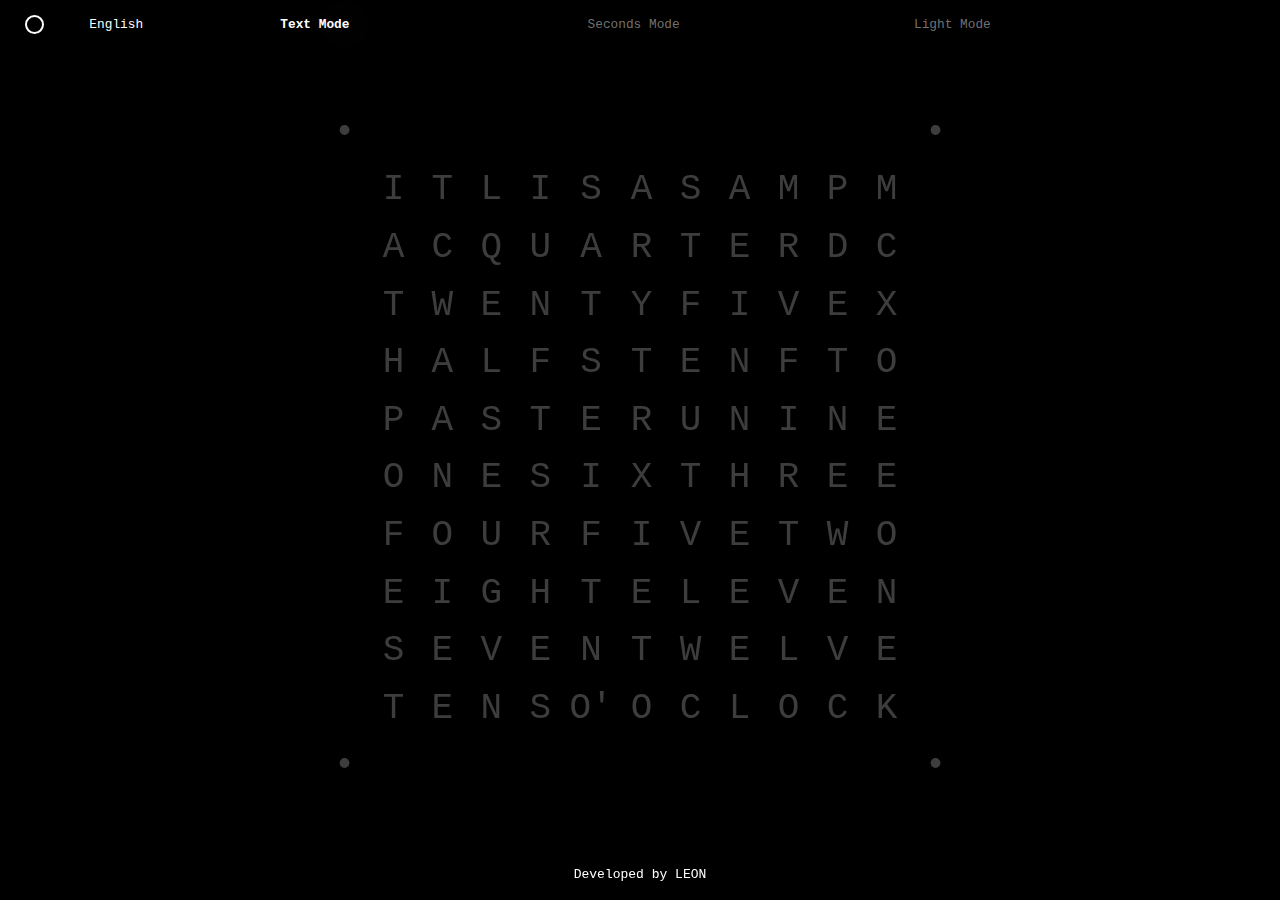
==== commit fd12da78: "Minor edit on header layout" ====
--- a/qlock.html
+++ b/qlock.html
@@ -22,21 +22,19 @@
         <table class="headerTable">
             <tr>
                 <td style="width: 5%;">
-                    <div class="col">
-                        <div class="col wrapper_color" id="colorSelectCol">
-                            <button id="backgroundButton" class="black-mode"></button>
-                            <div id="colorSelect">
-                                <ul>
-                                    <li class="black" id="bl"></li><br>
-                                    <li class="white" id="w"></li><br>
-                                    <li class="red" id="r"></li><br>
-                                    <li class="orange" id="o"></li><br>
-                                    <li class="pink" id="p"></li><br>
-                                    <li class="purple" id="pu"></li><br>
-                                    <li class="blue" id="b"></li><br>
-                                    <li class="star" id="s"></li>
-                                </ul>
-                            </div>
+                    <div class="wrapper_color" id="colorSelectCol">
+                        <button id="backgroundButton" class="black-mode"></button>
+                        <div id="colorSelect">
+                            <ul>
+                                <li class="black" id="bl"></li><br>
+                                <li class="white" id="w"></li><br>
+                                <li class="red" id="r"></li><br>
+                                <li class="orange" id="o"></li><br>
+                                <li class="pink" id="p"></li><br>
+                                <li class="purple" id="pu"></li><br>
+                                <li class="blue" id="b"></li><br>
+                                <li class="star" id="s"></li>
+                            </ul>
                         </div>
                     </div>
                 </td>
--- a/styles.css
+++ b/styles.css
@@ -210,15 +210,15 @@
 }
 
 td {
-    padding: 0.2em 0.3em;
+    padding: 0.3em 0em;
     width: auto;
-    width: 2em;
+    width: 1.5em;
     height: 1.5em;
     white-space: nowrap;
 }
 
 .myTable {
-    font-size: 2.5vw;
+    font-size: 4vh;
 }
 
 .lightUp {
@@ -267,6 +267,7 @@
 
 .headerTable {
     font-size: 1vw !important;
+    width: 100%
 }
 
 #stars {
@@ -896,10 +897,11 @@
     display: none;
     /* display: block; */
     border-radius: 60px;
-    width: 1.5vw;
+    width: 5%;
     height: 1.5vw;
     background: transparent;
     position: absolute;
+    padding-top: 1.5vh;
 }
 
 .footer {
@@ -1026,7 +1028,7 @@
     display: none;
     position: absolute;
     background-color: #FFFFFF00;
-    width: 100px;
+    width: 100%;
     box-shadow: 0px 8px 16px 0px rgba(0, 0, 0, 0.2);
     z-index: 1;
     text-align: center;
@@ -1052,4 +1054,4 @@
 
 .dropdown:hover .dropbtn {
     background-color: #FFFFFF00;
-}+}
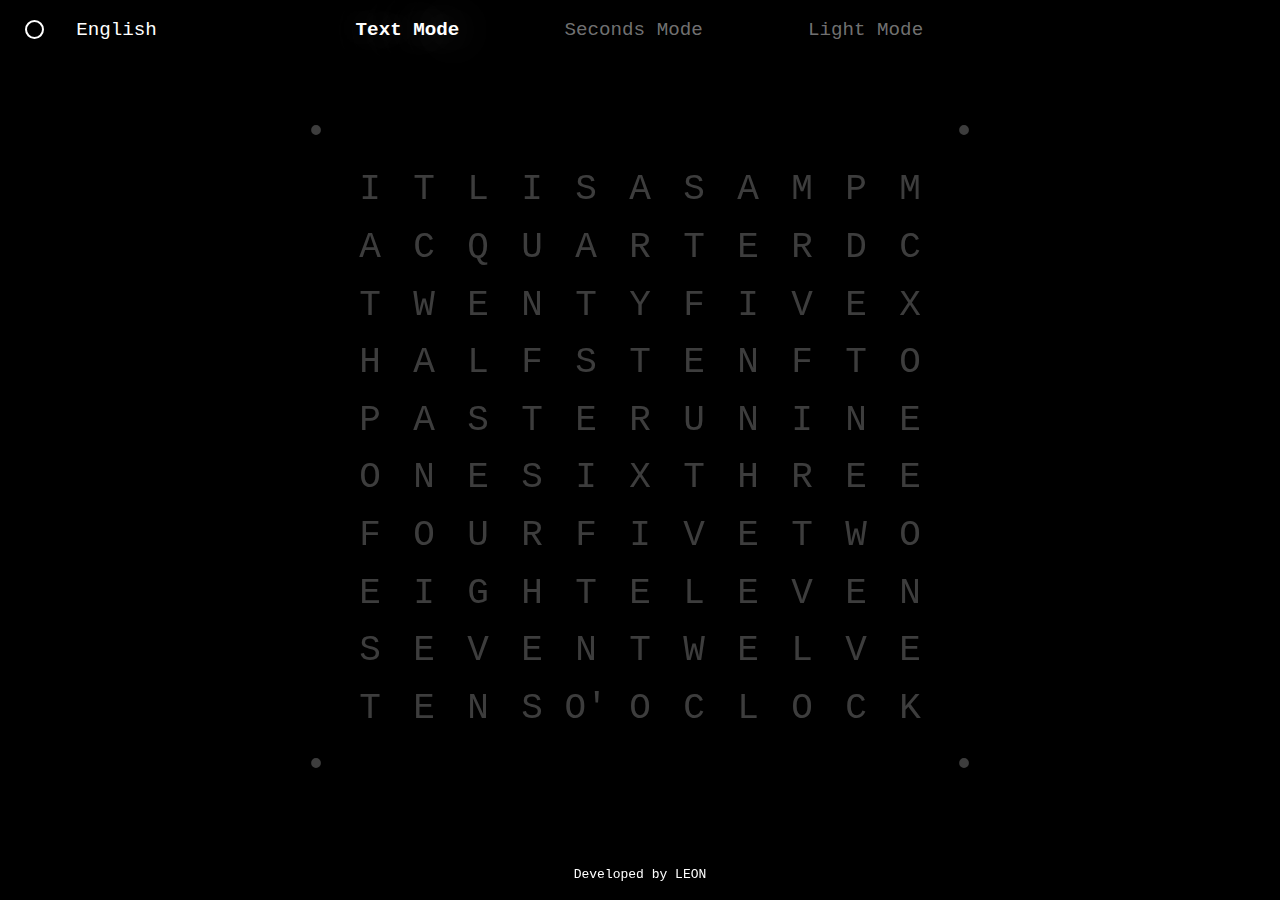
==== commit 96a1e17c: "Edit CSS to support phone view" ====
--- a/qlock.html
+++ b/qlock.html
@@ -21,10 +21,9 @@
     <div>
         <table class="headerTable">
             <tr>
-                <td style="width: 5%;">
-                    <div class="wrapper_color" id="colorSelectCol">
+                <td id="colorSelectCol" class="wrapper_color" style="width: 5%;">
                         <button id="backgroundButton" class="black-mode"></button>
-                        <div id="colorSelect">
+                        <div id="colorSelect" class="color-content">
                             <ul>
                                 <li class="black" id="bl"></li><br>
                                 <li class="white" id="w"></li><br>
@@ -36,7 +35,6 @@
                                 <li class="star" id="s"></li>
                             </ul>
                         </div>
-                    </div>
                 </td>
                 <td id="langDropdown" class="dropdown" style="width: 7%;">
                     <button id="dropTitle" class="dropbtn">Language</button>
@@ -45,9 +43,9 @@
                         <a id="dropBtn2" href="#" class="chinese">中文</a>
                     </div>
                 </td>
-                <td style="width: 25%;"><div id="textmode" class="col modeText" onclick="changeMode('text')">Text Mode</div></td>
+                <td style="width: 25%; text-align: right;"><div id="textmode" class="col modeText" onclick="changeMode('text')">Text Mode</div></td>
                 <td style="width: 25%;"><div id="secondmode" class="col modeText" onclick="changeMode('second')">Seconds Mode</div></td>
-                <td style="width: 25%;"><div id="lightmode" class="col modeText" onclick="changeMode('light')">Light Mode</div></td>
+                <td style="width: 25%; text-align: left;"><div id="lightmode" class="col modeText" onclick="changeMode('light')">Light Mode</div></td>
                 <td style="width: 13%;"><div id="clock" class="col" align="center"></div></td>
             </tr>
         </table>
--- a/styles.css
+++ b/styles.css
@@ -215,6 +215,7 @@
     width: 1.5em;
     height: 1.5em;
     white-space: nowrap;
+    min-width: 1.5em;
 }
 
 .myTable {
@@ -266,7 +267,7 @@
 }
 
 .headerTable {
-    font-size: 1vw !important;
+    font-size: 1.5vw !important;
     width: 100%
 }
 
@@ -1020,7 +1021,7 @@
     padding: 10px;
     /* font-size: 15px; */
     border: none;
-    width: 100px;
+    width: 100%;
     text-align: center;
 }
 
@@ -1055,3 +1056,32 @@
 .dropdown:hover .dropbtn {
     background-color: #FFFFFF00;
 }
+
+.leftMode{
+    text-align: right;
+}
+
+.rightMode{
+    text-align: left;
+}
+
+@media (max-width: 600px) {
+    .headerTable {
+        font-size: 2vw !important;
+        width: 100%
+    }
+
+    #backgroundButton {
+        width: 3vw;
+        height: 4vw;
+        border-radius: 100%;
+        border-style: double;
+        /* margin: 5px; */
+        border-color: white;
+    }
+
+    .myTable {
+        font-size: 2vh;
+    }
+
+  }